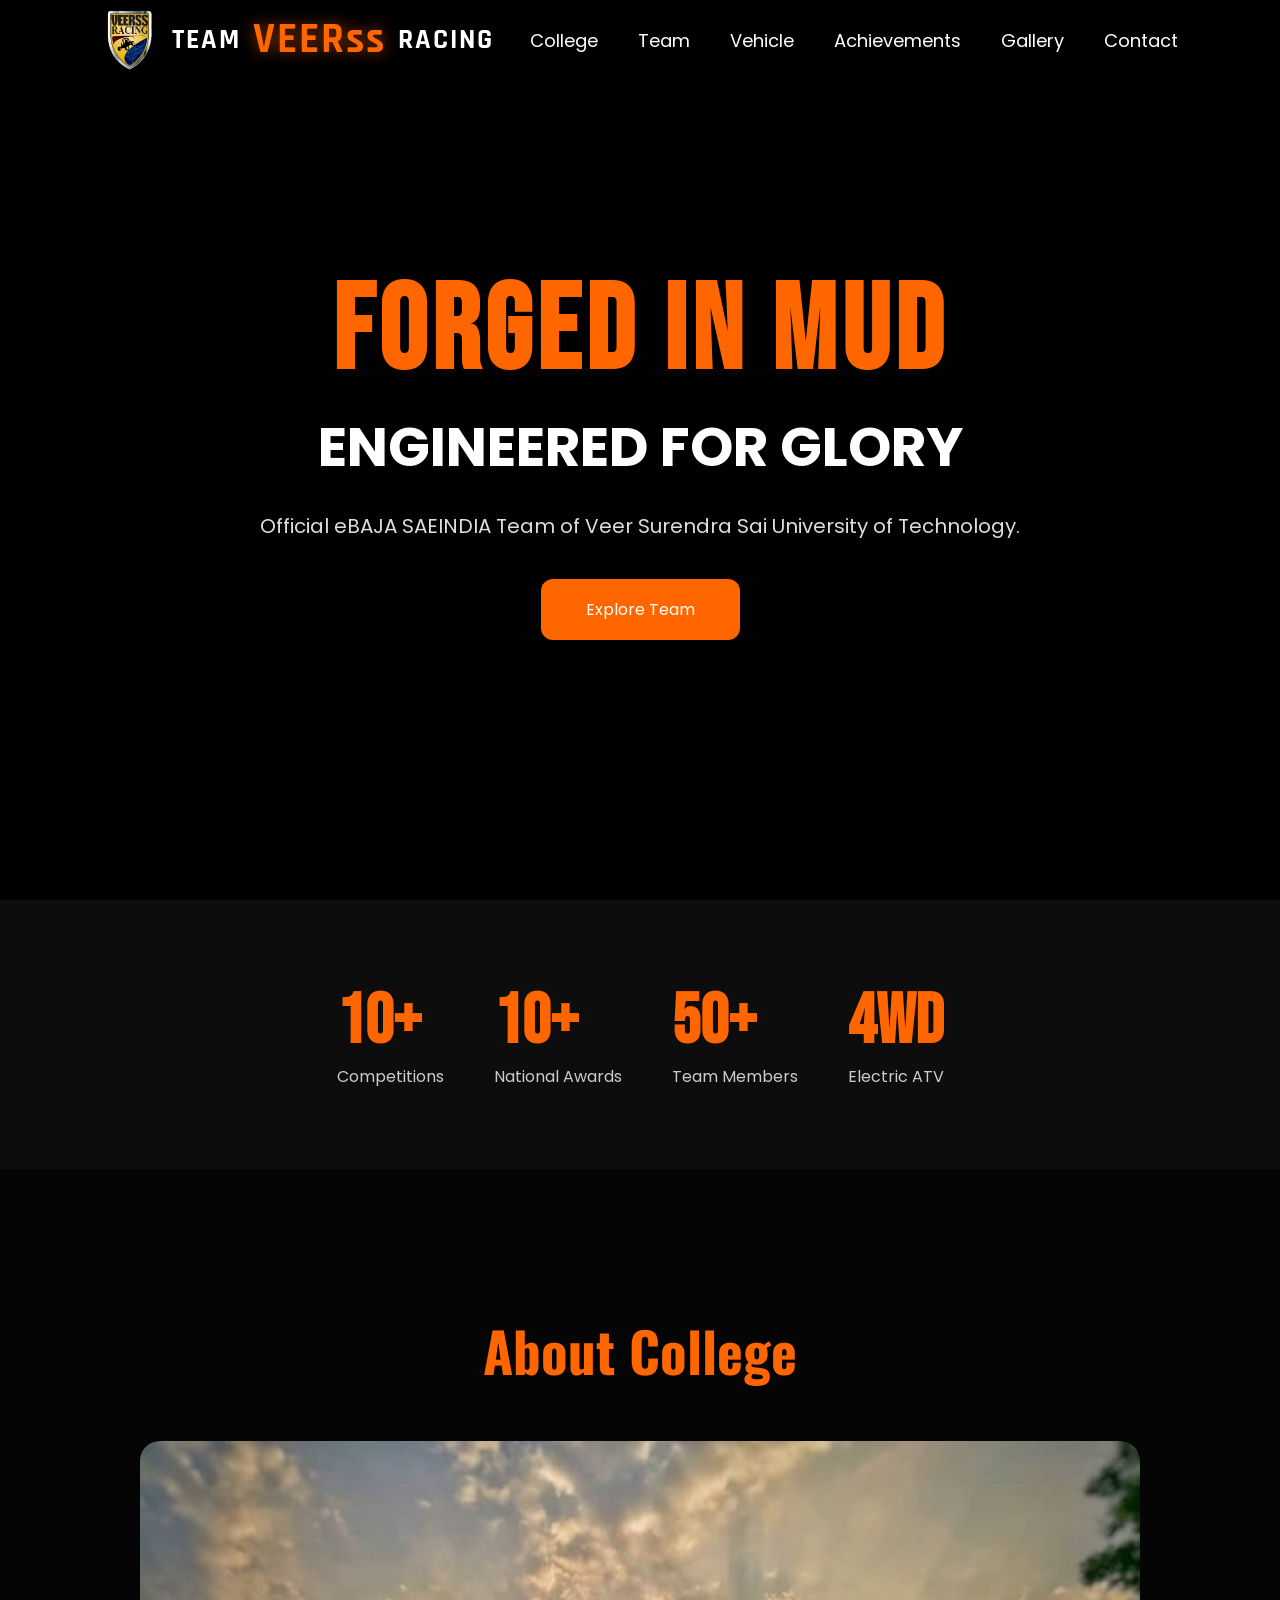
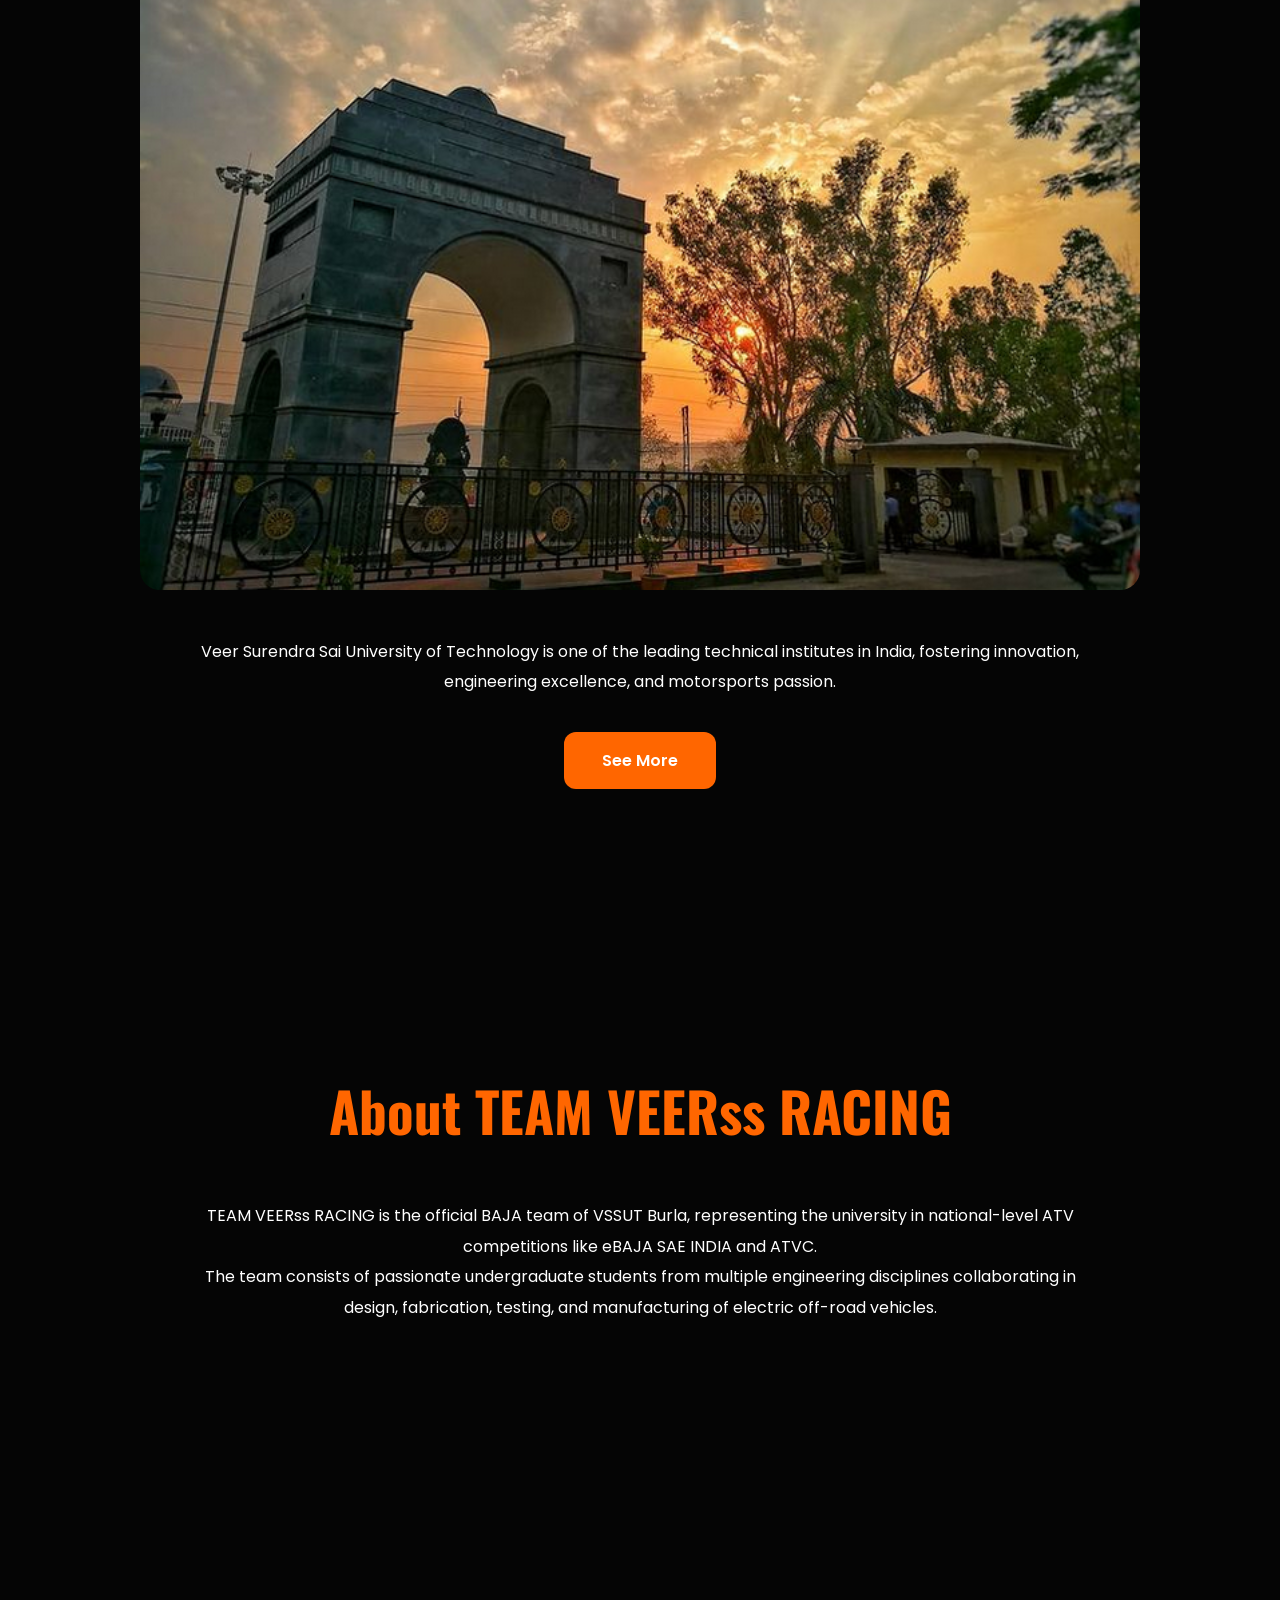
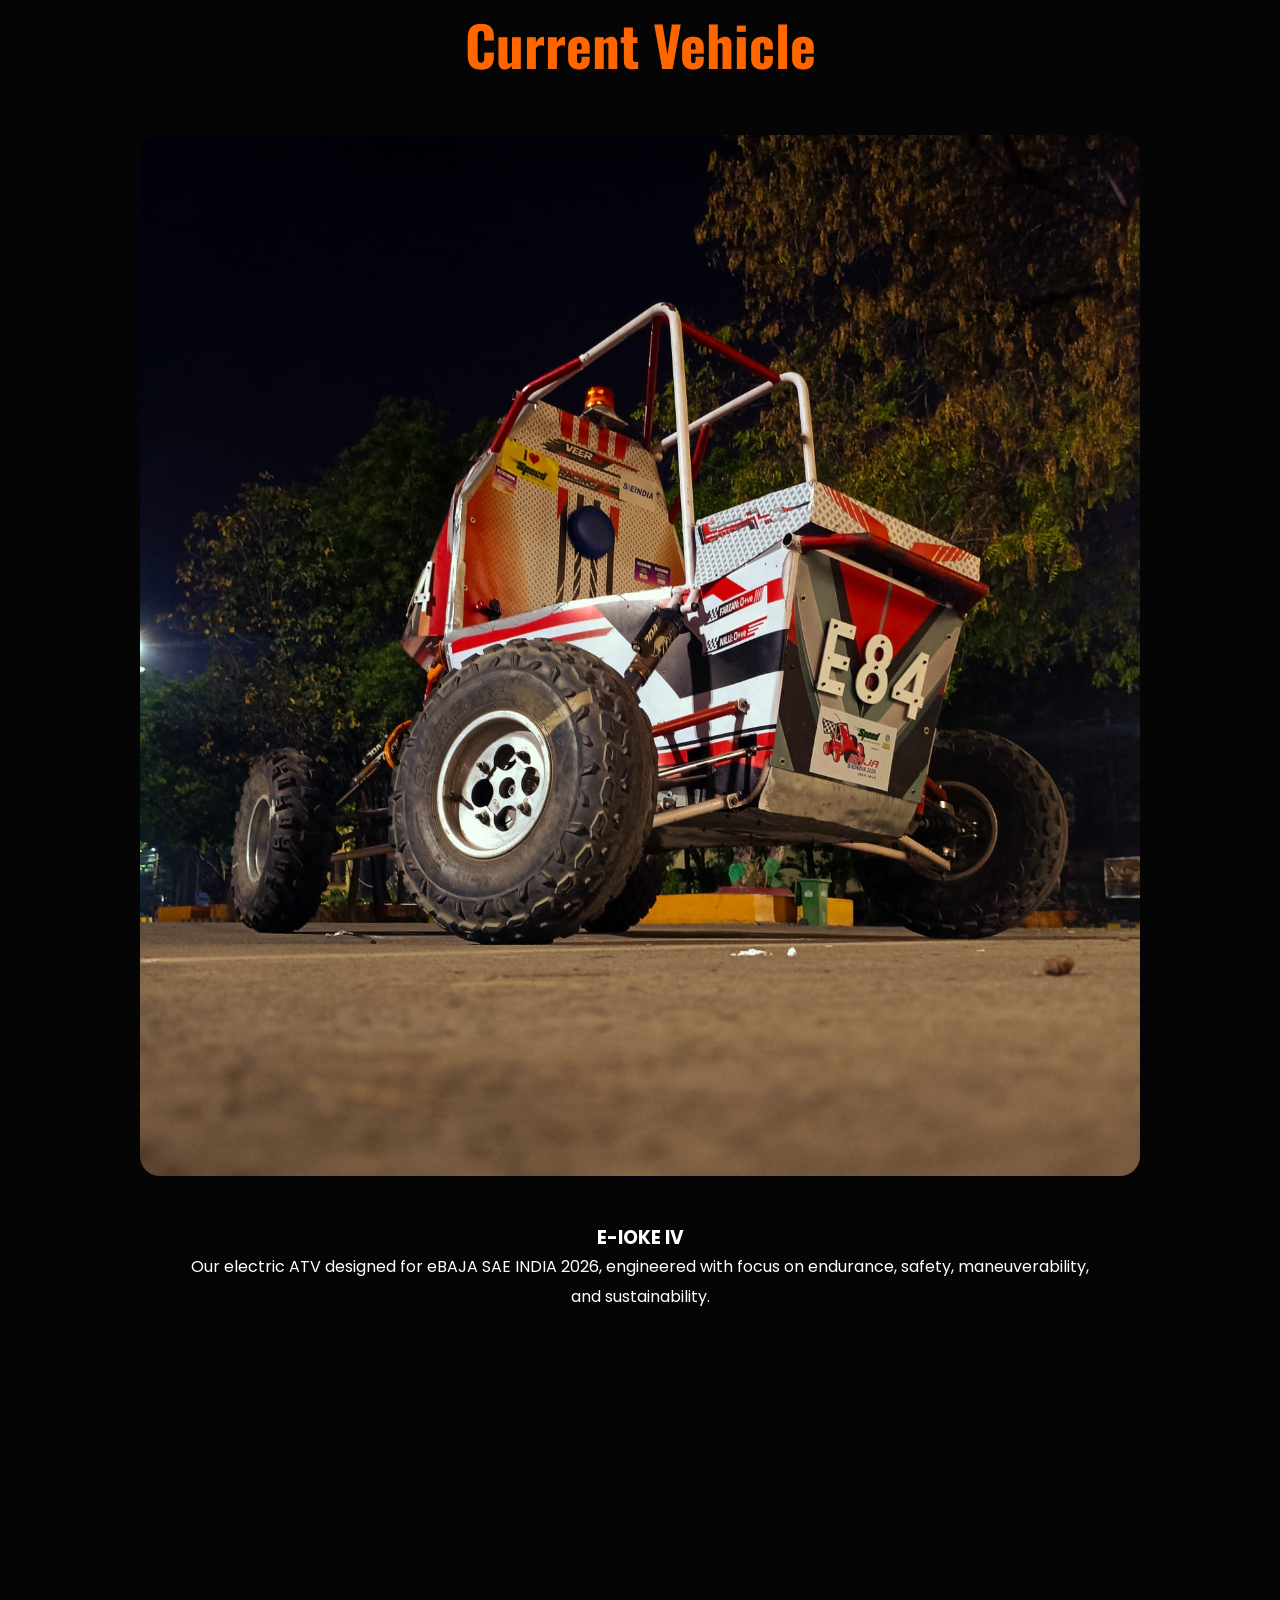
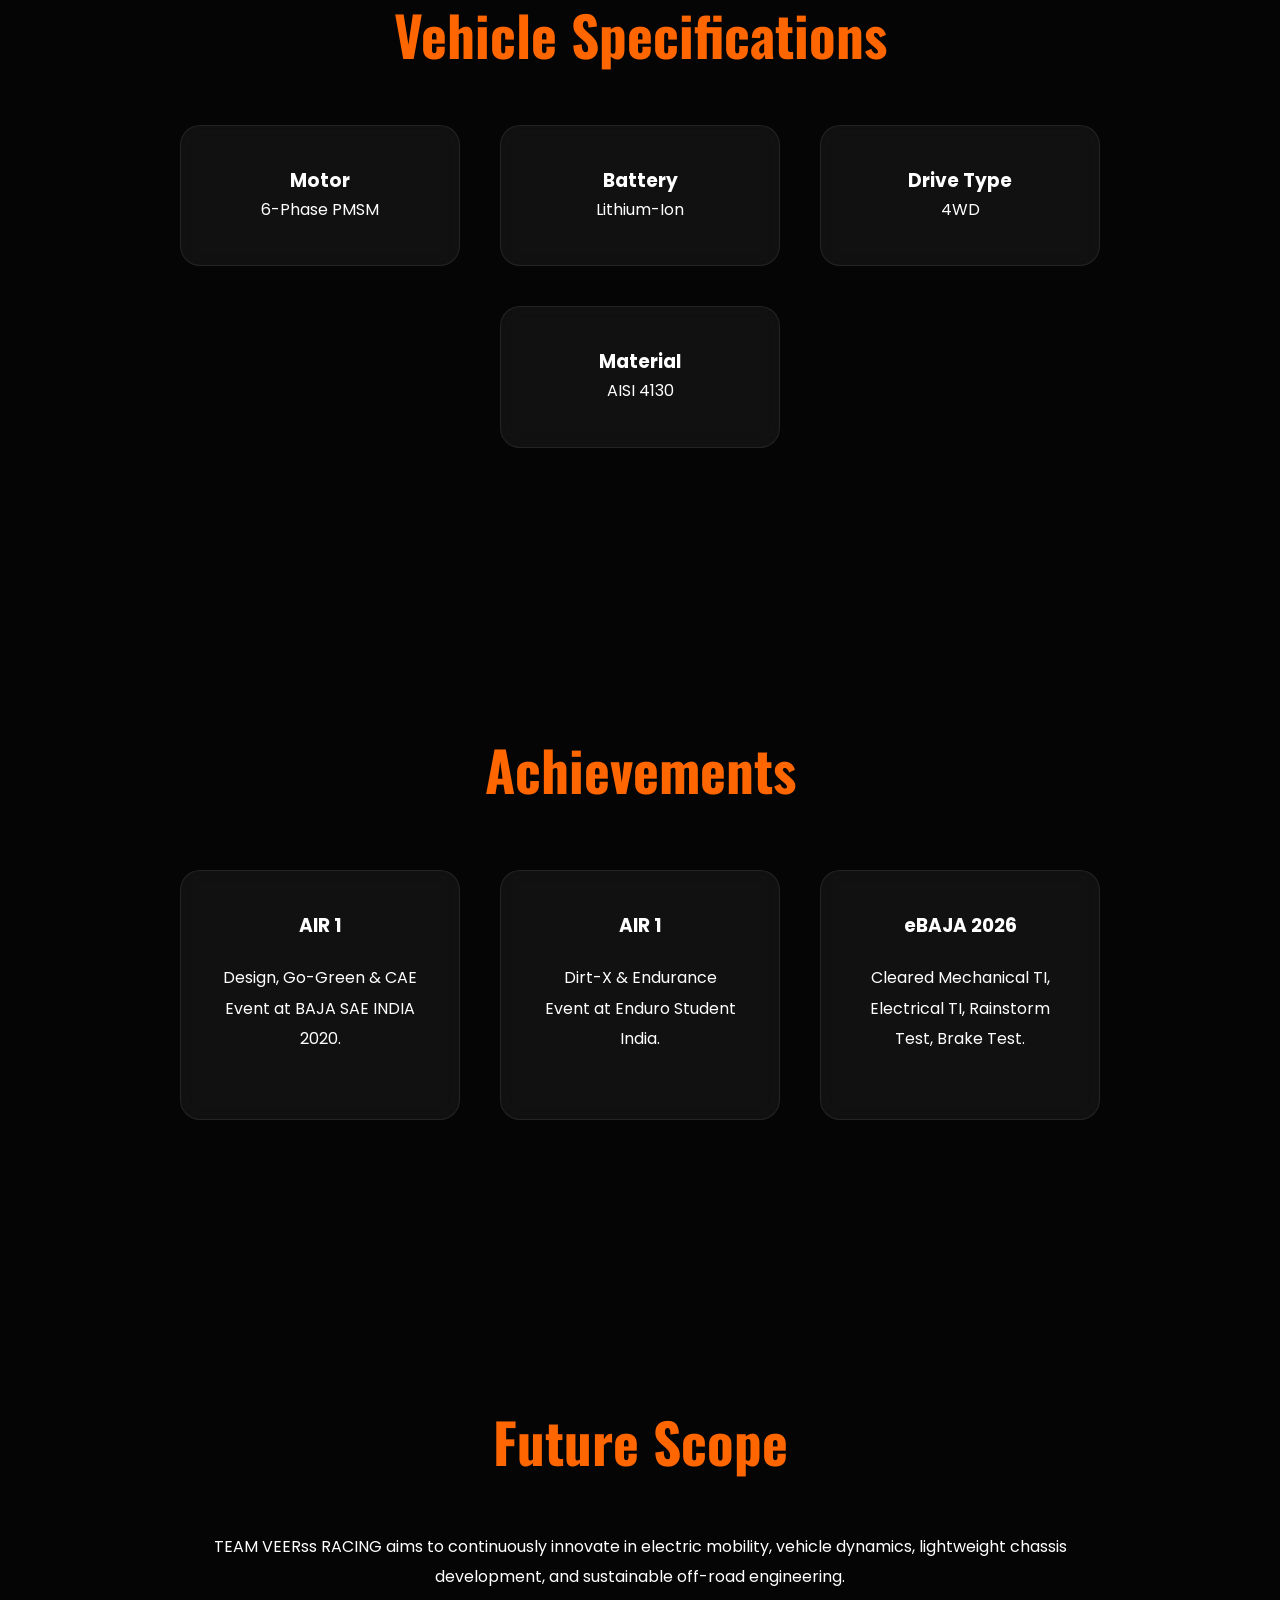
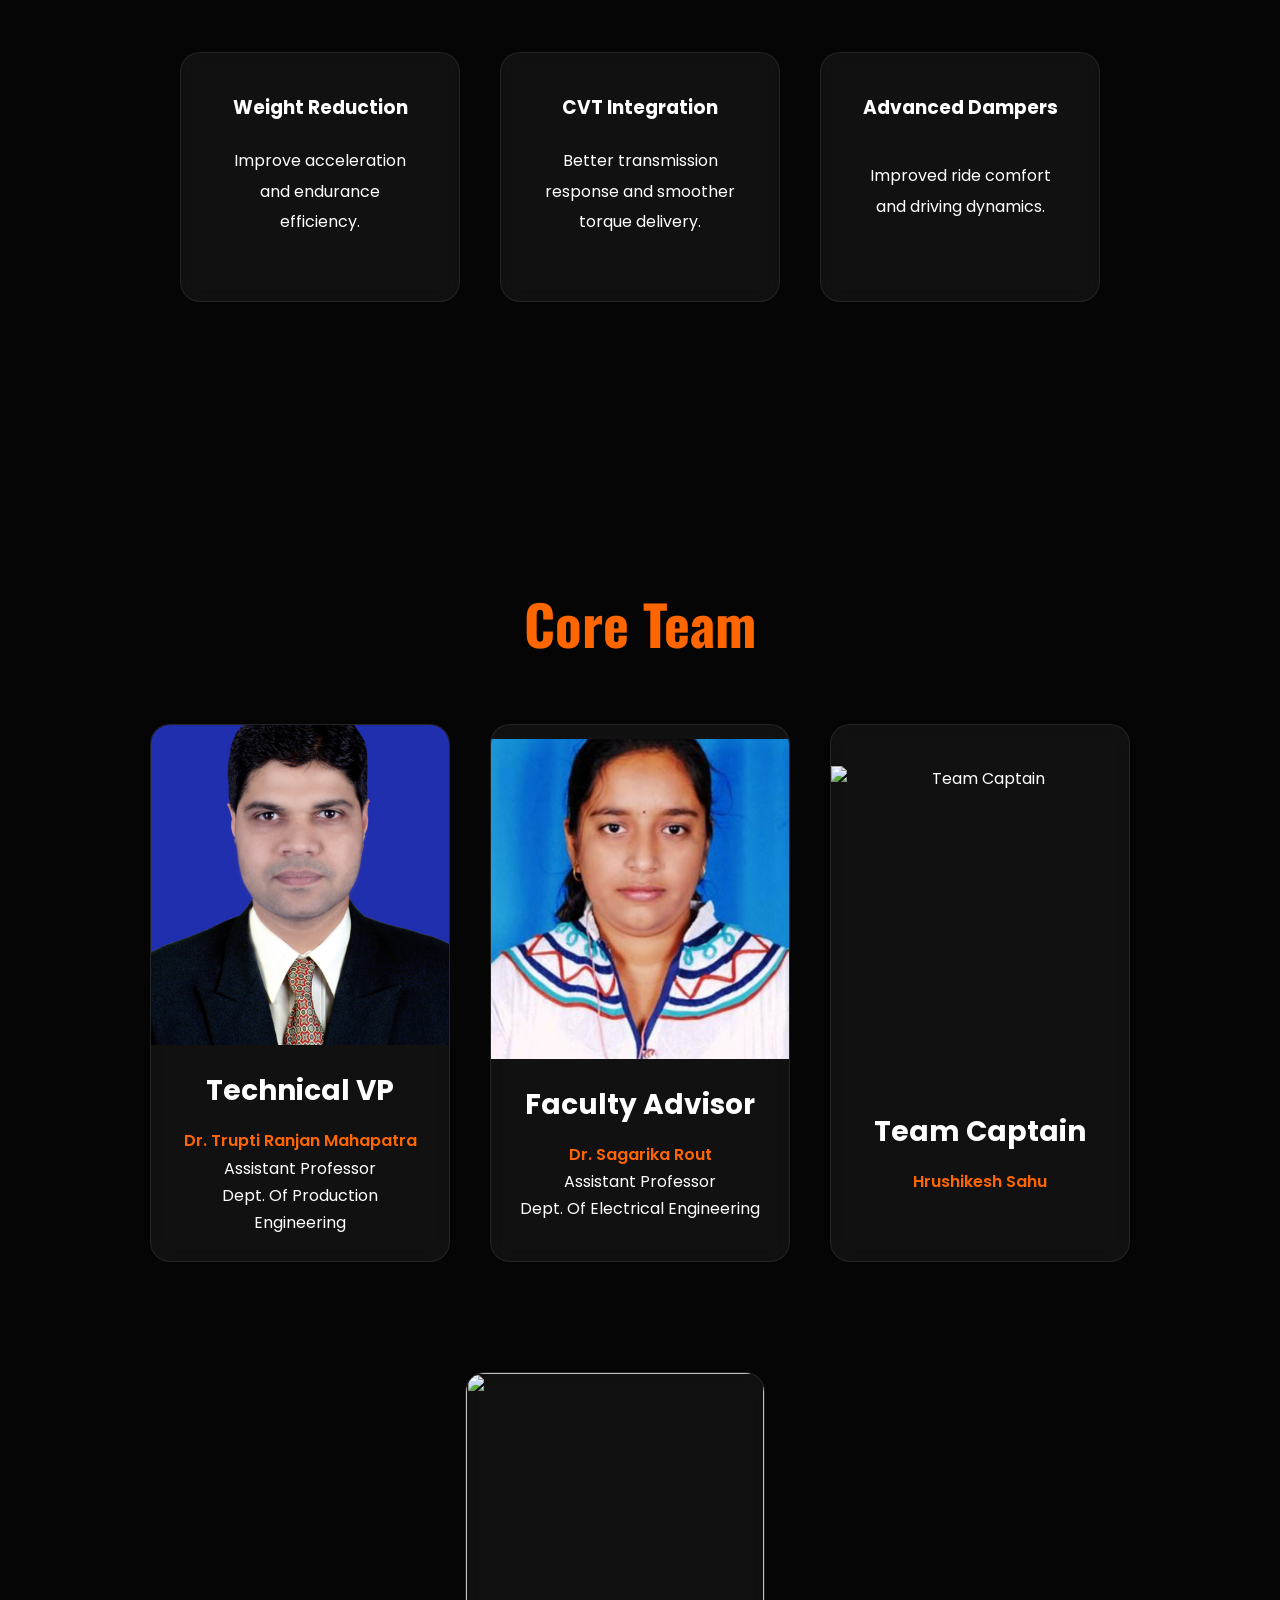
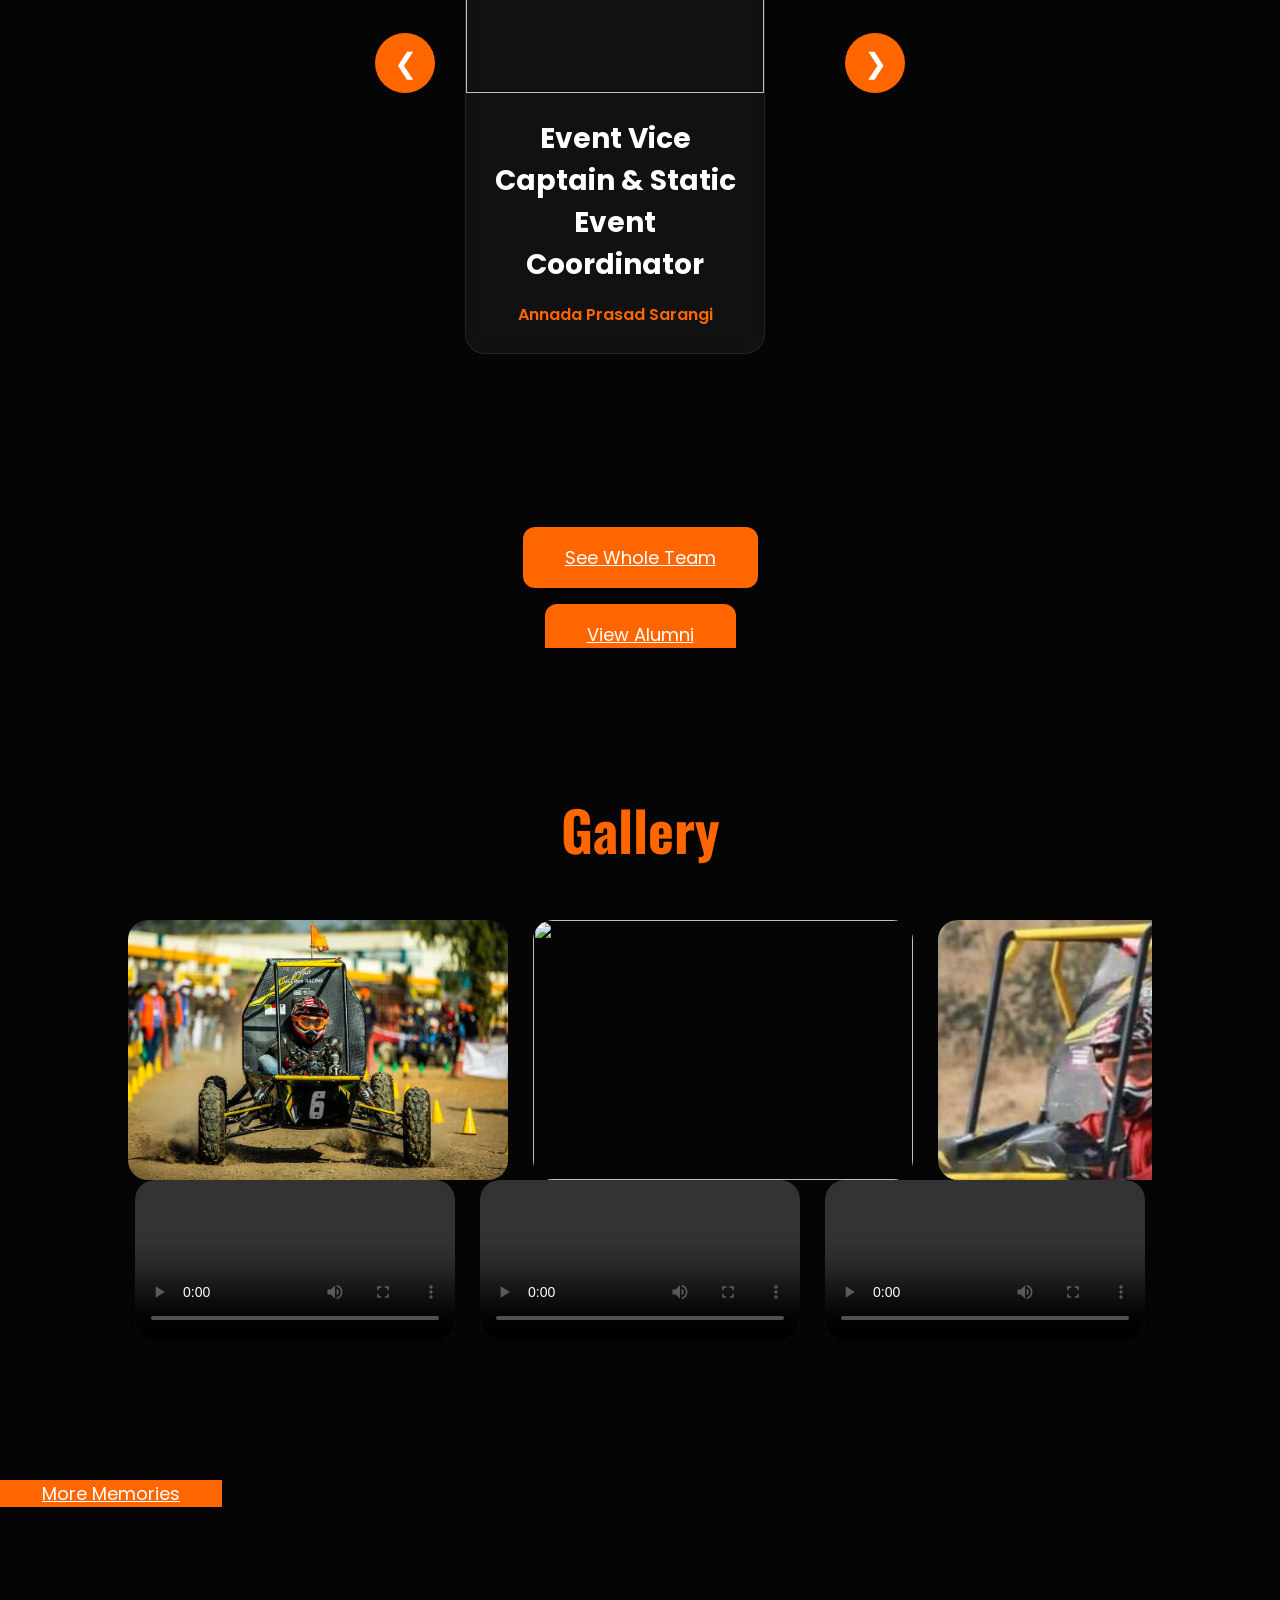
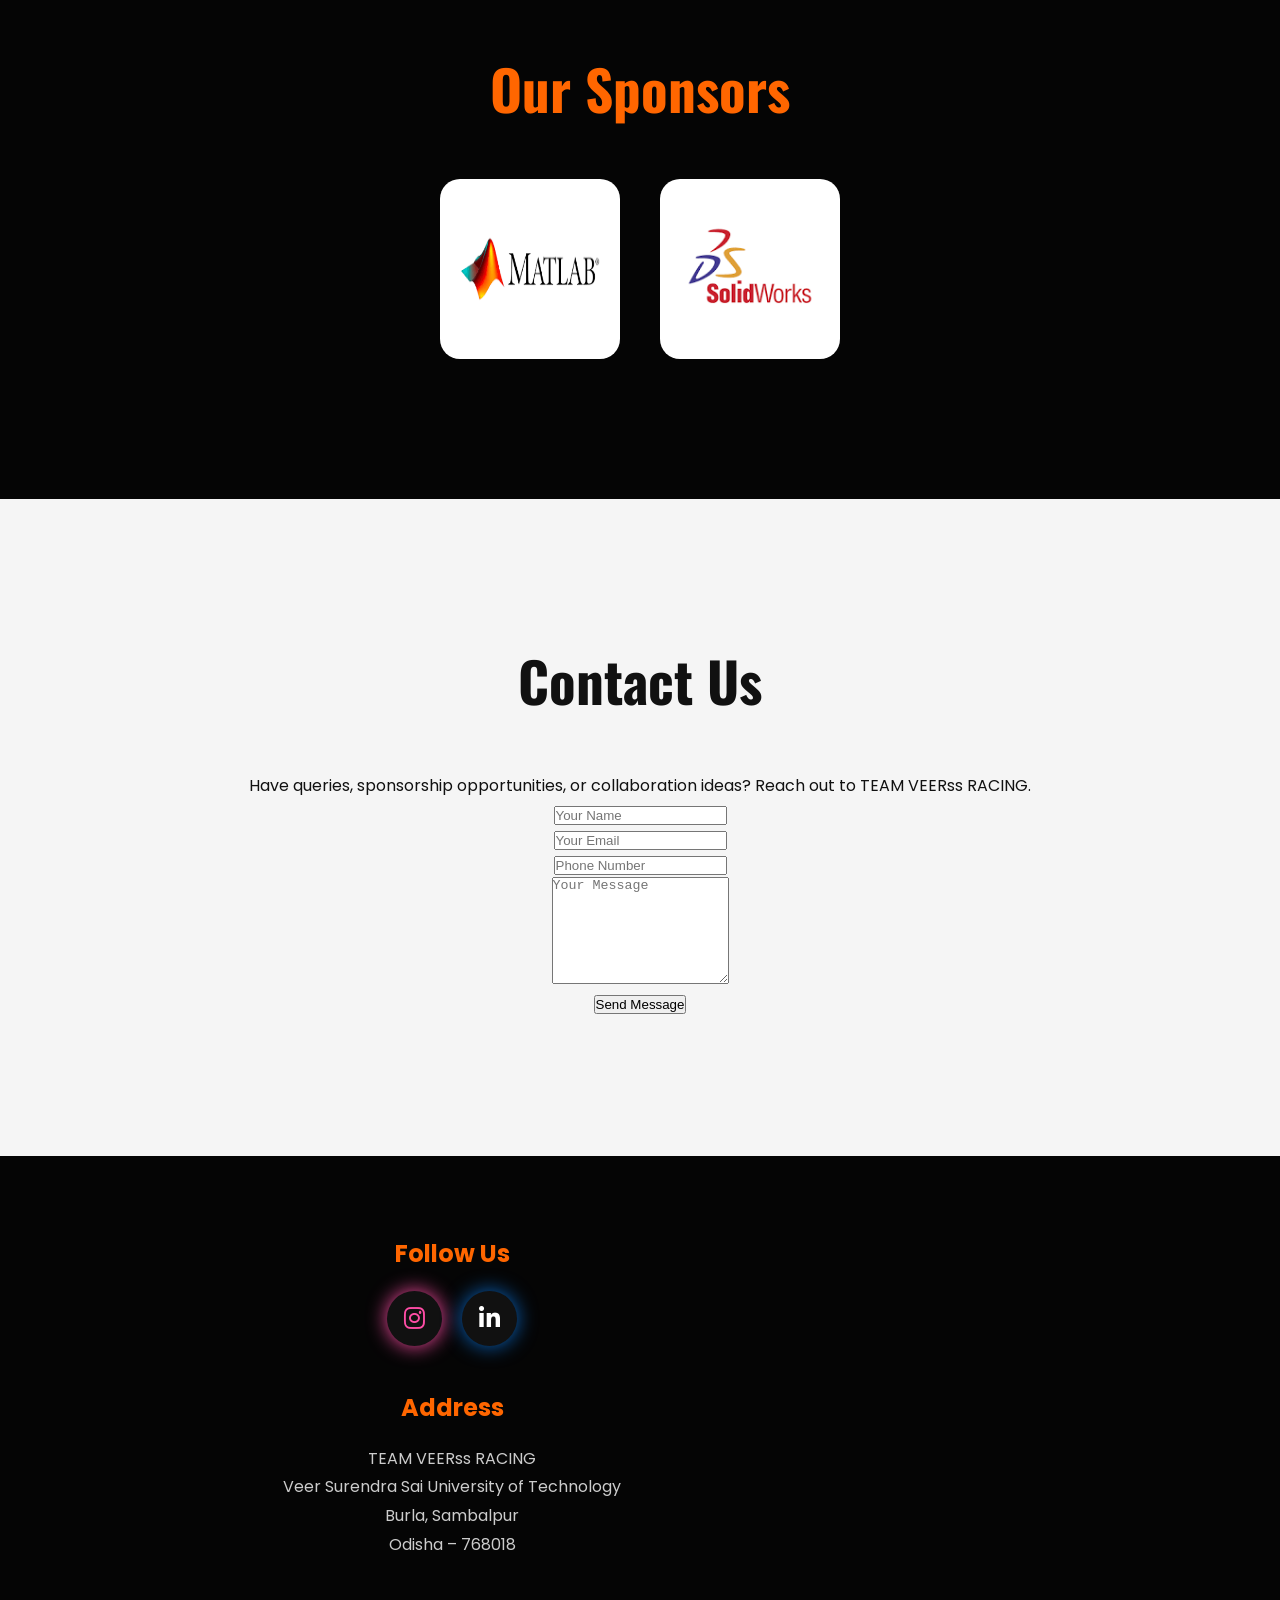
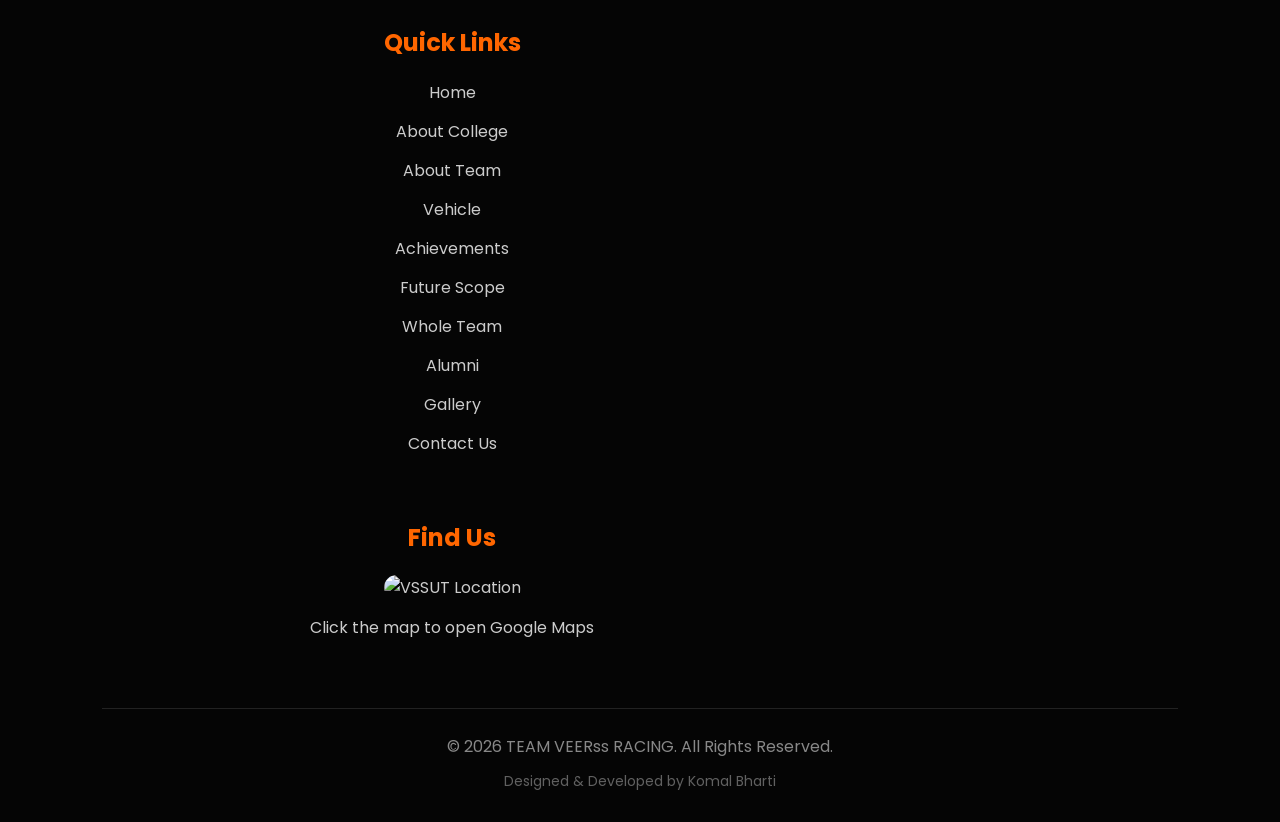
==== index.html @ 4abd4246 "Refactor vehicle specifications section for clarity" ====
<!DOCTYPE html>
<html lang="en">

<head>

  <meta charset="UTF-8">
  <meta name="viewport" content="width=device-width, initial-scale=1.0">

  <title>TEAM VEERss RACING</title>

  <link rel="icon" type="image/png" href="images/logo.png">

  <!-- GOOGLE FONTS -->

  <link href="https://fonts.googleapis.com/css2?family=Bebas+Neue&family=Oswald:wght@300;400;500;600&family=Poppins:wght@300;400;500;600&family=Rajdhani:wght@500;700&display=swap" rel="stylesheet">

  <!-- FONT AWESOME -->

  <link rel="stylesheet"
  href="https://cdnjs.cloudflare.com/ajax/libs/font-awesome/6.5.1/css/all.min.css">

  <link rel="stylesheet" href="style.css">

</head>

<body>

<!-- NAVBAR -->

<nav>

  <div class="logo-container">

    <img src="images/logo.png" class="logo">

<h1 class="brand-title">

  <span class="small-text">
    TEAM
  </span>

  <span class="highlight-text">
    VEERss
  </span>

  <span class="small-text">
    RACING
  </span>

</h1>

  </div>

  <!-- HAMBURGER MENU -->

  <div class="menu-toggle" id="menuToggle">

    <i class="fas fa-bars"></i>

  </div>

  <!-- NAV LINKS -->

  <ul id="navLinks">

    <li><a href="#college">College</a></li>

    <li><a href="#team">Team</a></li>

    <li><a href="#vehicle">Vehicle</a></li>

    <li><a href="#achievements">Achievements</a></li>

    <li><a href="#gallery">Gallery</a></li>

    <li><a href="#contact">Contact</a></li>

  </ul>

</nav>

<!-- HERO SECTION -->

<section class="hero">

  <video autoplay muted loop playsinline class="bg-video">

    <source src="videos/atv.mp4" type="video/mp4">

  </video>

  <div class="hero-content">

    <h1>FORGED IN MUD</h1>

    <h2>ENGINEERED FOR GLORY</h2>

    <p>
      Official eBAJA SAEINDIA Team of Veer Surendra Sai University of Technology.
    </p>

    <a href="#team" class="hero-btn">Explore Team</a>

  </div>

</section>

<!-- STATS -->

<section class="stats reveal">

  <div class="stat-box">
    <h2>10+</h2>
    <p>Competitions</p>
  </div>

  <div class="stat-box">
    <h2>10+</h2>
    <p>National Awards</p>
  </div>

  <div class="stat-box">
    <h2>50+</h2>
    <p>Team Members</p>
  </div>

  <div class="stat-box">
    <h2>4WD</h2>
    <p>Electric ATV</p>
  </div>

</section>

<!-- ABOUT COLLEGE -->

<section id="college" class="section dark reveal">

  <h2>About College</h2>

  <img src="images/college.png" class="section-image">

  <p>
    Veer Surendra Sai University of Technology is one of the leading technical institutes in India,
    fostering innovation, engineering excellence, and motorsports passion.
  </p>

<a
  href="https://www.vssut.ac.in/"
  target="_blank"
  class="college-btn"
>
  See More
</a>

</section>

<!-- ABOUT TEAM -->

<section id="team" class="section dark reveal">

  <h2>About TEAM VEERss RACING </h2>

  <p>
      TEAM VEERss RACING is the official BAJA team of VSSUT Burla,
      representing the university in national-level ATV competitions
      like eBAJA SAE INDIA and ATVC.
    </p>

    <p>
      The team consists of passionate undergraduate students from
      multiple engineering disciplines collaborating in design,
      fabrication, testing, and manufacturing of electric off-road vehicles.
    </p>

</section>


<!-- VEHICLE -->

<section id="vehicle" class="section dark reveal">

  <h2>Current Vehicle</h2>

  <img src="images/currentvehicle.jpeg" class="section-image">

   <h3 class="vehicle-name">
      E-IOKE IV
    </h3>

    <p>
      Our electric ATV designed for eBAJA SAE INDIA 2026,
      engineered with focus on endurance, safety,
      maneuverability, and sustainability.
    </p>

</section>

<section class="section dark reveal">

    <h2>Vehicle Specifications</h2>

    <div class="spec-container">

        <div class="spec-box">
            <h3>Motor</h3>
            <p>6-Phase PMSM</p>
        </div>

        <div class="spec-box">
            <h3>Battery</h3>
            <p>Lithium-Ion</p>
        </div>

        <div class="spec-box">
            <h3>Drive Type</h3>
            <p>4WD</p>
        </div>

        <div class="spec-box">
            <h3>Material</h3>
            <p>AISI 4130</p>
        </div>

    </div>

</section>

<!-- ACHIEVEMENTS -->

<section id="achievements" class="section dark reveal">

  <h2>Achievements</h2>

  <div class="card-container">

    <div class="card">
        <h3>AIR 1</h3>
        <p>
          Design, Go-Green & CAE Event
          at BAJA SAE INDIA 2020.
        </p>
      </div>

      <div class="card">
        <h3>AIR 1</h3>
        <p>
          Dirt-X & Endurance Event
          at Enduro Student India.
        </p>
      </div>

      <div class="card">
        <h3>eBAJA 2026</h3>
        <p>
          Cleared Mechanical TI,
          Electrical TI,
          Rainstorm Test,
          Brake Test.
        </p>
      </div>

  </div>

</section>

<!-- FUTURE -->

<section class="section dark reveal">

  <h2>Future Scope</h2>

  <p>
    TEAM VEERss RACING aims to continuously innovate in electric mobility,
    vehicle dynamics, lightweight chassis development, and sustainable off-road engineering.
  </p>

    <div class="card-container">
      <div class="card">
        <h3>Weight Reduction</h3>
        <p>
          Improve acceleration and endurance efficiency.
        </p>
      </div>

      <div class="card">
        <h3>CVT Integration</h3>
        <p>
          Better transmission response and smoother torque delivery.
        </p>
      </div>

      <div class="card">
        <h3>Advanced Dampers</h3>
        <p>
          Improved ride comfort and driving dynamics.
        </p>
      </div>
    </div>

  
</section>

  <!-- CORE TEAM -->

<section class="section dark reveal">

  <h2>Core Team</h2>

  <div class="card-container">

    <!-- Technical VP -->

    <div class="card member-card">

      <img src="images/trupti.jpeg" alt="Technical VP">

      <div class="member-info">

        <h3>Technical VP</h3>

        <p class="member-name">
          Dr. Trupti Ranjan Mahapatra
        </p>

        <p>
          Assistant Professor
        </p>

        <p>
          Dept. Of Production Engineering
        </p>

      </div>

    </div>

    <!-- Faculty Advisor -->

    <div class="card member-card">

      <img src="images/sagarika.jpeg" alt="Faculty Advisor">

      <div class="member-info">

        <h3>Faculty Advisor</h3>

        <p class="member-name">
          Dr. Sagarika Rout
        </p>

        <p>
          Assistant Professor
        </p>

        <p>
          Dept. Of Electrical Engineering
        </p>

      </div>

    </div>

    <!-- Team Captain -->

    <div class="card member-card">

      <img src="images/captain.jpg" alt="Team Captain">

      <div class="member-info">

        <h3>Team Captain</h3>

        <p class="member-name">
          Hrushikesh Sahu
        </p>

      </div>

    </div>

    

    

<!-- SLIDER SECTION -->

<div class="team-slider-wrapper">

  <!-- PREVIOUS BUTTON -->

  <button class="slide-btn prev" onclick="prevSlide()">

    &#10094;

  </button>

  <!-- SLIDER -->

  <div class="team-slider">

    <!-- EVENT VICE CAPTAIN -->

    <div class="member-slide active">

      <div class="card member-card">

        <img src="images/eventvicecaptain.jpg">

        <div class="member-info">

          <h3>Event Vice Captain & Static Event Coordinator</h3>

          <p class="member-name">
            Annada Prasad Sarangi
          </p>

        </div>

      </div>

    </div>

    <!-- VICE CAPTAIN -->

    <div class="member-slide">

      <div class="card member-card">

        <img src="images/vicecaptain.jpg">

        <div class="member-info">

          <h3>Vice Captain</h3>

          <p class="member-name">
            Aman Giri
          </p>

        </div>

      </div>

    </div>

    <!-- TEAM MANAGER -->

    <div class="member-slide">

      <div class="card member-card">

        <img src="images/teammanager.jpg">

        <div class="member-info">

          <h3>Team Manager</h3>

          <p class="member-name">
            Snehasish Nayak
          </p>

        </div>

      </div>

    </div>

    <!-- TEAM MANAGER 2 -->

    <div class="member-slide">

      <div class="card member-card">

        <img src="images/teammanager1.jpg">

        <div class="member-info">

          <h3>Team Manager</h3>

          <p class="member-name">
            Aurnav Nath Ganguli
          </p>

        </div>

      </div>

    </div>

    <!-- TECHNICAL HEAD -->

    <div class="member-slide">

      <div class="card member-card">

        <img src="images/technicalhead.jpg">

        <div class="member-info">

          <h3>Technical Head</h3>

          <p class="member-name">
            Faiyaz Khan
          </p>

        </div>

      </div>

    </div>
    <!-- EVENT MANAGER -->

    <div class="member-slide">

      <div class="card member-card">

        <img src="images/eventmanager.jpg">

        <div class="member-info">

          <h3>Event Manager</h3>

          <p class="member-name">
            Komal Bharti
          </p>

        </div>

      </div>

    </div>
    <!-- EVENT MANAGER -->

    <div class="member-slide">

      <div class="card member-card">

        <img src="images/eventmanager1.jpg">

        <div class="member-info">

          <h3>Event Manager</h3>

          <p class="member-name">
            Sanisha Das
          </p>

        </div>

      </div>

    </div>

    <!-- Electrical Technical Head -->

    <div class="member-slide">

      <div class="card member-card">

        <img src="images/electricaltechnical.jpg">

        <div class="member-info">

          <h3>Electrical Technical Head</h3>

          <p class="member-name">
            Ritik Ranjan Hota
          </p>

        </div>

      </div>

    </div>
    <!-- EV Head -->

    <div class="member-slide">

      <div class="card member-card">

        <img src="images/evhead.jpg">

        <div class="member-info">

          <h3>EV Head</h3>

          <p class="member-name">
            Ayushman Patra
          </p>

        </div>

      </div>

    </div>
    <!-- Treasurer -->

    <div class="member-slide">

      <div class="card member-card">

        <img src="images/treasurer.jpg">

        <div class="member-info">

          <h3>Treasurer</h3>

          <p class="member-name">
            Chandan Jena
          </p>

        </div>

      </div>

    </div>
    <!-- Procurement Head -->

    <div class="member-slide">

      <div class="card member-card">

        <img src="images/procurementhead.jpg">

        <div class="member-info">

          <h3>Procurement Head</h3>

          <p class="member-name">
            Sambit Kumar Sahoo
          </p>

        </div>

      </div>

    </div>
        <!-- Vehicle Dynamics Head -->

    <div class="member-slide">

      <div class="card member-card">

        <img src="images/vehicledynamics.jpg">

        <div class="member-info">

          <h3>Vehicle Dynamics Head</h3>

          <p class="member-name">
            Sohan Shit
          </p>

        </div>

      </div>

    </div>
    <!-- Manufacturing Head -->

    <div class="member-slide">

      <div class="card member-card">

        <img src="images/manufacturinghead.jpg">

        <div class="member-info">

          <h3>Manufacturing Head</h3>

          <p class="member-name">
            Mrutyunjay Sahoo
          </p>

        </div>

      </div>

    </div>
    <!-- Manufacturing Head -->

    <div class="member-slide">

      <div class="card member-card">

        <img src="images/manufacturinghead1.jpg">

        <div class="member-info">

          <h3>Manufacturing Head</h3>

          <p class="member-name">
            Manish Mohanty
          </p>

        </div>

      </div>

    </div>


  </div>

  <!-- NEXT BUTTON -->

  <button class="slide-btn next" onclick="nextSlide()">

    &#10095;

  </button>

  </div>

</section>

<!-- WHOLE TEAM BUTTON -->

<div class="whole-team-container">

  <a href="team.html" class="whole-team-btn">

    See Whole Team

  </a>

</div>

<!-- ALUMNI BUTTON -->

<div class="whole-team-container">

  <a href="alumni.html" class="whole-team-btn">

    View Alumni

  </a>

</div>


<!-- GALLERY -->

<section id="gallery" class="section dark reveal">

  <h2>Gallery</h2>

<div class="gallery-wrapper">

  <div class="gallery-track">

    <!-- IMAGES -->
<img src="images/gallery1.jpg">

  <img src="images/gallery12.jpeg">

  <img src="images/gallery3.jpg">

  <img src="images/gallery4.jpeg">

  <img src="images/gallery5.jpg">

  <img src="images/gallery6.jpg">

  <img src="images/gallery17.jpeg">

  <img src="images/gallery8.jpeg">

  <img src="images/gallery9.jpg">

  <img src="images/gallery10.jpeg">

  <img src="images/gallery27.jpeg">



    <!-- DUPLICATE FOR SMOOTH LOOP -->

   <img src="images/gallery1.jpg">

  <img src="images/gallery12.jpeg">

  <img src="images/gallery3.jpg">

  <img src="images/gallery4.jpeg">

  <img src="images/gallery5.jpg">

  <img src="images/gallery6.jpg">

  <img src="images/gallery17.jpeg">

  <img src="images/gallery8.jpeg">

  <img src="images/gallery9.jpg">

  <img src="images/gallery10.jpeg">

  <img src="images/gallery27.jpeg">


  </div>

</div>

<div class="gallery">

  <!-- VIDEOS -->

  <video controls>

    <source src="videos/vdo1.mp4" type="video/mp4">

  </video>

  <video controls>

    <source src="videos/vdo2.mp4" type="video/mp4">

  </video>

  <video controls>

    <source src="videos/vdo3.mp4" type="video/mp4">

  </video>

</div>


</section>

  
<div class="gallery-more">

  <a href="gallery.html" class="whole-team-btn">

    More Memories

  </a>

</div>

<!-- SPONSORS -->

<section class="section dark reveal">

  <h2>Our Sponsors</h2>

  <div class="sponsor-container">

    <img src="images/sponsor1.png">
    <img src="images/sponsor2.png">

  </div>

</section>

<!-- CONTACT -->

<section id="contact" class="section light reveal">

  <h2>Contact Us</h2>

  <p class="contact-text">
    Have queries, sponsorship opportunities, or collaboration ideas?
    Reach out to TEAM VEERss RACING.
  </p>

  <form
    action="https://formspree.io/f/xrevkkba"
    method="POST"
    class="contact-form"
  >

    <div class="input-box">

      <input
        type="text"
        name="name"
        placeholder="Your Name"
        required
      >

    </div>

    <div class="input-box">

      <input
        type="email"
        name="email"
        placeholder="Your Email"
        required
      >

    </div>

    <div class="input-box">

      <input
        type="tel"
        name="phone"
        placeholder="Phone Number"
        required
      >

    </div>

    <div class="input-box">

      <textarea
        name="message"
        rows="7"
        placeholder="Your Message"
        required
      ></textarea>

    </div>

    <button type="submit" class="contact-btn">
      Send Message
    </button>

  </form>

</section>


<!-- IMAGE POPUP -->

<div class="popup" id="popup">

  <span id="closePopup">&times;</span>

  <img id="popupImg">

</div>

<script src="script.js"></script>

<!-- FOOTER -->

<footer>

    <div class="footer-container">

        <!-- LEFT SECTION -->

        <div class="footer-section">

            <h3>Follow Us</h3>

            <div class="footer-socials">

                <a href="https://instagram.com/yourprofile" target="_blank">
                    <i class="fab fa-instagram"></i>
                </a>

                <a href="https://linkedin.com/company/yourprofile" target="_blank">
                    <i class="fab fa-linkedin-in"></i>
                </a>

            </div>

            <h3>Address</h3>

            <p>
                TEAM VEERss RACING<br>
                Veer Surendra Sai University of Technology<br>
                Burla, Sambalpur<br>
                Odisha – 768018
            </p>

        </div>

        <!-- MIDDLE SECTION -->

        <div class="footer-section">

            <h3>Quick Links</h3>

            <a href="index.html">Home</a>

            <a href="#college">About College</a>

            <a href="#team">About Team</a>

            <a href="#vehicle">Vehicle</a>

            <a href="#achievements">Achievements</a>

            <a href="#future">Future Scope</a>

            <a href="team.html">Whole Team</a>

            <a href="alumni.html">Alumni</a>

            <a href="gallery.html">Gallery</a>

            <a href="#contact">Contact Us</a>

        </div>

        <!-- RIGHT SECTION -->

        <div class="footer-section">

            <h3>Find Us</h3>

            <a
                href="https://maps.google.com/?q=Veer+Surendra+Sai+University+of+Technology+Burla"
                target="_blank">

                <img
                    src="images/map.jpg"
                    alt="VSSUT Location"
                    class="footer-map">

            </a>

            <p class="map-text">
                Click the map to open Google Maps
            </p>

        </div>

    </div>

    <!-- BOTTOM BAR -->

    <div class="footer-bottom">

        <p>
            © 2026 TEAM VEERss RACING. All Rights Reserved.
        </p>

        <p class="credits">
            Designed & Developed by Komal Bharti
        </p>

    </div>

</footer>

<!-- FONT AWESOME -->

<link rel="stylesheet"
href="https://cdnjs.cloudflare.com/ajax/libs/font-awesome/6.5.1/css/all.min.css">
</body>
</html>
---- style.css ----
*{
  margin:0;
  padding:0;
  box-sizing:border-box;
}

html{
  scroll-behavior:smooth;
}

body{
  background:#050505;
  color:white;
  font-family:'Poppins',sans-serif;
  overflow-x:hidden;
}

/* NAVBAR */

nav{
  position:fixed;

  top:0;
  left:0;

  width:100%;

  height:80px;

  padding:0 8%;

  display:flex;

  justify-content:space-between;

  align-items:center;

  background:rgba(0,0,0,0.55);

  backdrop-filter:blur(10px);

  z-index:1000;

  transition:0.4s;
}

.logo-container{
  display:flex;
  align-items:center;
  gap:15px;
}

.logo{
  width:55px;
}

.logo-container h1{
  color:#ff6600;
  font-family:'Rajdhani',sans-serif;
}

nav ul{
  display:flex;
  gap:40px;
  list-style:none;
}

nav a{
  color:white;
  text-decoration:none;
  font-size:18px;
  transition:0.3s;
}

nav a:hover{
  color:#ff6600;
}

/* HERO */

.hero{
  position:relative;
  height:100vh;
  display:flex;
  justify-content:center;
  align-items:center;
  text-align:center;
  overflow:hidden;
}

.bg-video{
  position:absolute;
  width:100%;
  height:100%;
  object-fit:cover;
}

.hero::after{
  content:"";
  position:absolute;
  inset:0;
  background:rgba(0,0,0,0.7);
}

.hero-content{
  position:relative;
  z-index:2;
}

.hero-content h1{
  font-size:120px;
  color:#ff6600;
  font-family:'Bebas Neue',sans-serif;
  letter-spacing:5px;
}

.hero-content h2{
  font-size:55px;
  color:white;
  margin-bottom:20px;
}

.hero-content p{
  font-size:20px;
  color:#ddd;
  max-width:850px;
  margin:auto;
  line-height:1.8;
}

.hero-btn{
  display:inline-block;
  margin-top:35px;
  padding:18px 45px;
  background:#ff6600;
  color:white;
  text-decoration:none;
  border-radius:12px;
  transition:0.4s;
}

.hero-btn:hover{
  transform:translateY(-5px);
  box-shadow:0 0 25px rgba(255,102,0,0.6);
}

/* COLLEGE BUTTON */

.college-btn{

  display:inline-block;

  margin-top:35px;

  padding:16px 38px;

  background:#ff6600;

  color:white;

  text-decoration:none;

  border-radius:12px;

  font-weight:600;

  transition:0.4s;
}

.college-btn:hover{

  transform:translateY(-5px);

  box-shadow:0 0 20px rgba(255,102,0,0.5);
}

/* SECTIONS */

.section{
  padding:140px 10%;
  text-align:center;
}

.section h2{
  font-size:55px;
  margin-bottom:50px;
  color:#ff6600;
  font-family:'Oswald',sans-serif;
}

.section p{
  max-width:900px;
  margin:auto;
  line-height:1.9;
}

.light{
  background:#f5f5f5;
  color:#111;
}

.light p,
.light h2,
.light h3{
  color:#111;
}

.dark{
  background:#050505;
  color:white;
}

/* IMAGES */

.section-image{
  width:100%;
  max-width:1000px;
  border-radius:20px;
  margin-bottom:40px;
}

/* STATS */

.stats{
  display:flex;
  justify-content:center;
  flex-wrap:wrap;
  gap:50px;
  padding:80px 10%;
  background:#0d0d0d;
}

.stat-box h2{
  font-size:70px;
  color:#ff6600;
  font-family:'Bebas Neue',sans-serif;
}

.stat-box p{
  color:#ccc;
}

/* CARDS */

.card-container,
.spec-container{
  display:flex;
  justify-content:center;
  flex-wrap:wrap;
  gap:40px;
  margin-top:50px;
}

.card,
.spec-box{
  padding:40px;
  border-radius:20px;
  width:280px;

  background:rgba(255,255,255,0.05);

  backdrop-filter:blur(10px);

  border:1px solid rgba(255,255,255,0.08);

  transition:0.4s;
}

.light .card,
.light .spec-box{
  background:white;
}

.card:hover,
.spec-box:hover{
  transform:translateY(-10px);
}



/* GALLERY */

.gallery{
  display:flex;
  justify-content:center;
  flex-wrap:wrap;
  gap:25px;
}

.gallery img{
  width:320px;
  border-radius:20px;
  cursor:pointer;
  transition:0.4s;
}

.gallery img:hover{
  transform:scale(1.05);
}
.gallery video{

  width:320px;

  border-radius:20px;

  object-fit:cover;

  transition:0.4s;

  cursor:pointer;

  background:black;
}

.gallery video:hover{

  transform:scale(1.03);
}

/* SPONSORS */

.sponsor-container{
  display:flex;
  justify-content:center;
  flex-wrap:wrap;
  gap:40px;
}

.sponsor-container img{
  width:180px;
  padding:20px;
  border-radius:20px;
  background:white;
}

/* FOOTER */

footer{
  padding:60px 10%;
  text-align:center;
  background:black;
}

footer h2{
  color:#ff6600;
  margin-bottom:20px;
}

.socials{
  width:100%;

  display:flex;

  justify-content:center;

  align-items:center;

  gap:25px;

  margin:30px auto;
}

.socials a{
  width:65px;

  height:65px;

  display:flex;

  justify-content:center;

  align-items:center;

  border-radius:50%;

  border:2px solid #ff6600;

  color:#ff6600;

  text-decoration:none;

  font-size:28px;

  transition:0.4s;

  background:rgba(255,255,255,0.03);

  line-height:1;
}

.socials a i{
  display:flex;

  justify-content:center;

  align-items:center;
}

.socials a:hover{
  background:#ff6600;

  color:white;

  transform:translateY(-6px);

  box-shadow:0 0 20px rgba(255,102,0,0.6);
}

.credit{
  margin-top:20px;
  font-size:12px;
  opacity:0.6;
}

/* POPUP */

.popup{
  position:fixed;
  inset:0;
  background:rgba(0,0,0,0.95);
  display:none;
  justify-content:center;
  align-items:center;
  z-index:9999;
}

.popup img{
  max-width:90%;
  max-height:90%;
  border-radius:20px;
  border:3px solid #ff6600;
}

#closePopup{
  position:absolute;
  top:25px;
  right:40px;
  color:white;
  font-size:60px;
  cursor:pointer;
}

/* REVEAL */

.reveal{
  opacity:0;
  transform:translateY(80px);
  transition:1s;
}

.reveal.active{
  opacity:1;
  transform:translateY(0);
}

.card-container{

  display:flex;

  justify-content:center;

  align-items:stretch;

  flex-wrap:wrap;

  gap:40px;

  margin-top:60px;
}

.card{

  min-height:250px;

  display:flex;

  flex-direction:column;

  justify-content:center;
}

/* MEMBER CARDS */

.member-card{

  overflow:hidden;

  padding:0;

  text-align:center;

  width:300px;
}

.member-card img{

  width:100%;

  height:320px;

  object-fit:cover;

  transition:0.5s;
}

.member-info{

  padding:25px;
}

.member-card h3{

  font-size:28px;

  margin-bottom:15px;
}

.member-name{

  font-weight:600;

  color:#ff6600;

  margin-bottom:12px;
}

.member-card p{

  line-height:1.7;
}

.member-card:hover{

  transform:translateY(-10px);
}

.member-card:hover img{

  transform:scale(1.05);
}
/* MOBILE RESPONSIVE DESIGN*/

@media(max-width:1024px){

  nav{
    padding:0 5%;
  }

  nav ul{
    gap:20px;
  }

  .hero-content h1{
    font-size:90px;
  }

  .hero-content h2{
    font-size:40px;
  }

}

/*TABLETS */

@media(max-width:768px){

  /* NAVBAR */

  nav{

    height:auto;

    flex-direction:column;

    padding:15px 5%;

    gap:15px;
  }

  nav ul{

    flex-wrap:wrap;

    justify-content:center;

    gap:15px;
  }

  nav a{
    font-size:15px;
  }

  .logo{
    width:45px;
  }

  .logo-container h1{
    font-size:22px;
    text-align:center;
  }

  /* HERO */

  .hero{

    padding:120px 5% 80px;
    height:auto;
  }

  .hero-content h1{

    font-size:65px;

    line-height:1;
  }

  .hero-content h2{

    font-size:32px;

    margin-top:15px;
  }

  .hero-content p{

    font-size:17px;

    padding:0 10px;
  }

  .hero-btn{

    padding:15px 30px;

    font-size:16px;
  }

  /* SECTIONS */

  .section{

    padding:90px 6%;
  }

  .section h2{

    font-size:40px;
  }

  .section p{

    font-size:16px;
  }

  /* STATS */

  .stats{

    gap:30px;
  }

  .stat-box h2{

    font-size:50px;
  }

  /* CARDS */

  .card,
  .spec-box,
  .member-card{

    width:100%;
    max-width:350px;
  }

  .member-card img{

    height:260px;
  }

  /* GALLERY */

  .gallery img{

    width:100%;
    max-width:350px;
  }

  /* SPONSORS */

  .sponsor-container{

    gap:25px;
  }

  .sponsor-container img{

    width:130px;
  }

  /* CONTACT */

  .contact-form input,
  .contact-form textarea{

    padding:16px;

    font-size:16px;
  }

  /* FOOTER */

  footer{

    padding:50px 6%;
  }

}

/* SMALL PHONES*/

@media(max-width:480px){

  .hero-content h1{

    font-size:48px;
  }

  .hero-content h2{

    font-size:24px;
  }

  .hero-content p{

    font-size:15px;
  }

  .section h2{

    font-size:32px;
  }

  .card,
  .spec-box{

    padding:25px;
  }

  .socials a{

    width:55px;
    height:55px;

    font-size:22px;
  }

  #closePopup{

    font-size:45px;

    top:15px;
    right:20px;
  }

}
/* HAMBURGER MENU */

.menu-toggle{

  display:none;

  font-size:28px;

  color:#ff6600;

  cursor:pointer;
}

/* MOBILE NAVBAR */

@media(max-width:768px){

  nav{

    flex-direction:row;

    justify-content:space-between;

    padding:15px 6%;
  }

  .menu-toggle{

    display:block;
  }

  nav ul{

    position:absolute;

    top:80px;

    left:0;

    width:100%;

    background:rgba(0,0,0,0.96);

    backdrop-filter:blur(10px);

    flex-direction:column;

    align-items:center;

    gap:25px;

    padding:30px 0;

    display:none;
  }

  nav ul.active{

    display:flex;
  }

  nav ul li{

    width:100%;

    text-align:center;
  }

  nav a{

    font-size:18px;
  }

}
/* TEAM SLIDER */

.team-slider-wrapper{

  width:100%;

  display:flex;

  justify-content:center;

  align-items:center;

  gap:30px;

  margin-top:70px;
}

.team-slider{

  width:350px;

  overflow:hidden;
}

.member-slide{

  display:none;
}

.member-slide.active{

  display:block;
}

.slide-btn{

  width:60px;

  height:60px;

  border:none;

  border-radius:50%;

  background:#ff6600;

  color:white;

  font-size:28px;

  cursor:pointer;

  transition:0.4s;
}

.slide-btn:hover{

  transform:scale(1.1);

  box-shadow:0 0 20px rgba(255,102,0,0.5);
}
/* WHOLE TEAM BUTTON */

.whole-team-container{

  text-align:center;

  margin-top:50px;
}

.whole-team-btn{

  padding:18px 42px;

  border:none;

  border-radius:12px;

  background:#ff6600;

  color:white;

  font-size:18px;

  cursor:pointer;

  transition:0.4s;
}

.whole-team-btn:hover{

  transform:translateY(-5px);

  box-shadow:0 0 20px rgba(255,102,0,0.5);
}

/* TEAM MODAL */

.team-modal{

  position:fixed;

  inset:0;

  background:rgba(0,0,0,0.95);

  display:none;

  justify-content:center;

  align-items:center;

  z-index:9999;

  padding:30px;
}

.team-modal-content{

  background:#111;

  width:100%;

  max-width:1000px;

  padding:50px;

  border-radius:25px;

  max-height:90vh;

  overflow-y:auto;

  position:relative;
}

.close-team-modal{

  position:absolute;

  top:20px;

  right:30px;

  font-size:45px;

  color:white;

  cursor:pointer;
}

.team-modal-subtitle{

  margin:20px 0 40px;

  color:#bbb;
}

.whole-team-grid{

  display:grid;

  grid-template-columns:repeat(auto-fit,minmax(220px,1fr));

  gap:25px;
}

.whole-team-member{

  background:#1b1b1b;

  padding:22px;

  border-radius:15px;

  transition:0.4s;
}

.whole-team-member:hover{

  transform:translateY(-5px);

  background:#ff6600;
}

/* ALUMNI */

.alumni-subtitle{

  margin-bottom:40px;
}

.alumni-buttons{

  display:flex;

  justify-content:center;

  flex-wrap:wrap;

  gap:20px;

  margin-bottom:50px;
}

.alumni-buttons button{

  padding:15px 35px;

  border:none;

  border-radius:10px;

  background:#ff6600;

  color:white;

  cursor:pointer;

  transition:0.4s;
}

.alumni-buttons button:hover{

  transform:translateY(-4px);
}

.alumni-content{

  display:none;
}

.alumni-content.active{

  display:block;
}

.alumni-grid{

  display:grid;

  grid-template-columns:repeat(auto-fit,minmax(220px,1fr));

  gap:25px;
}

.alumni-member{

  background:white;

  padding:22px;

  border-radius:15px;

  box-shadow:0 5px 20px rgba(0,0,0,0.08);
}



/* TEAM PAGE */

.team-page{

  background:#f5f5f5;

  min-height:100vh;

  padding:120px 8%;

  text-align:center;
}

/* TEAM BANNER */

.team-banner{

  height:260px;

  border-radius:30px;

  background:linear-gradient(
    135deg,
    #7a0000,
    #b30000,
    #ff1a1a
  );

  display:flex;

  justify-content:center;

  align-items:center;

  margin-bottom:80px;
}

.team-banner h1{

  color:white;

  font-size:80px;

  letter-spacing:5px;
}

/* TITLE */

.team-page h2{

  font-size:65px;

  color:#b30000;

  margin-bottom:20px;

  text-transform:uppercase;
}

/* SUBTITLE */

.team-page-subtitle{

  color:#555;

  font-size:20px;

  margin-bottom:70px;
}

/* CARD CONTAINER */

.team-page .card-container{

  display:flex;

  flex-wrap:wrap;

  justify-content:center;

  gap:40px;
}

/* MEMBER CARD */

.team-page .member-card{

  background:white;

  width:320px;

  border-radius:20px;

  overflow:hidden;

  box-shadow:0 10px 30px rgba(0,0,0,0.08);

  transition:0.4s;
}

.team-page .member-card:hover{

  transform:translateY(-10px);

  box-shadow:0 15px 40px rgba(179,0,0,0.2);
}

/* MEMBER IMAGE */

.team-page .member-card img{

  width:100%;

  height:350px;

  object-fit:cover;
}

/* MEMBER INFO */

.team-page .member-info{

  padding:25px;
}

.team-page .member-info h3{

  color:#b30000;

  font-size:24px;

  margin-bottom:12px;
}

.team-page .member-info p{

  color:#444;

  font-size:17px;
}

/* BACK BUTTON */

.team-page .whole-team-btn{

  background:#b30000;

  color:white;

  text-decoration:none;

  display:inline-block;

  margin-top:60px;
}

.team-page .whole-team-btn:hover{

  background:#8f0000;
}

/* MOBILE */

@media(max-width:768px){

  .team-banner{

    height:180px;
  }

  .team-banner h1{

    font-size:42px;
  }

  .team-page h2{

    font-size:40px;
  }

  .team-page-subtitle{

    font-size:16px;
  }

  .team-page .member-card{

    width:100%;
    max-width:340px;
  }

}

/*   FOOTER */

footer{

  background:#050505;

  color:white;

  padding:80px 8% 30px;
}

/* FOOTER CONTAINER */

.footer-container{

  display:flex;

  justify-content:space-between;

  align-items:flex-start;

  flex-wrap:wrap;

  gap:50px;

  margin-bottom:50px;
}

/* FOOTER SECTIONS */

.footer-section{

  width:100%;

  max-width:700px;

  text-align:center;
}

.footer-section h2{

  color:#ff6600;

  margin-bottom:20px;

  font-size:32px;
}

.footer-section h3{

  color:#ff6600;

  margin-bottom:20px;

  font-size:24px;
}

.footer-section p{

  color:#ccc;

  line-height:1.8;

  margin-bottom:15px;
}

/* QUICK LINKS */

.footer-section a{

  display:block;

  color:#ccc;

  text-decoration:none;

  margin-bottom:14px;

  transition:0.3s;
}

.footer-section a:hover{

  color:#ff6600;

  transform:translateX(5px);
}

/* SOCIALS */

.footer-socials{

  display:flex;

  justify-content:center;

  gap:20px;

  margin-bottom:30px;
}

.footer-socials a{

  width:50px;

  height:50px;

  border-radius:50%;

  background:#111;

  display:flex;

  justify-content:center;

  align-items:center;

  font-size:22px;

  transition:0.4s;
}

.footer-socials a:hover{

  background:#ff6600;

  color:white;

  transform:translateY(-5px);
}

/* LOCATION */

.location-title{

  margin-top:20px;
}

/* FOOTER BOTTOM */

.footer-bottom{

  border-top:1px solid #222;

  padding-top:25px;

  display:flex;

  flex-direction:column;

  justify-content:center;

  align-items:center;

  text-align:center;

  gap:12px;
}

.footer-bottom p{

  color:#888;
}

/* CREDITS */

.credits{

  font-size:14px;

  opacity:0.7;
}

/* MOBILE */

@media(max-width:768px){

  .footer-container{

    flex-direction:column;
  }

  .footer-bottom{

    flex-direction:column;

    text-align:center;
  }

  .footer-section{

    text-align:center;
  }

  .footer-socials{

    justify-content:center;
  }

}
/* BRAND TITLE */

.brand-title{

  display:flex;

  align-items:center;

  gap:12px;

  font-weight:700;

  letter-spacing:2px;
}

.small-text{

  font-size:28px;

  color:white;
}

.highlight-text{

  font-size:42px;

  color:#ff6600;

  text-shadow:0 0 15px rgba(255,102,0,0.6);
}


/*  AUTO GALLERY*/

.gallery-wrapper{

  overflow:hidden;

  width:100%;

  margin-top:50px;
}

.gallery-track{

  display:flex;

  gap:25px;

  width:max-content;

  animation:scrollGallery 30s linear infinite;
}

.gallery-track img{

  width:380px;

  height:260px;

  object-fit:cover;

  border-radius:20px;

  cursor:pointer;

  transition:0.4s;
}

.gallery-track img:hover{

  transform:scale(1.03);
}

/* AUTO SCROLL */

@keyframes scrollGallery{

  from{

    transform:translateX(0);
  }

  to{

    transform:translateX(-50%);
  }
}
.map-box{

  display:inline-block;

  padding:18px 35px;

  background:#ff6600;

  color:white;

  border-radius:14px;

  text-decoration:none;

  margin-top:20px;

  transition:0.4s;
}

.map-box:hover{

  transform:translateY(-5px);

  box-shadow:0 0 20px rgba(255,102,0,0.5);
}
.footer-socials{
    display:flex;
    gap:20px;
    margin-top:20px;
}

.footer-socials a{
    width:55px;
    height:55px;
    border-radius:50%;
    display:flex;
    justify-content:center;
    align-items:center;
    background:#111;
    color:white;
    font-size:24px;

    transition:0.4s;
}

.footer-socials a:hover{
    transform:translateY(-6px);
}

.footer-socials .fa-instagram{
    color:#ff4da6;
}

.footer-socials .fa-linkedin{
    color:#0A66C2;
}

.footer-socials a:nth-child(1){
    box-shadow:0 0 20px #ff4da6;
}

.footer-socials a:nth-child(2){
    box-shadow:0 0 20px #0A66C2;
}
.footer-map{
    width:100%;
    max-width:350px;
    border-radius:15px;
    transition:0.4s;
    cursor:pointer;
}

.footer-map:hover{
    transform:scale(1.04);
}
.footer-bottom{

    text-align:center;

    border-top:1px solid #222;

    margin-top:50px;

    padding-top:25px;
}
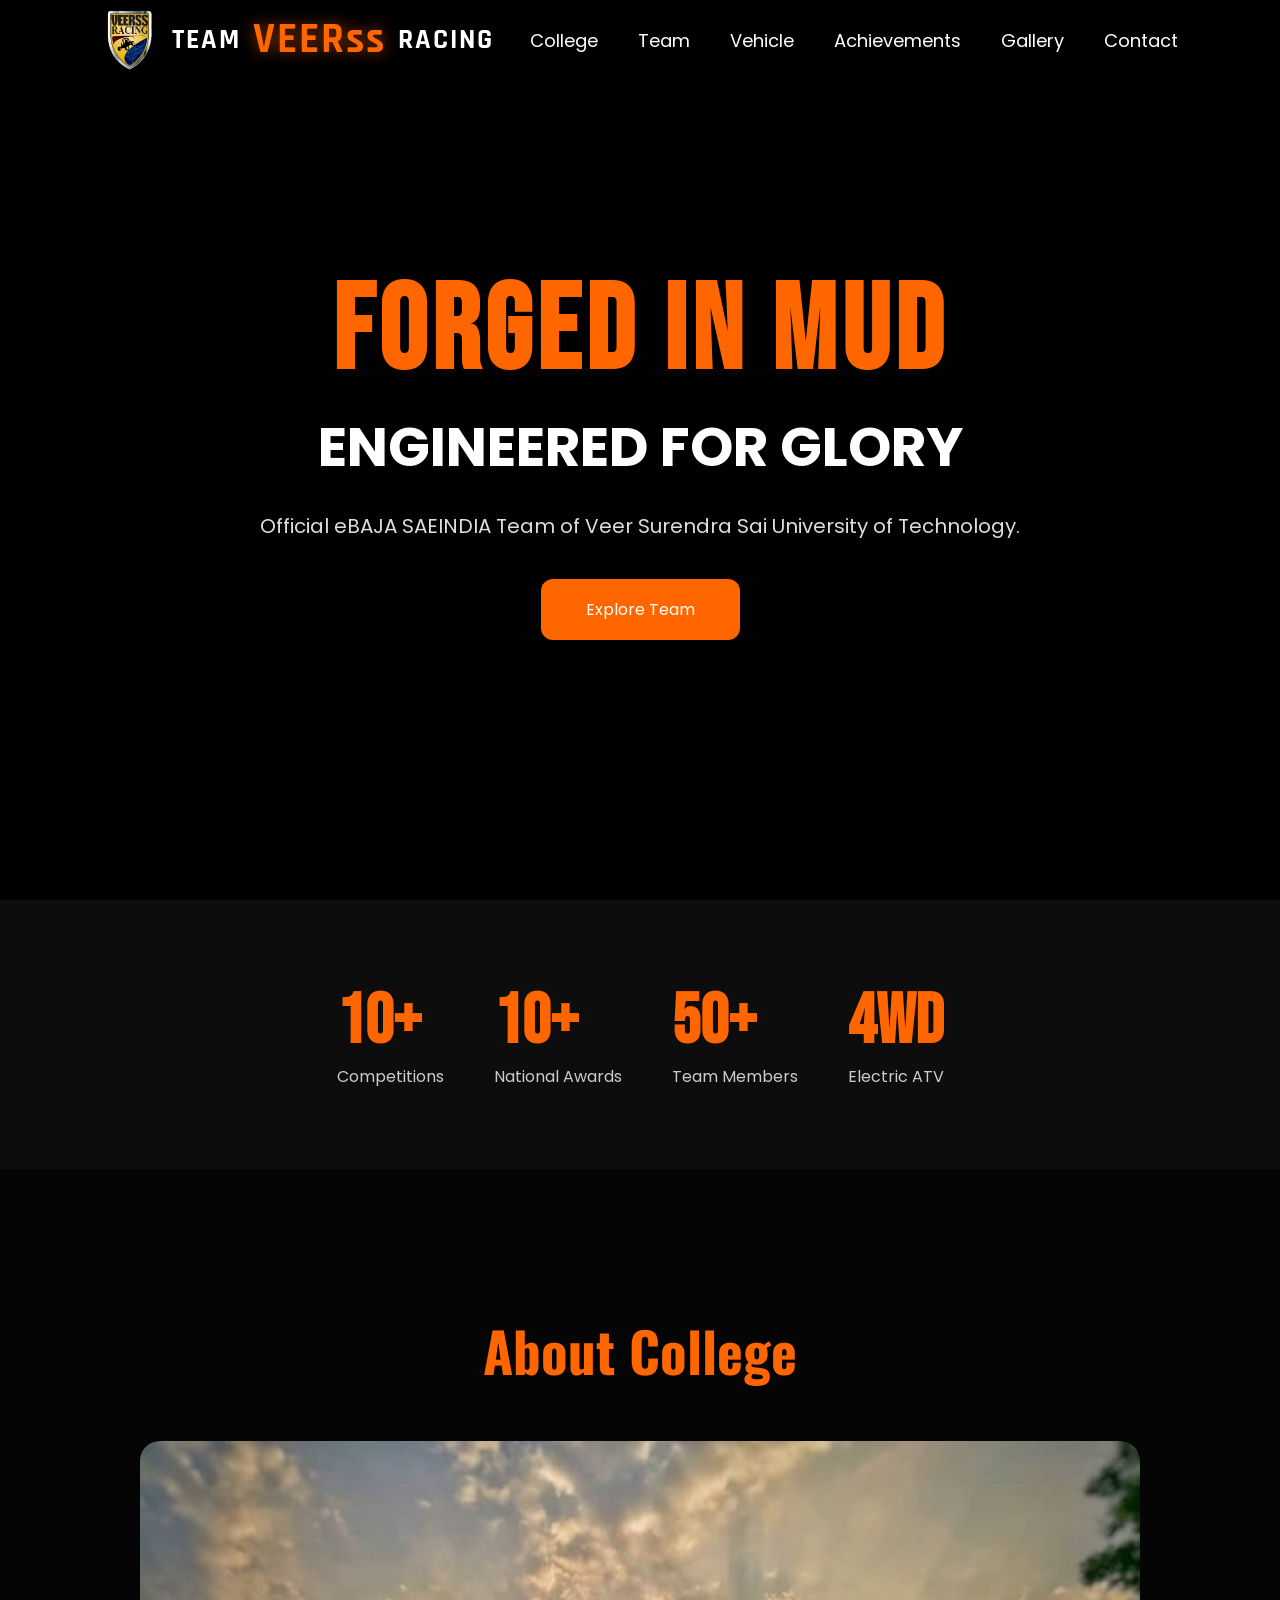
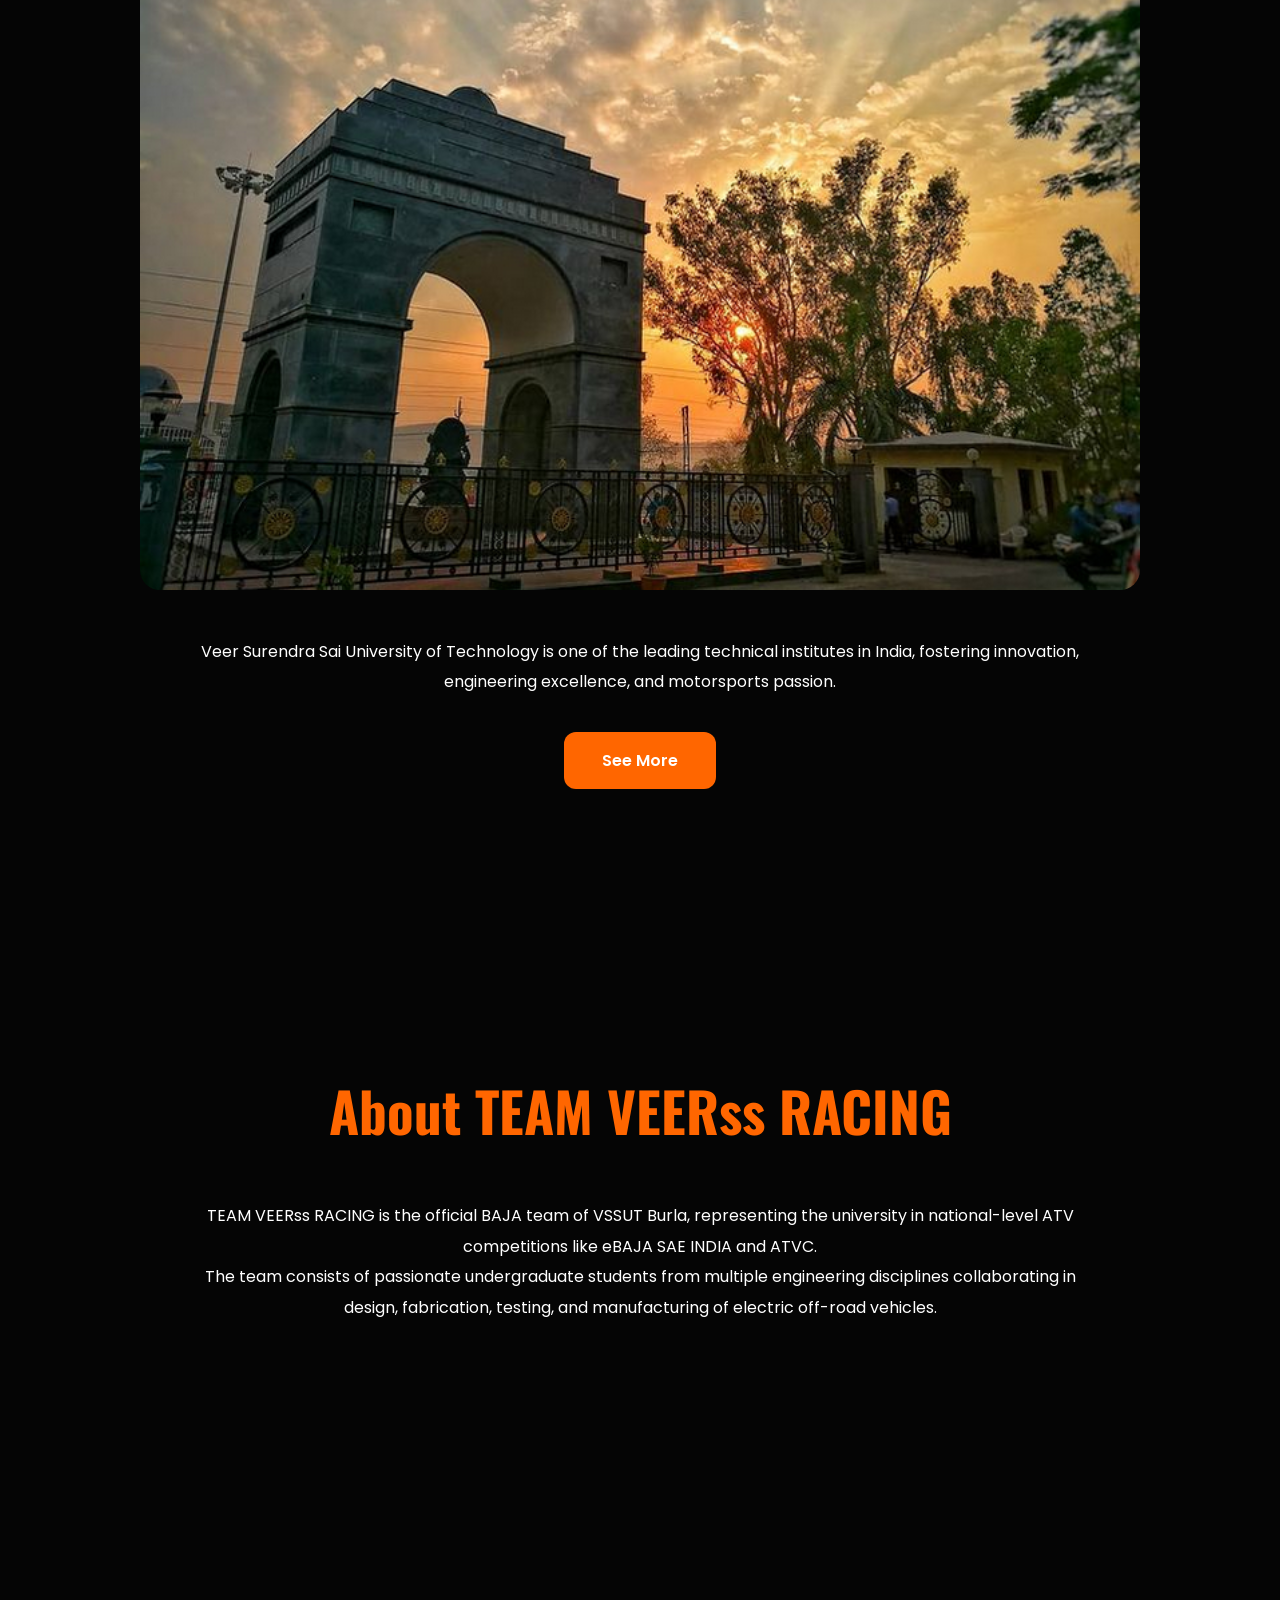
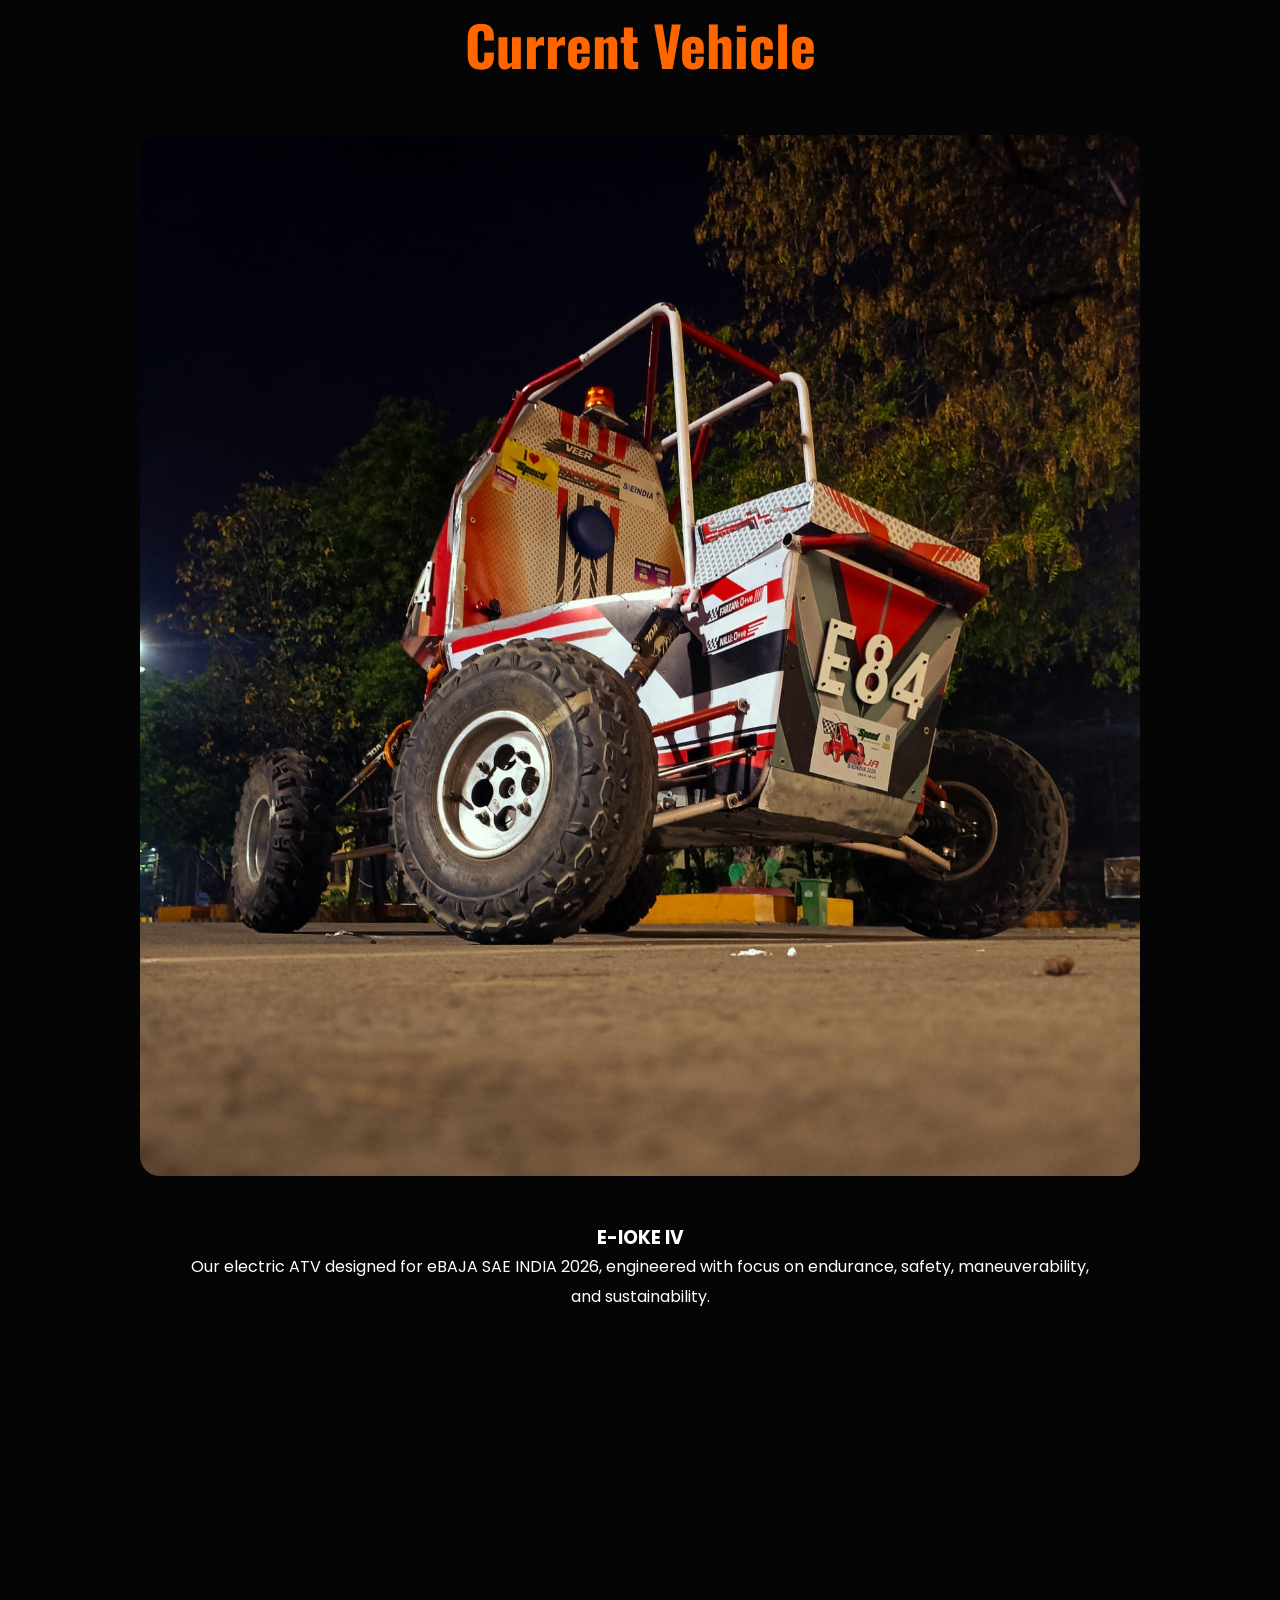
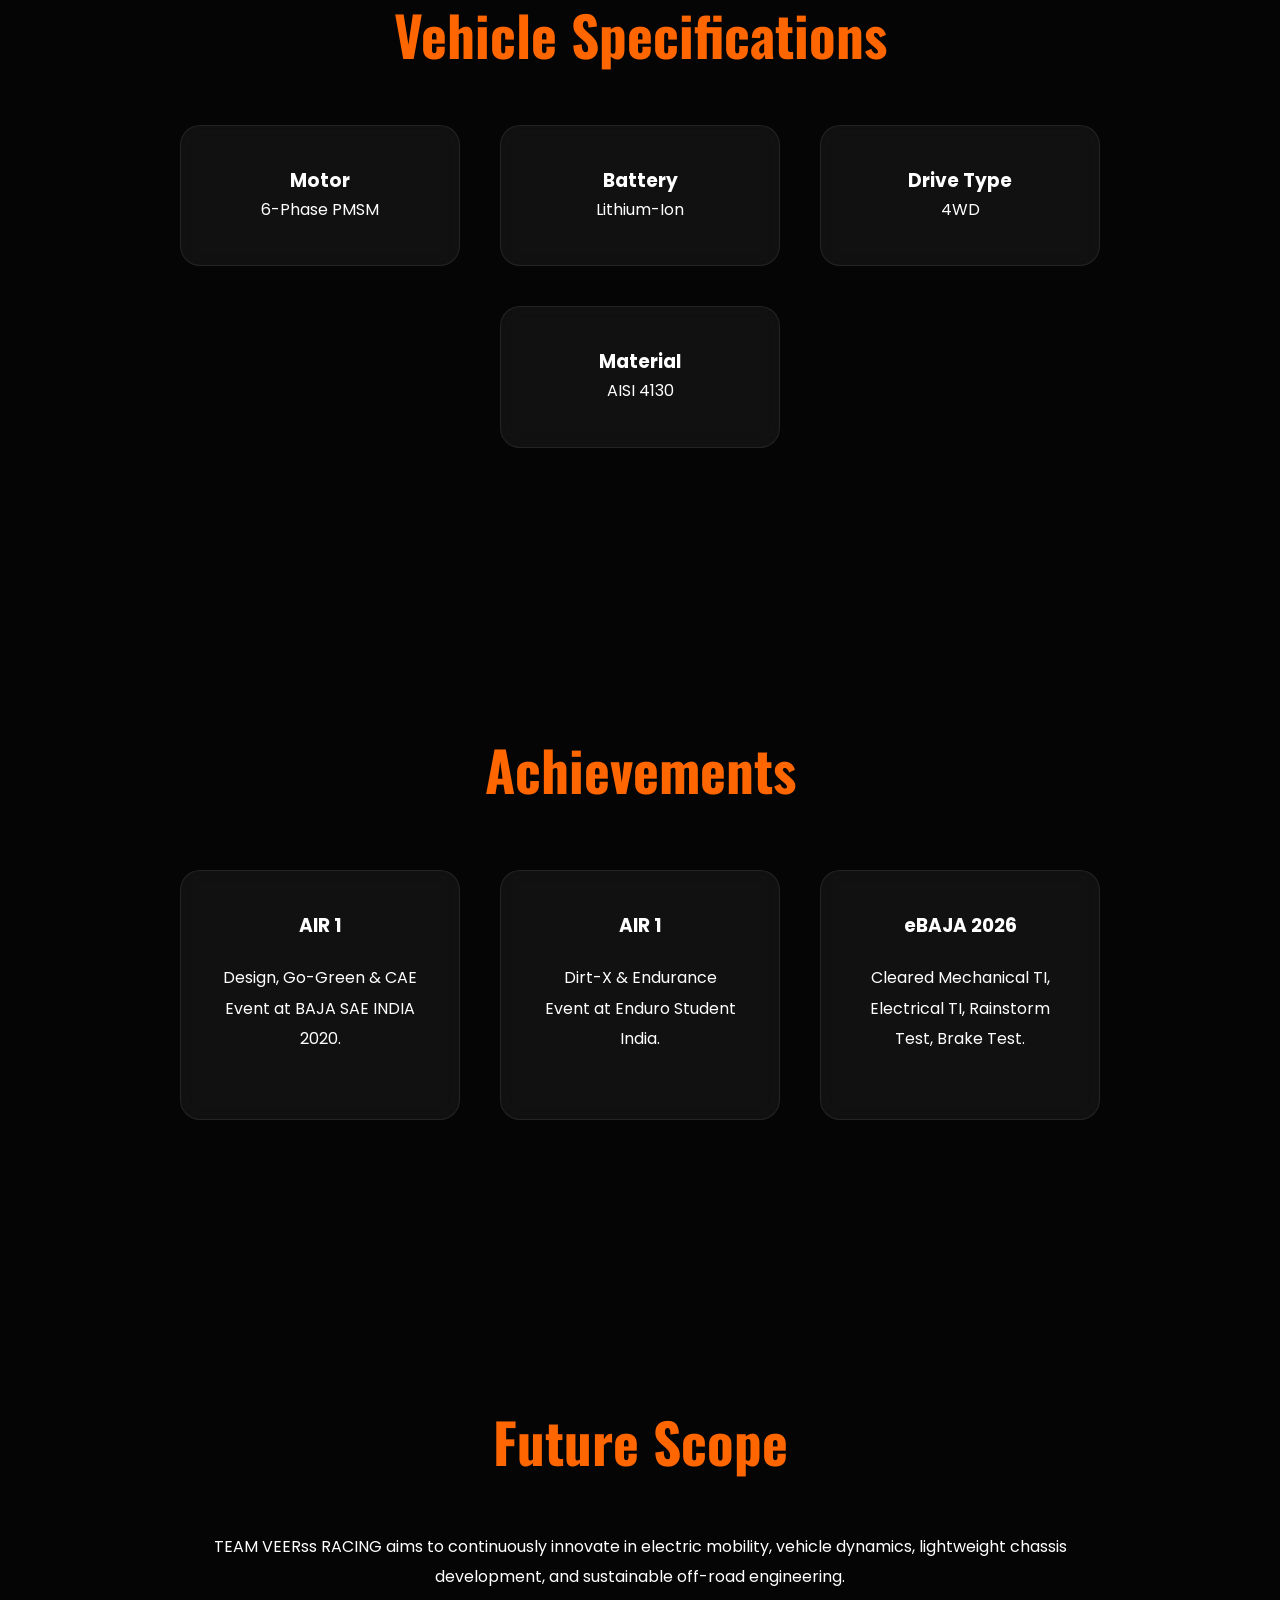
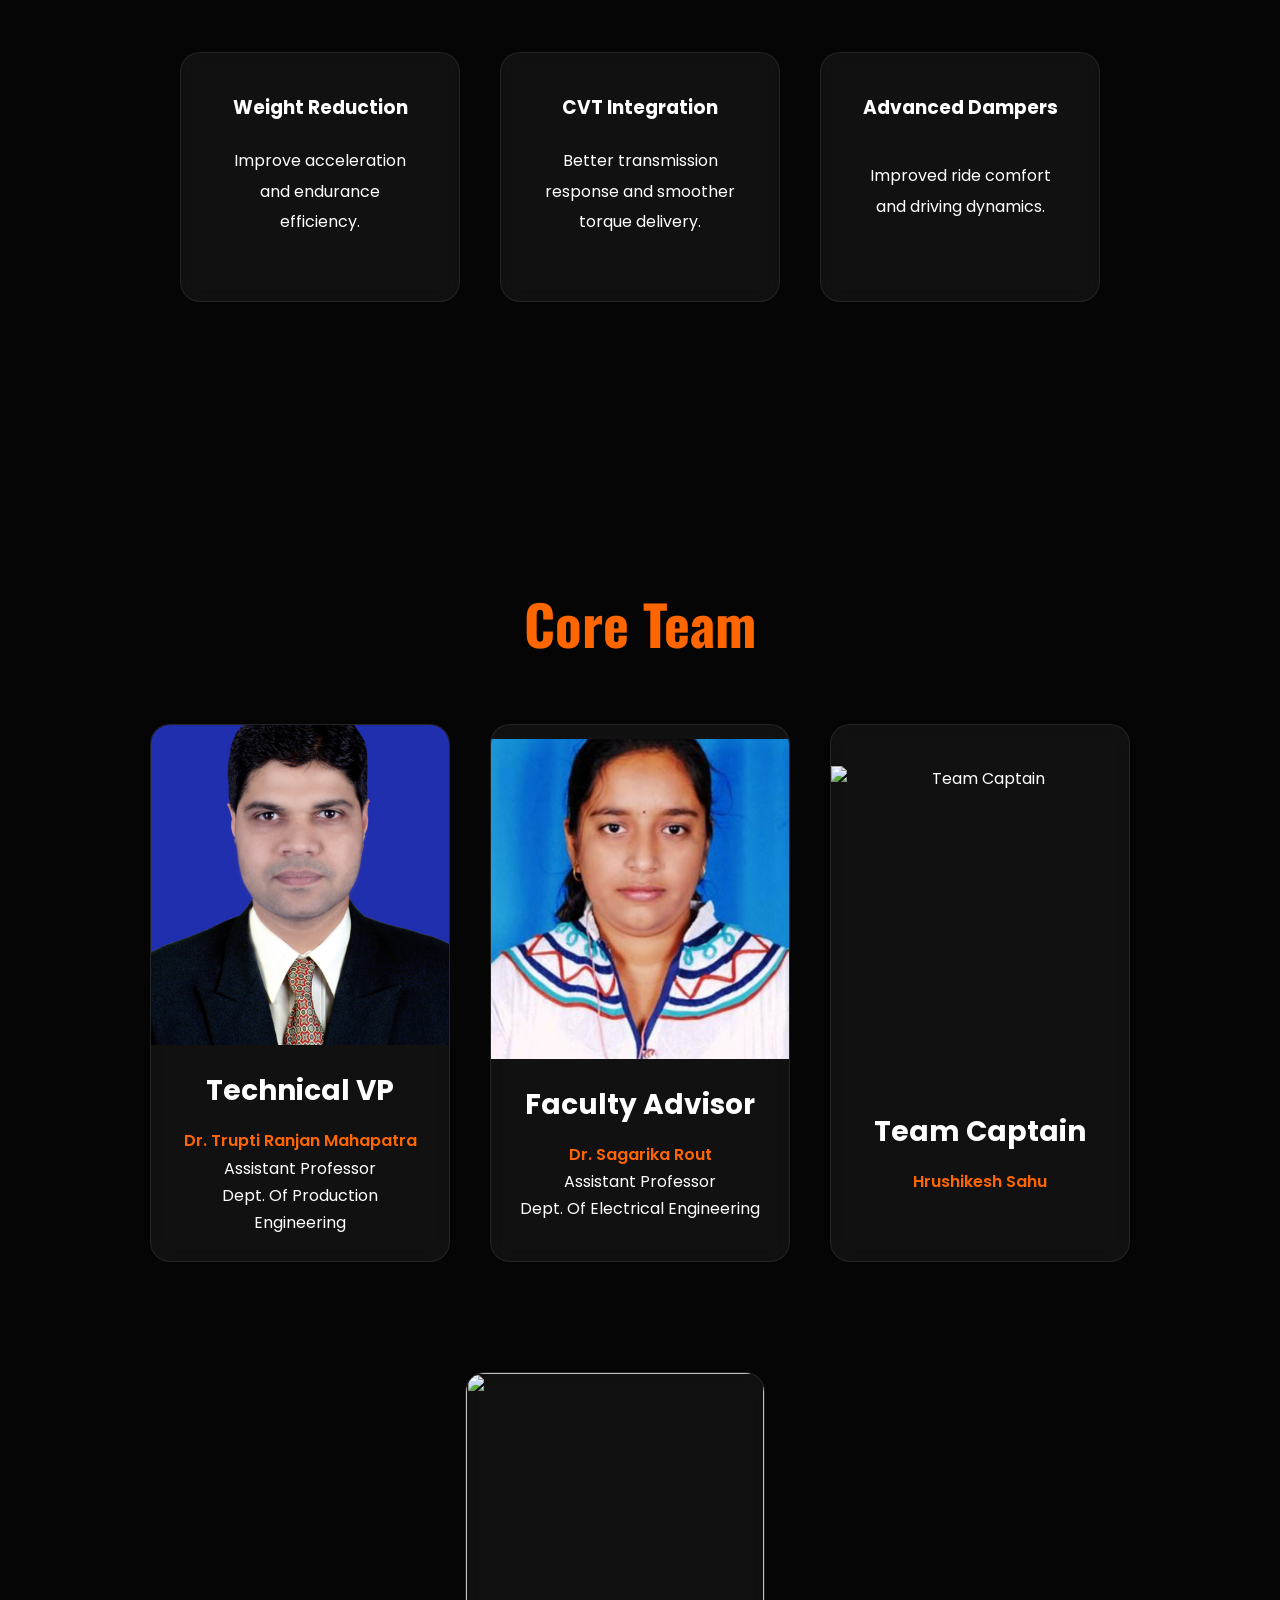
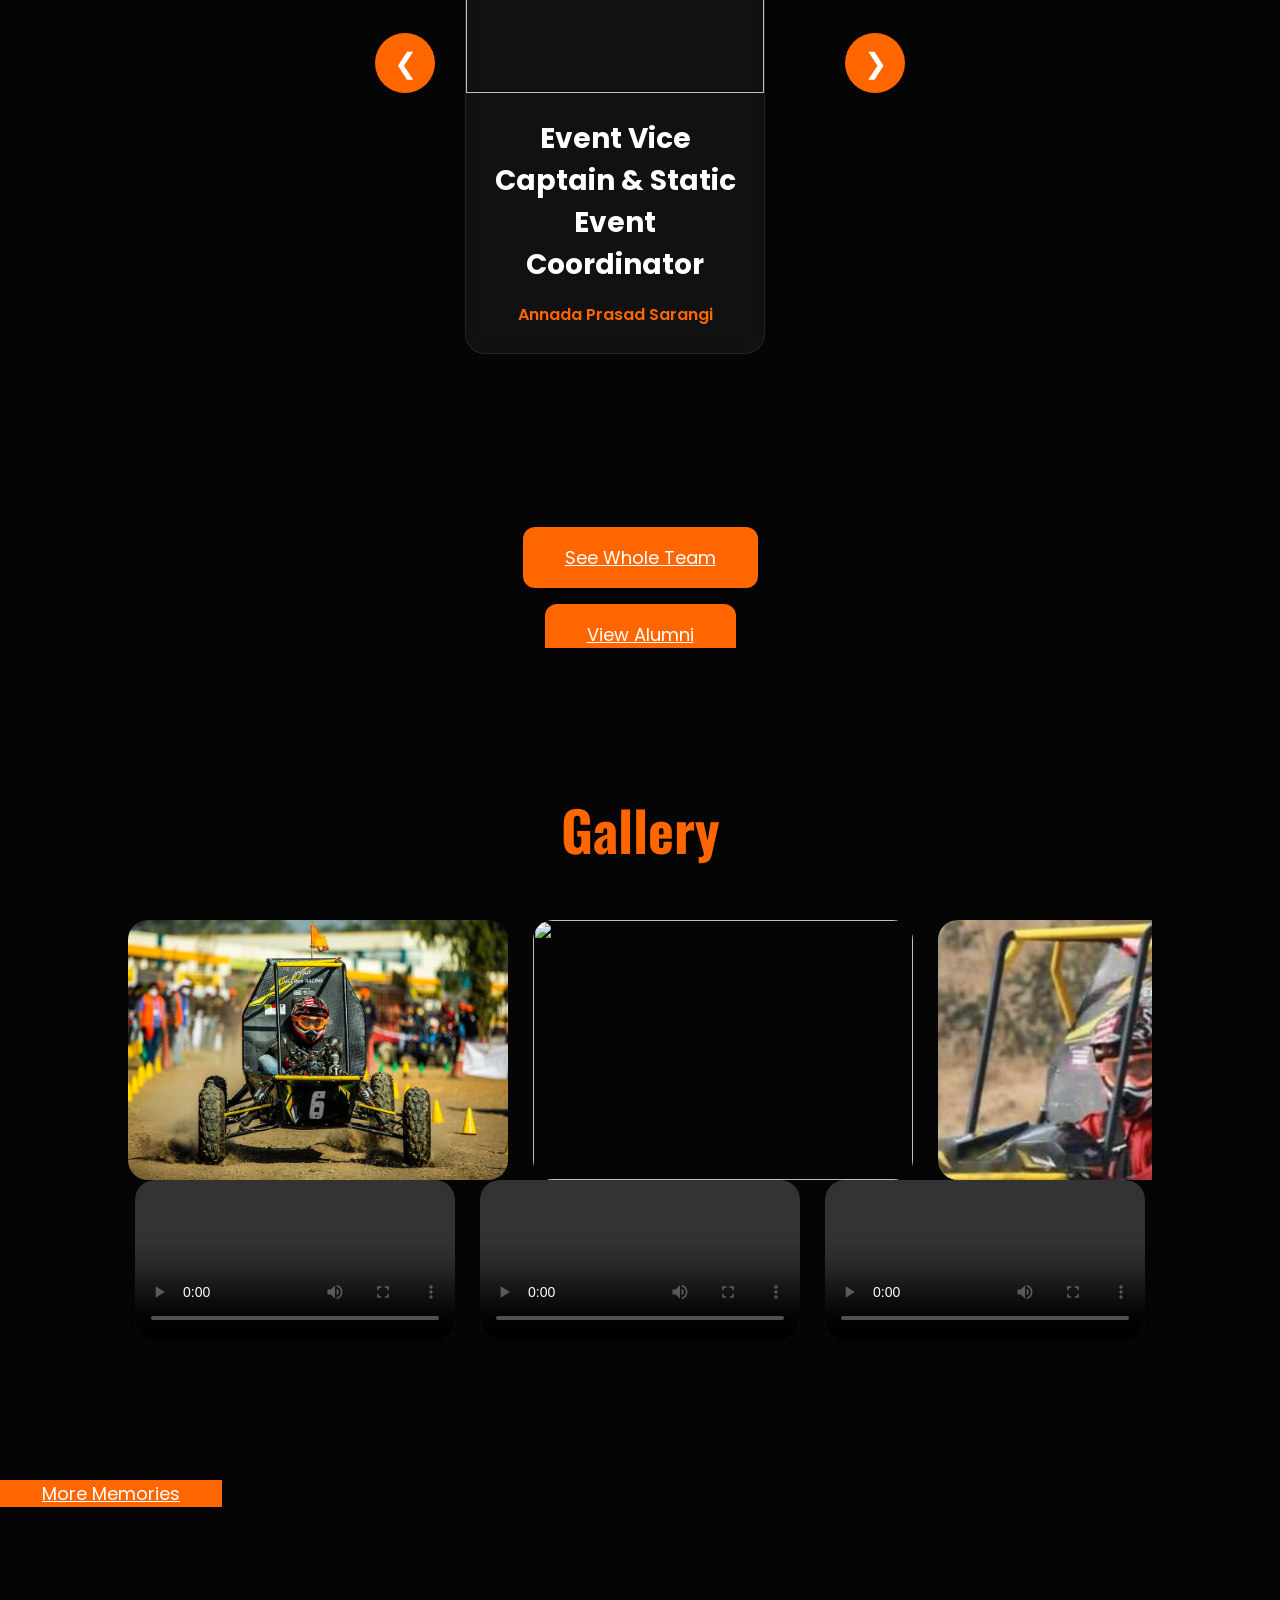
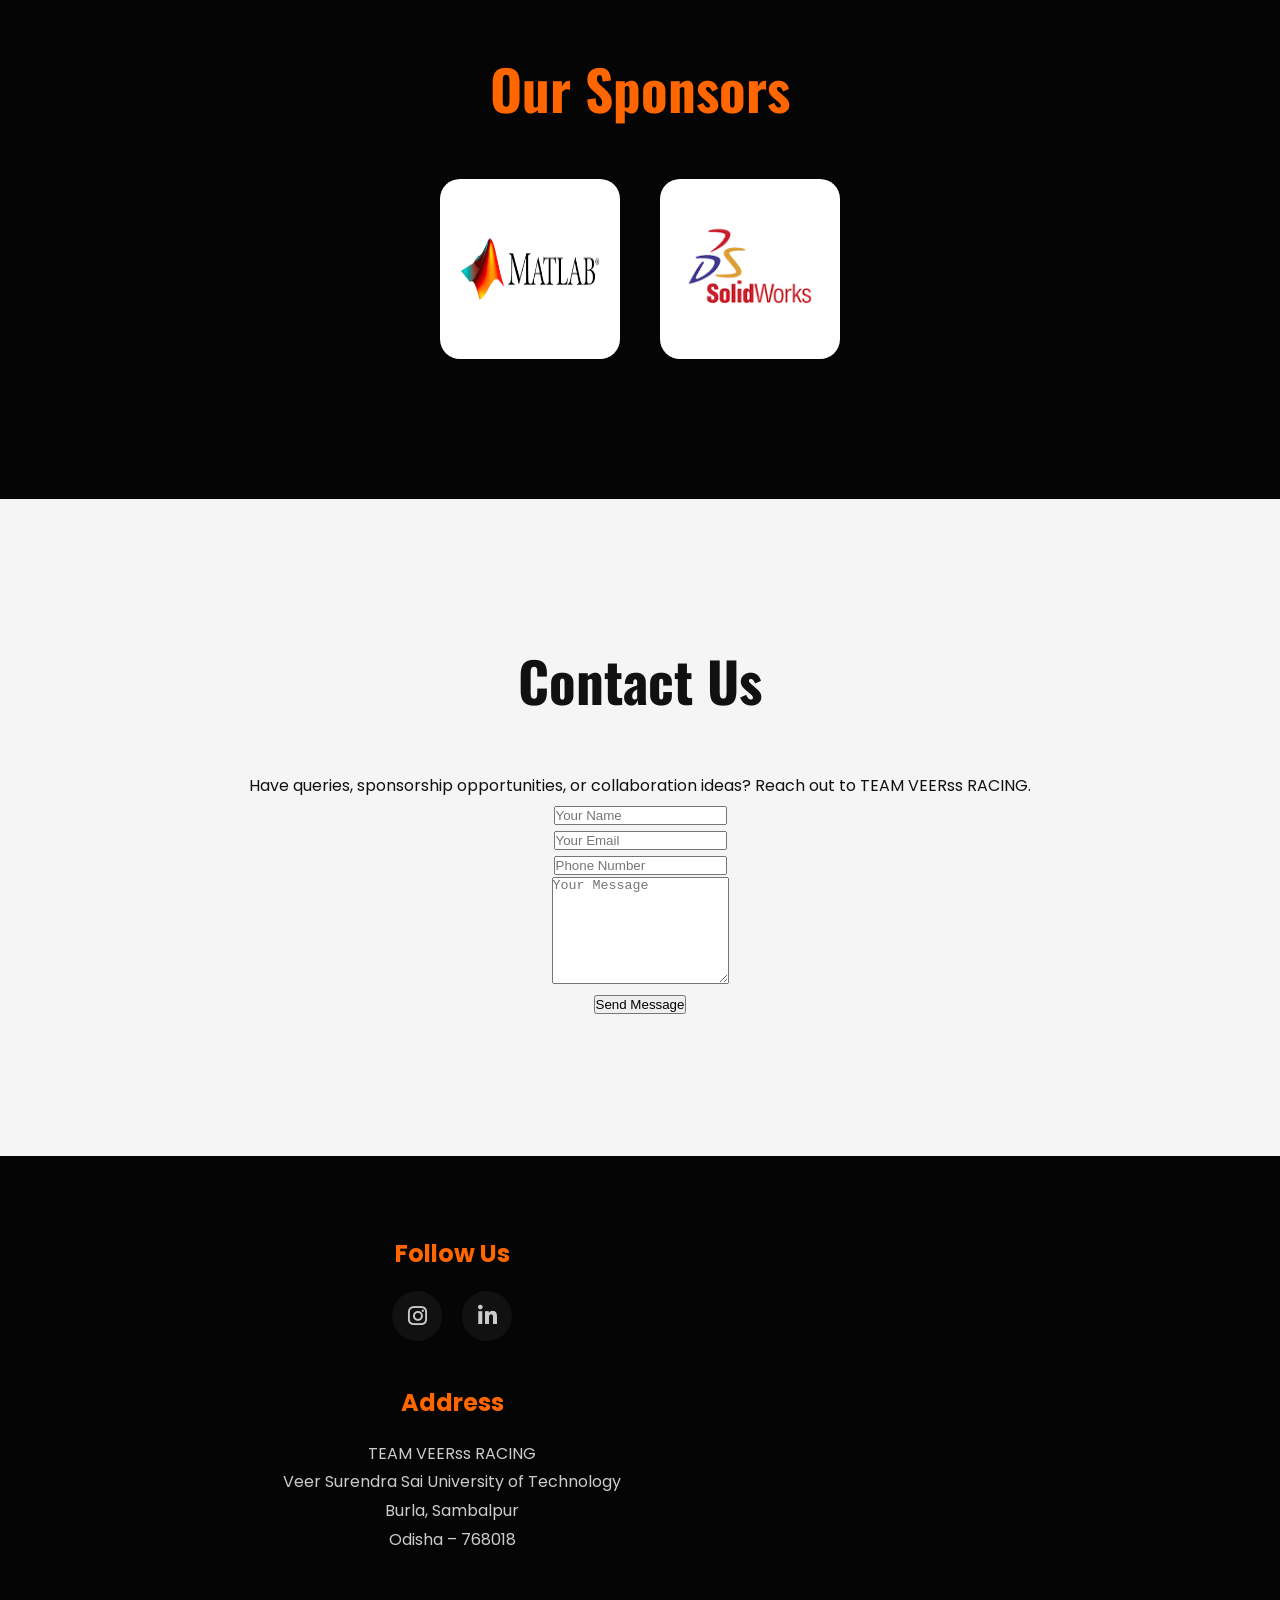
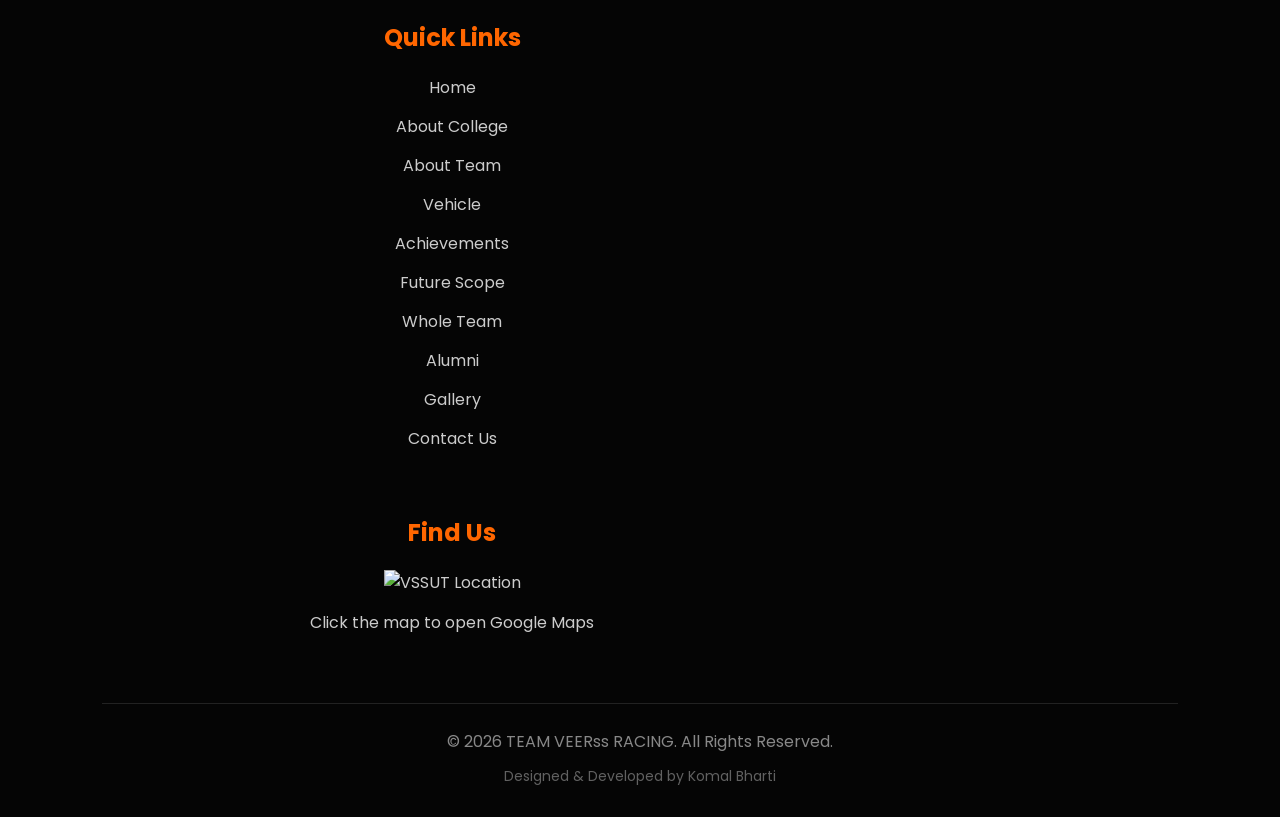
==== commit e7260efb: "Update social media links in footer" ====
--- a/index.html
+++ b/index.html
@@ -952,11 +952,11 @@
 
             <div class="footer-socials">
 
-                <a href="https://instagram.com/yourprofile" target="_blank">
+                <a href="https://www.instagram.com/veerss_racing?igsh=ZThqb3FlYXNyeXkz" target="_blank">
                     <i class="fab fa-instagram"></i>
                 </a>
 
-                <a href="https://linkedin.com/company/yourprofile" target="_blank">
+                <a href="https://www.linkedin.com/in/team-veerss-racing-2206305a?utm_source=share_via&utm_content=profile&utm_medium=member_android" target="_blank">
                     <i class="fab fa-linkedin-in"></i>
                 </a>
 
--- a/style.css
+++ b/style.css
@@ -1579,89 +1579,255 @@
 
     transform:translateX(-50%);
   }
-}
-.map-box{
-
-  display:inline-block;
-
-  padding:18px 35px;
-
-  background:#ff6600;
-
-  color:white;
-
-  border-radius:14px;
-
-  text-decoration:none;
-
-  margin-top:20px;
-
-  transition:0.4s;
-}
-
-.map-box:hover{
-
-  transform:translateY(-5px);
-
-  box-shadow:0 0 20px rgba(255,102,0,0.5);
-}
+
+/* =========================
+   VEHICLE SPECIFICATIONS
+========================= */
+
+.spec-container{
+
+    display:flex;
+
+    justify-content:center;
+
+    flex-wrap:wrap;
+
+    gap:20px;
+
+    margin-top:40px;
+}
+
+.spec-box{
+
+    width:220px;
+
+    padding:20px;
+
+    border-radius:15px;
+
+    background:rgba(255,255,255,0.05);
+
+    border:1px solid rgba(255,102,0,0.3);
+
+    text-align:center;
+
+    transition:0.4s;
+
+    backdrop-filter:blur(10px);
+}
+
+.spec-box:hover{
+
+    transform:translateY(-8px);
+
+    border-color:#ff6600;
+
+    box-shadow:0 0 20px rgba(255,102,0,0.4);
+}
+
+.spec-box h3{
+
+    color:#ff6600;
+
+    font-size:18px;
+
+    margin-bottom:10px;
+
+    font-weight:700;
+}
+
+.spec-box p{
+
+    color:white;
+
+    font-size:14px;
+
+    line-height:1.5;
+}
+/* ================= FOOTER ================= */
+
+footer{
+
+    background:#050505;
+
+    padding:70px 8% 25px;
+
+    border-top:2px solid rgba(255,102,0,0.2);
+
+}
+
+.footer-container{
+
+    display:grid;
+
+    grid-template-columns:1fr 1fr 1fr;
+
+    gap:60px;
+
+    align-items:flex-start;
+
+}
+
+.footer-section h3{
+
+    color:#ff6600;
+
+    margin-bottom:20px;
+
+    font-size:28px;
+
+}
+
+.footer-section p{
+
+    color:#ddd;
+
+    line-height:1.8;
+
+}
+
+.footer-section a{
+
+    display:block;
+
+    color:white;
+
+    text-decoration:none;
+
+    margin-bottom:12px;
+
+    transition:.3s;
+}
+
+.footer-section a:hover{
+
+    color:#ff6600;
+
+}
+
+/* SOCIAL ICONS */
+
 .footer-socials{
+
     display:flex;
+
     gap:20px;
-    margin-top:20px;
+
+    margin-bottom:30px;
+
 }
 
 .footer-socials a{
+
     width:55px;
+
     height:55px;
+
     border-radius:50%;
+
     display:flex;
+
     justify-content:center;
+
     align-items:center;
+
     background:#111;
-    color:white;
+
     font-size:24px;
 
-    transition:0.4s;
+    margin-bottom:0;
 }
 
 .footer-socials a:hover{
-    transform:translateY(-6px);
-}
-
-.footer-socials .fa-instagram{
+
+    transform:translateY(-5px);
+}
+
+.fa-instagram{
+
     color:#ff4da6;
-}
-
-.footer-socials .fa-linkedin{
+
+    text-shadow:0 0 15px #ff4da6;
+}
+
+.fa-linkedin-in{
+
     color:#0A66C2;
-}
-
-.footer-socials a:nth-child(1){
-    box-shadow:0 0 20px #ff4da6;
-}
-
-.footer-socials a:nth-child(2){
-    box-shadow:0 0 20px #0A66C2;
-}
+
+    text-shadow:0 0 15px #0A66C2;
+}
+
+/* MAP */
+
 .footer-map{
+
     width:100%;
+
     max-width:350px;
+
     border-radius:15px;
-    transition:0.4s;
-    cursor:pointer;
+
+    transition:.4s;
 }
 
 .footer-map:hover{
-    transform:scale(1.04);
-}
+
+    transform:scale(1.03);
+
+}
+
+.map-text{
+
+    margin-top:15px;
+
+    color:#aaa;
+
+}
+
+/* BOTTOM */
+
 .footer-bottom{
 
     text-align:center;
 
+    margin-top:50px;
+
     border-top:1px solid #222;
 
-    margin-top:50px;
-
     padding-top:25px;
-}
+
+}
+
+.footer-bottom p{
+
+    margin:10px 0;
+
+    color:#aaa;
+
+}
+
+/* MOBILE */
+
+@media(max-width:900px){
+
+    .footer-container{
+
+        grid-template-columns:1fr;
+
+        text-align:center;
+
+    }
+
+    .footer-socials{
+
+        justify-content:center;
+
+    }
+
+    .footer-map{
+
+        margin:auto;
+
+    }
+
+}
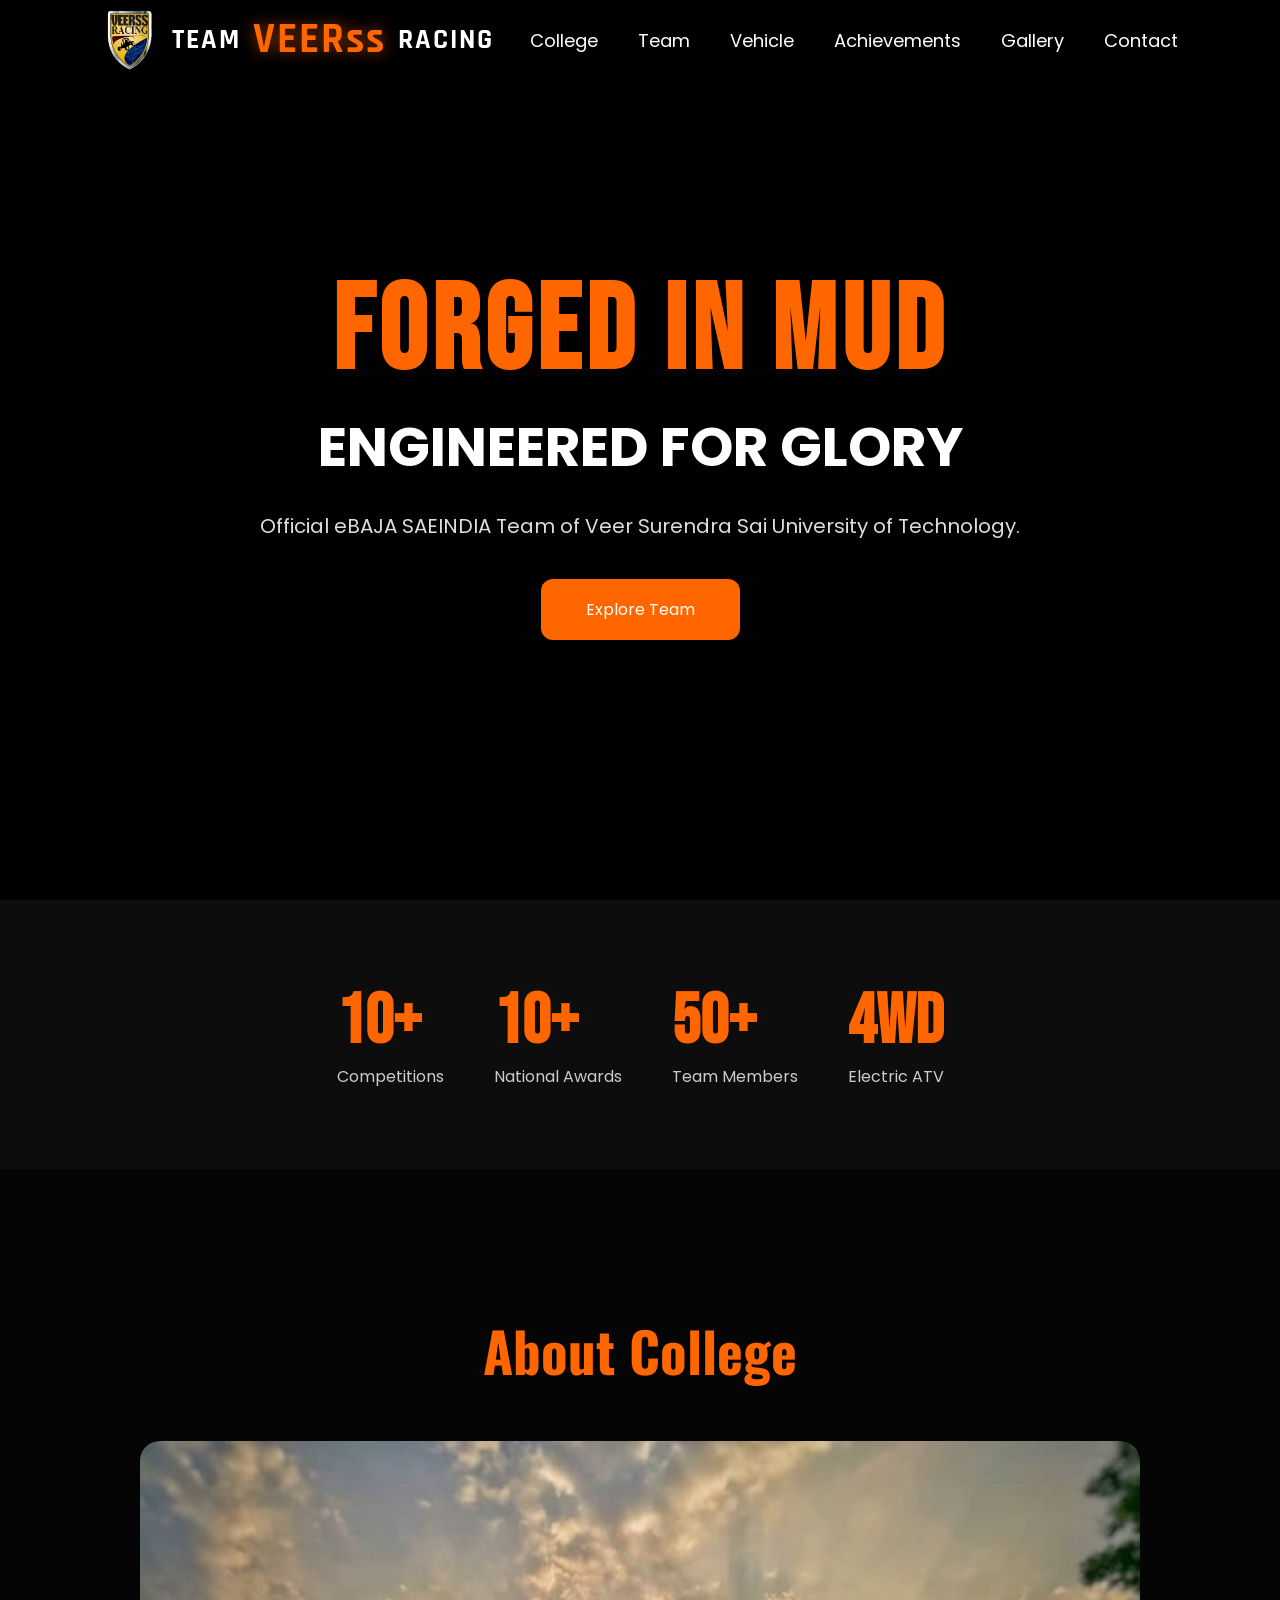
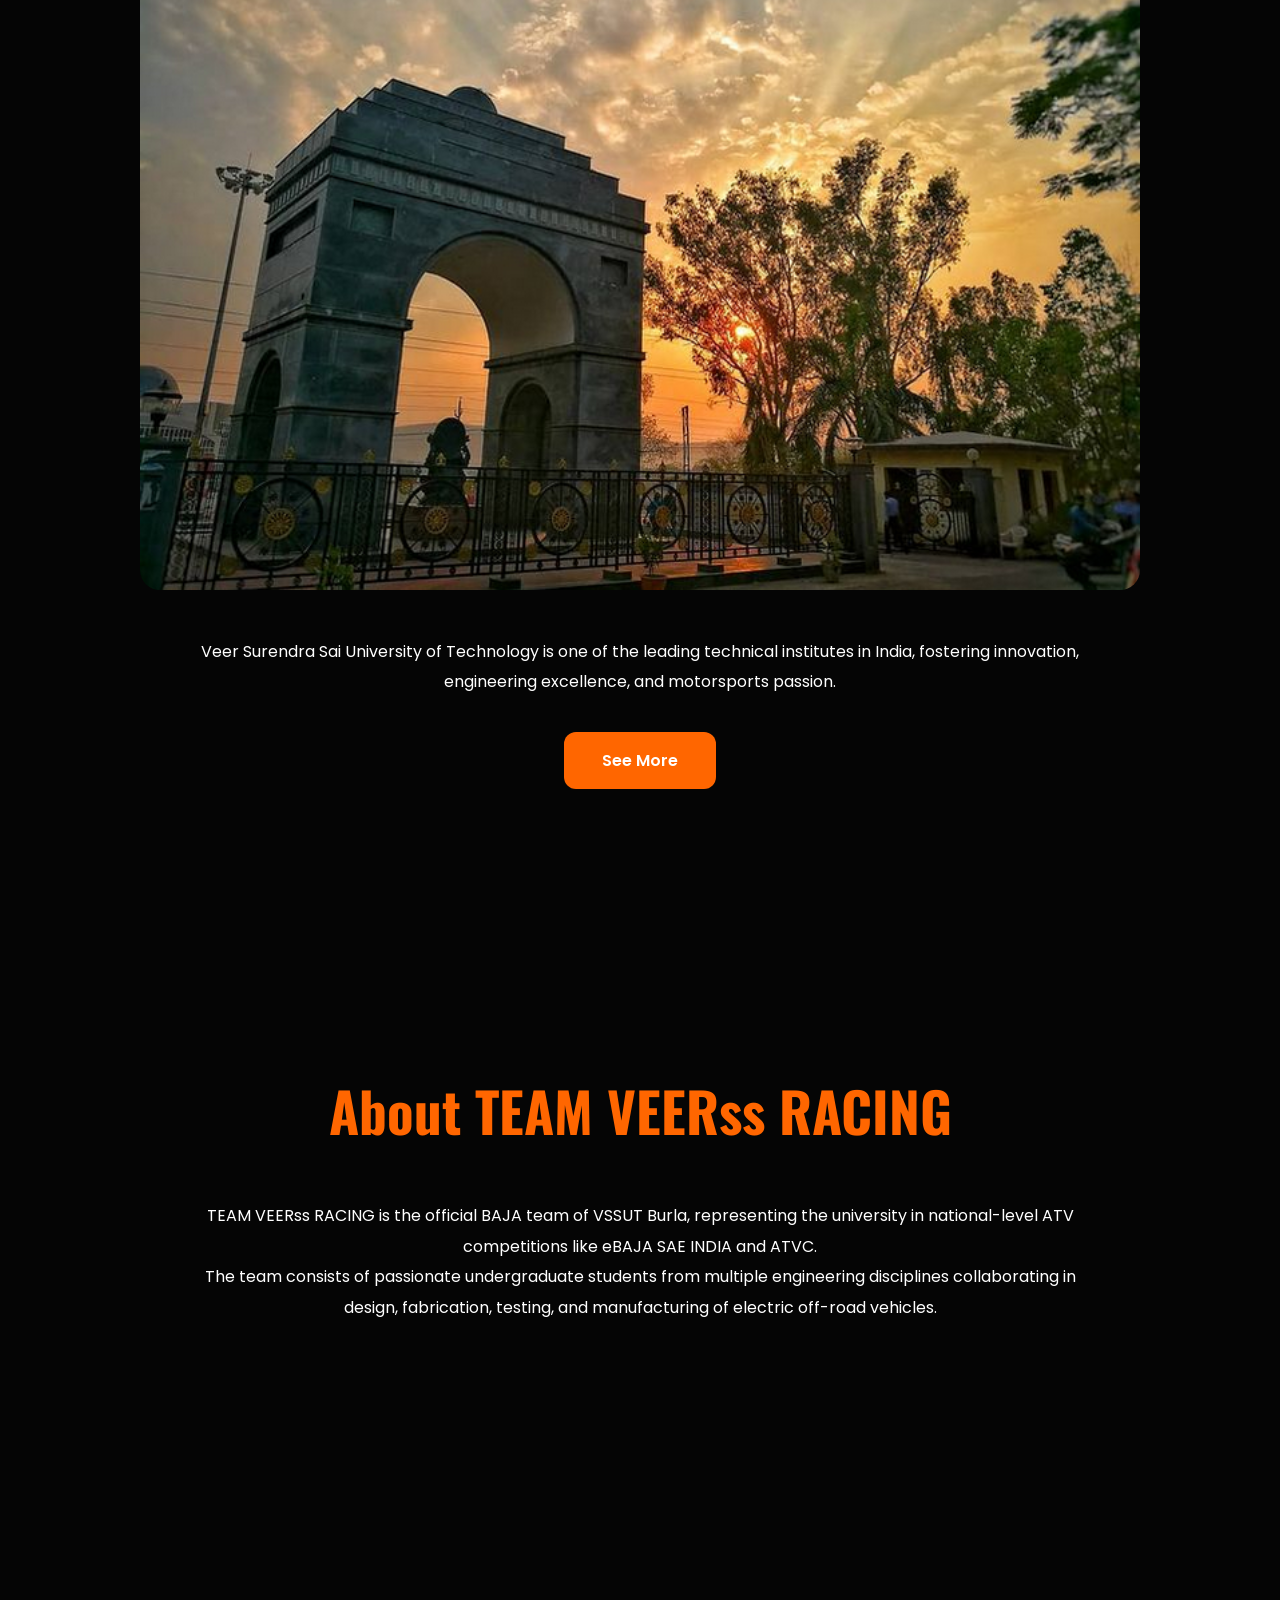
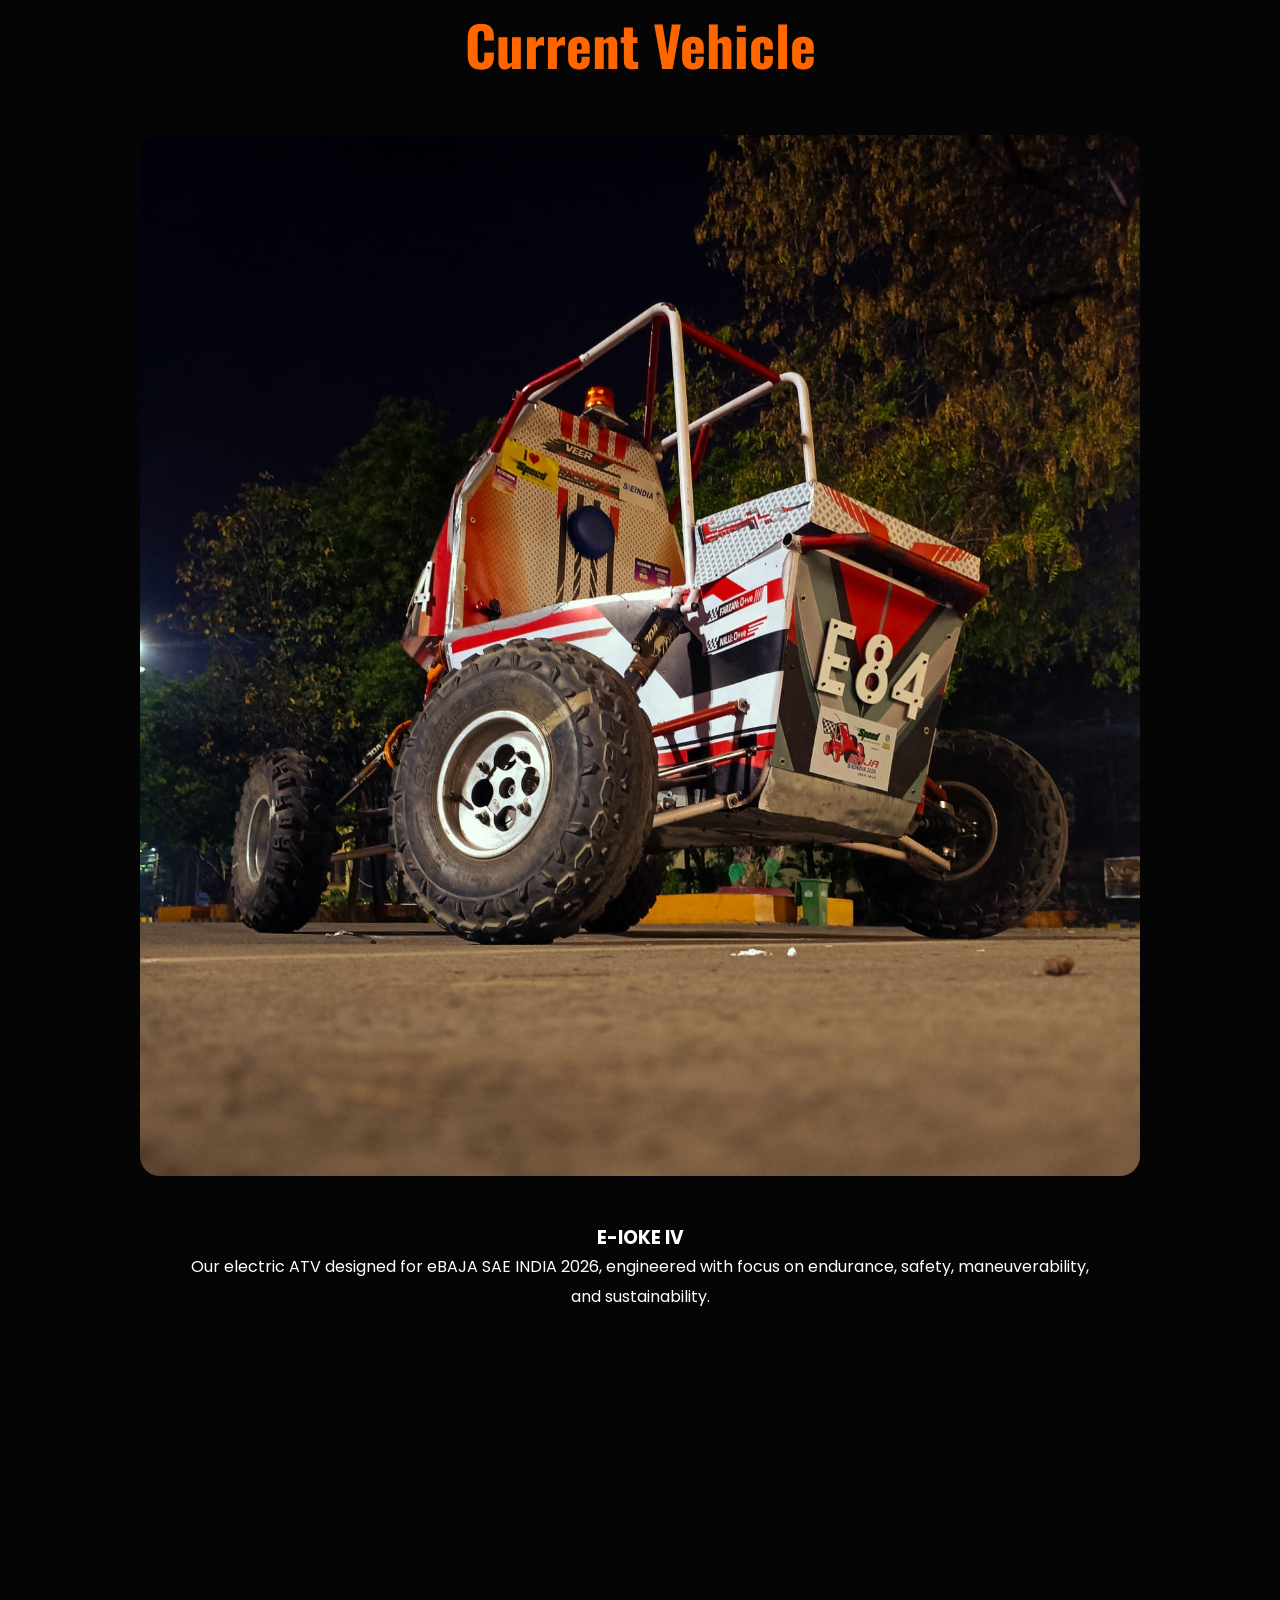
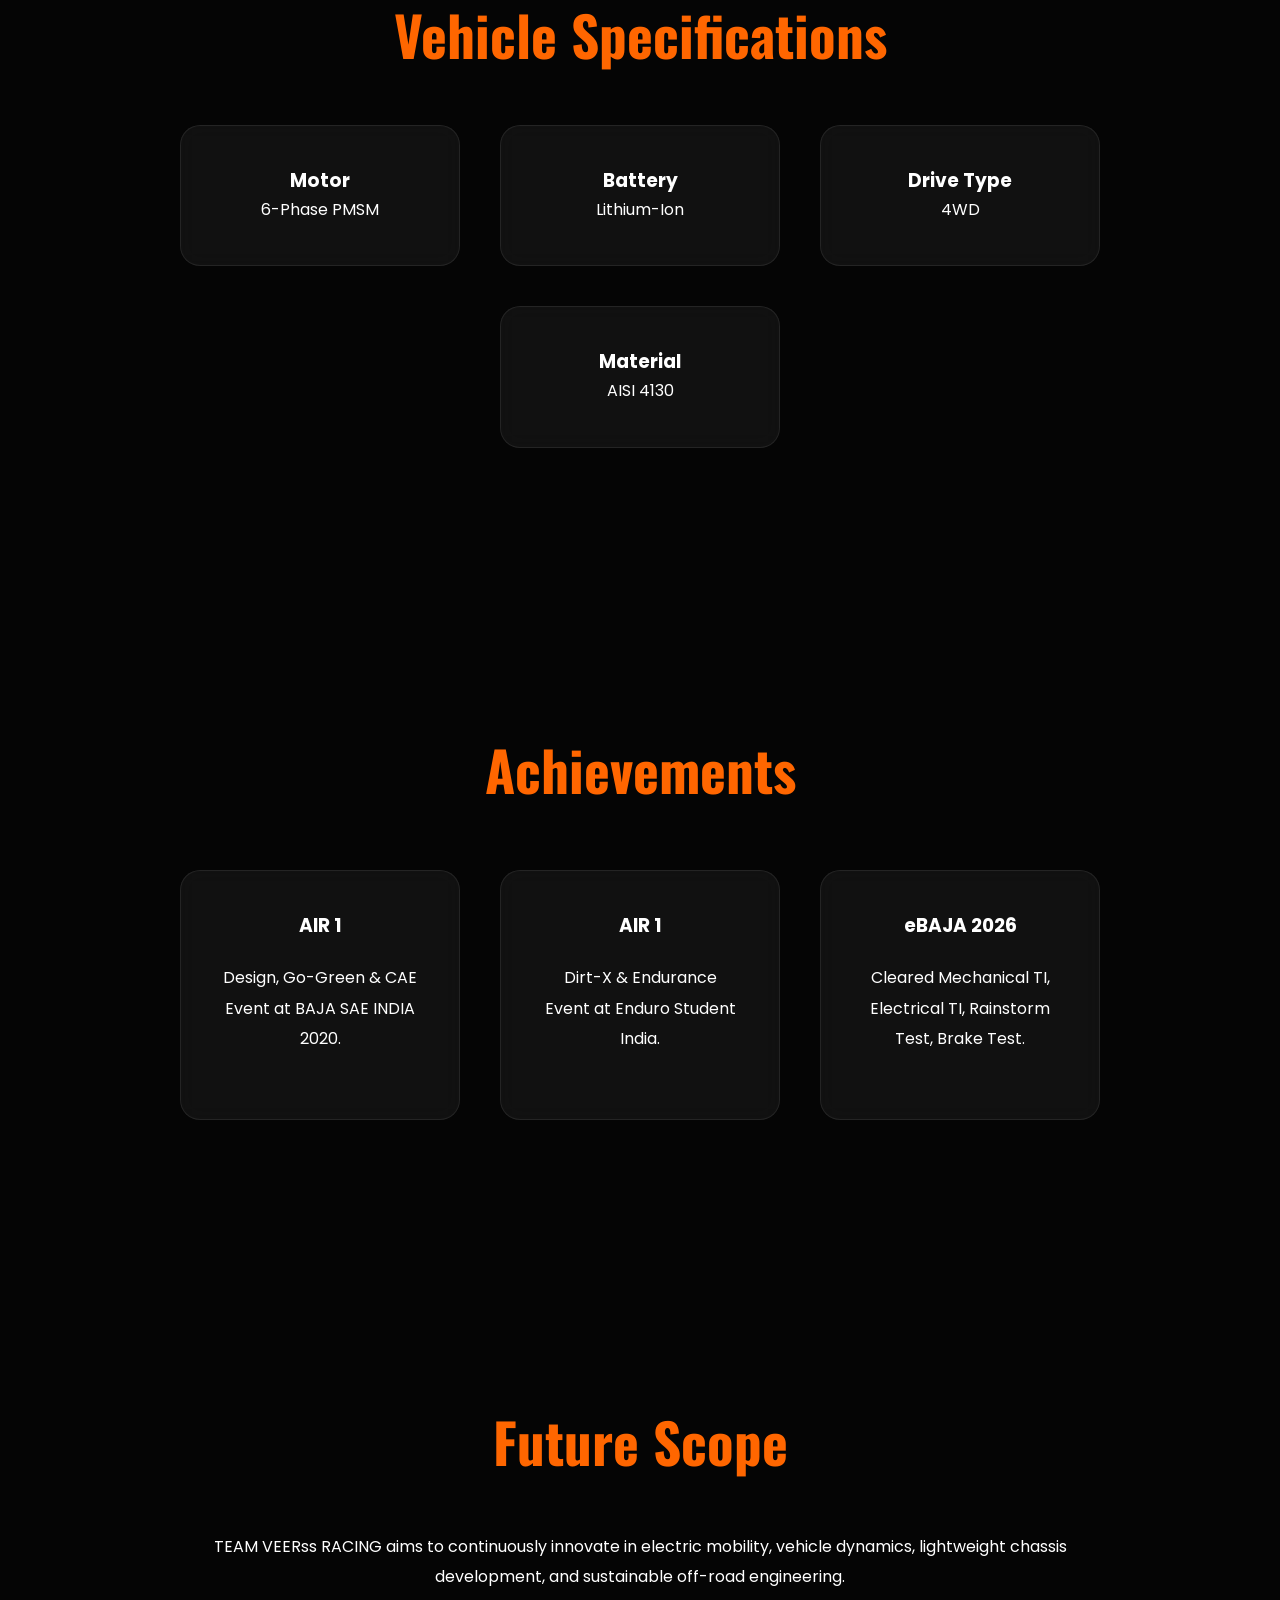
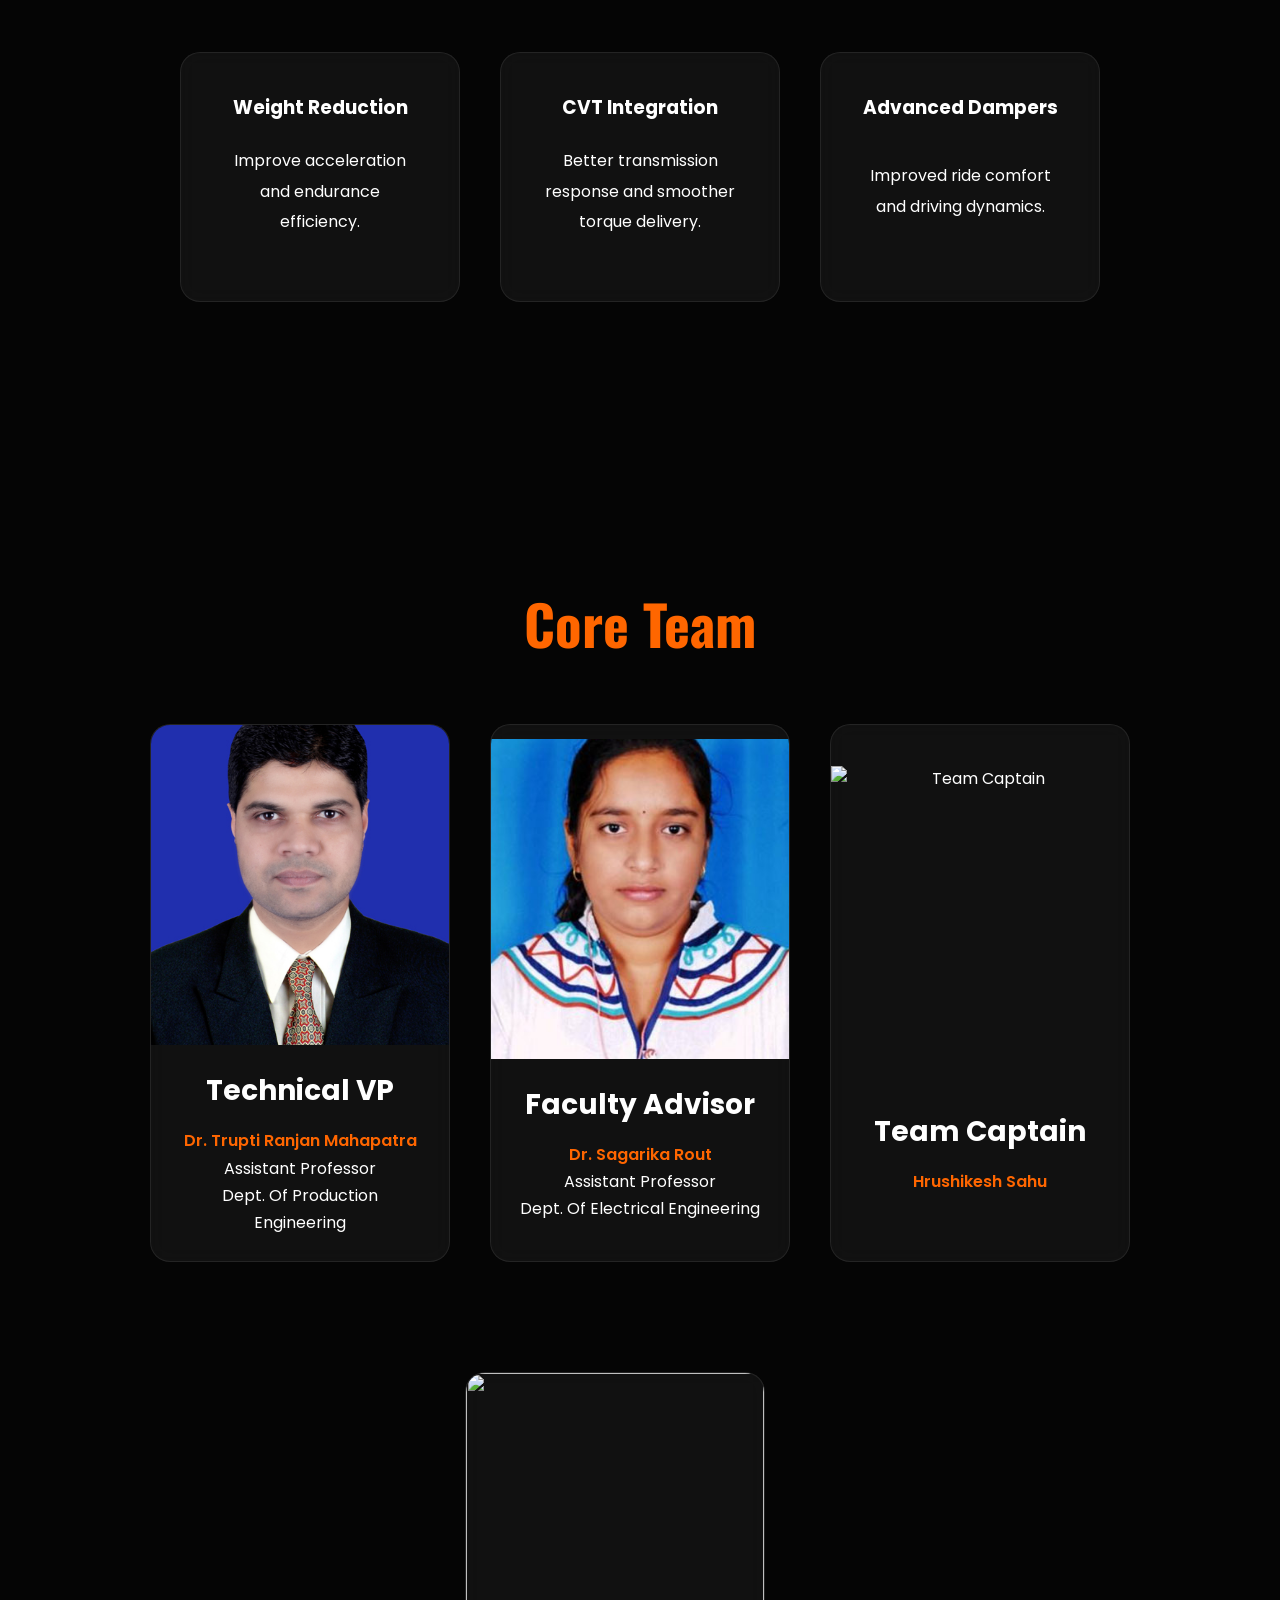
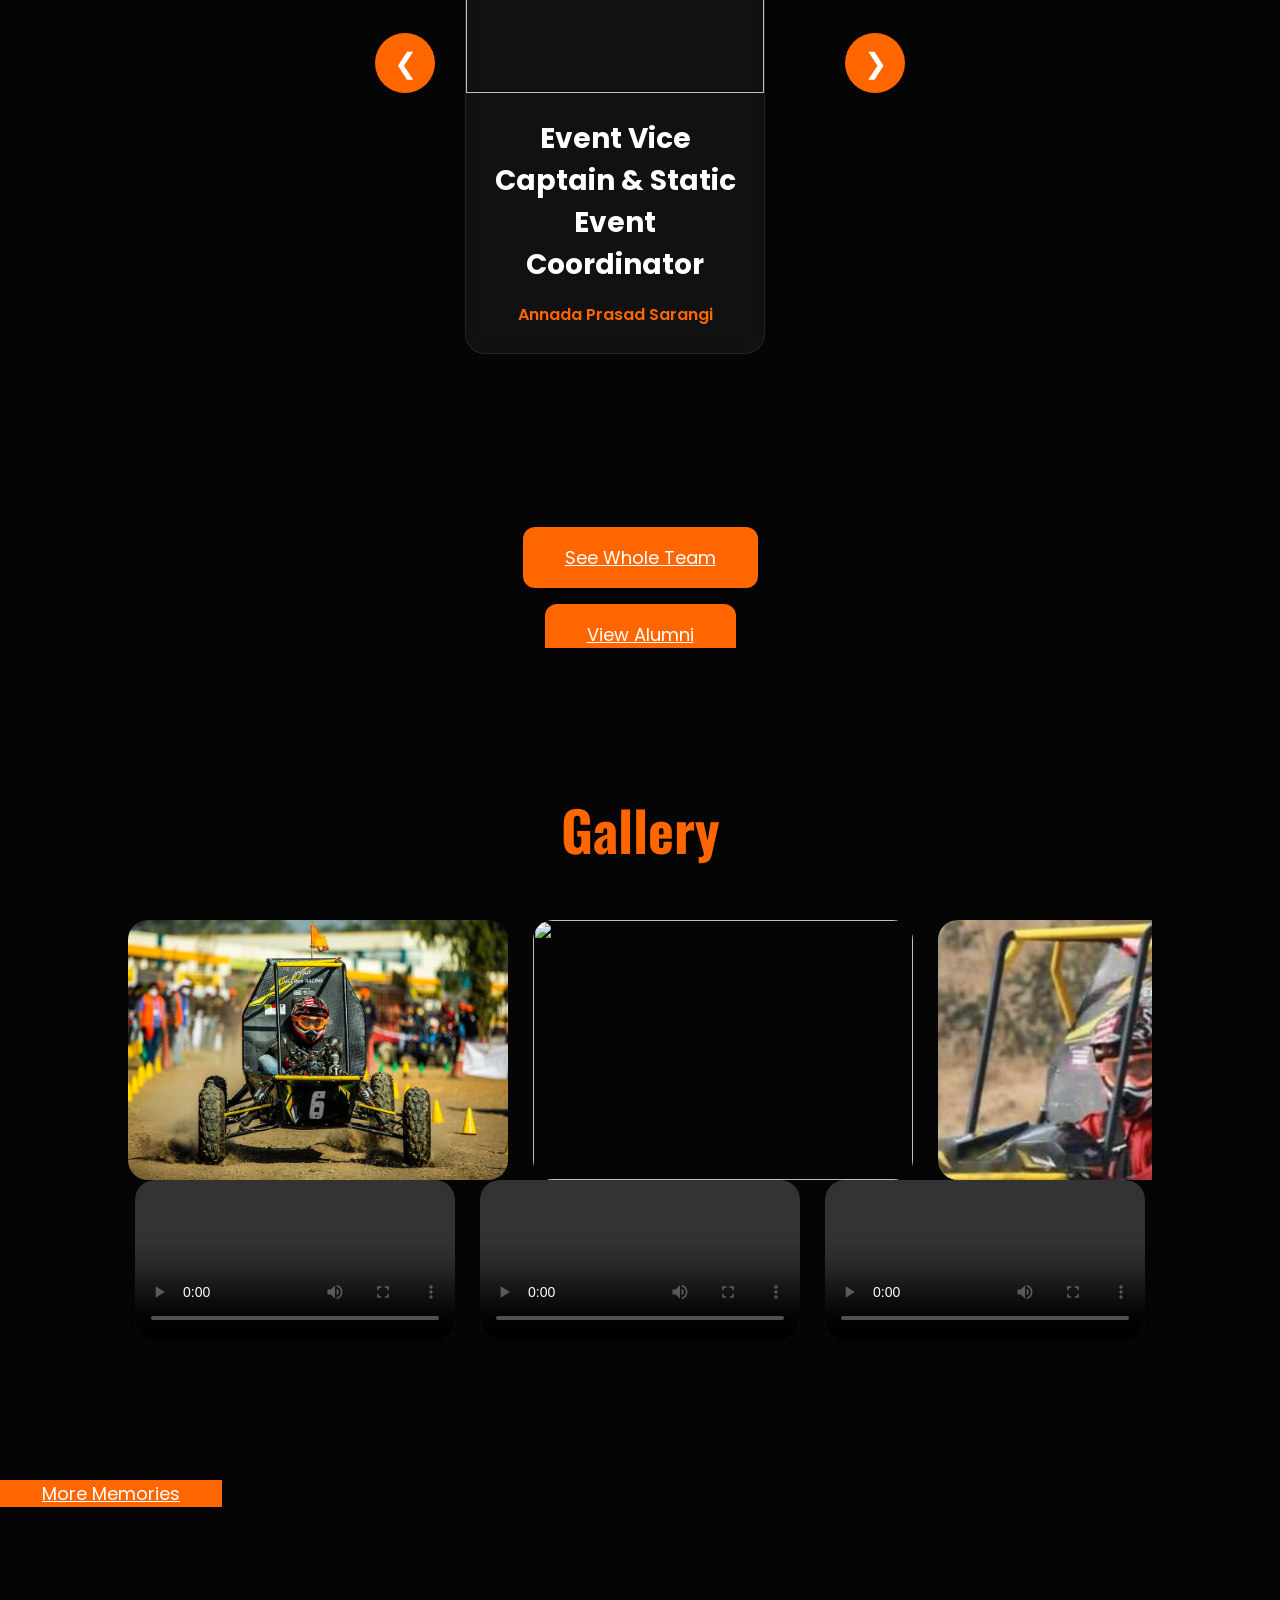
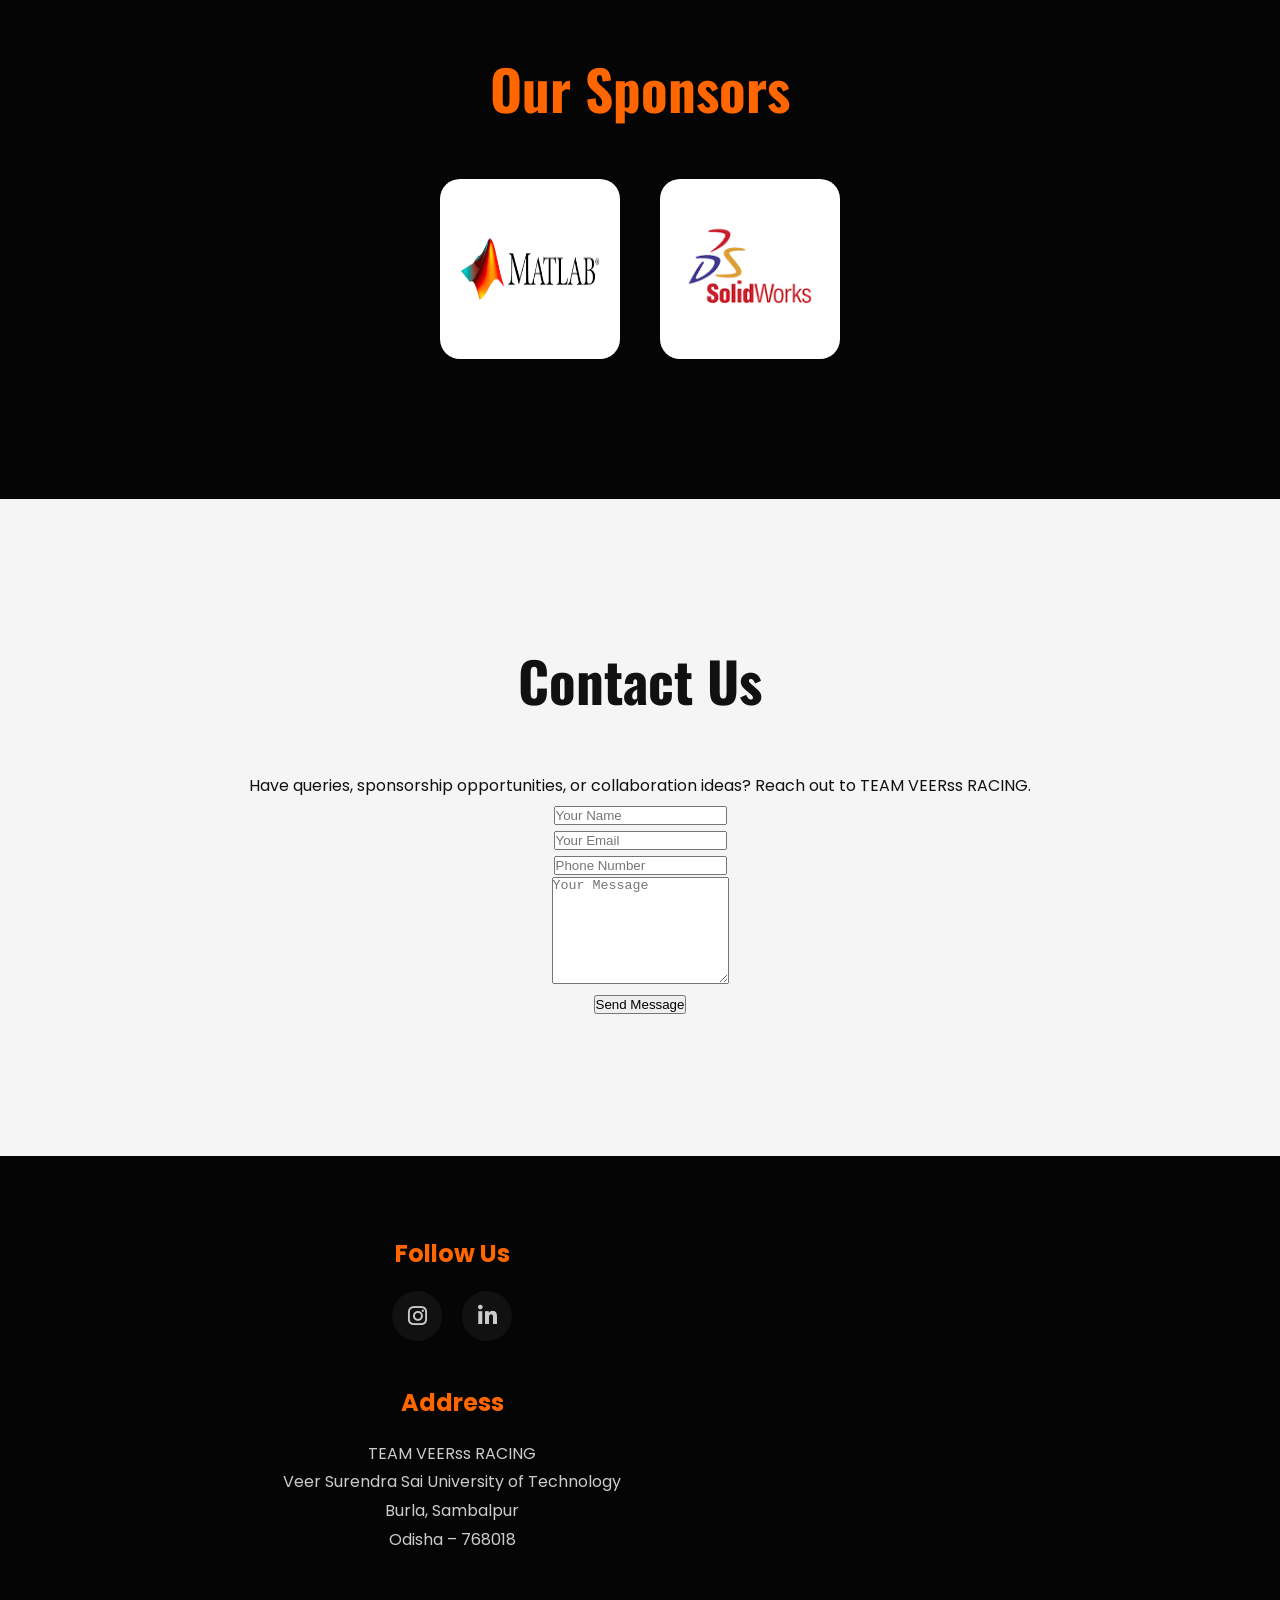
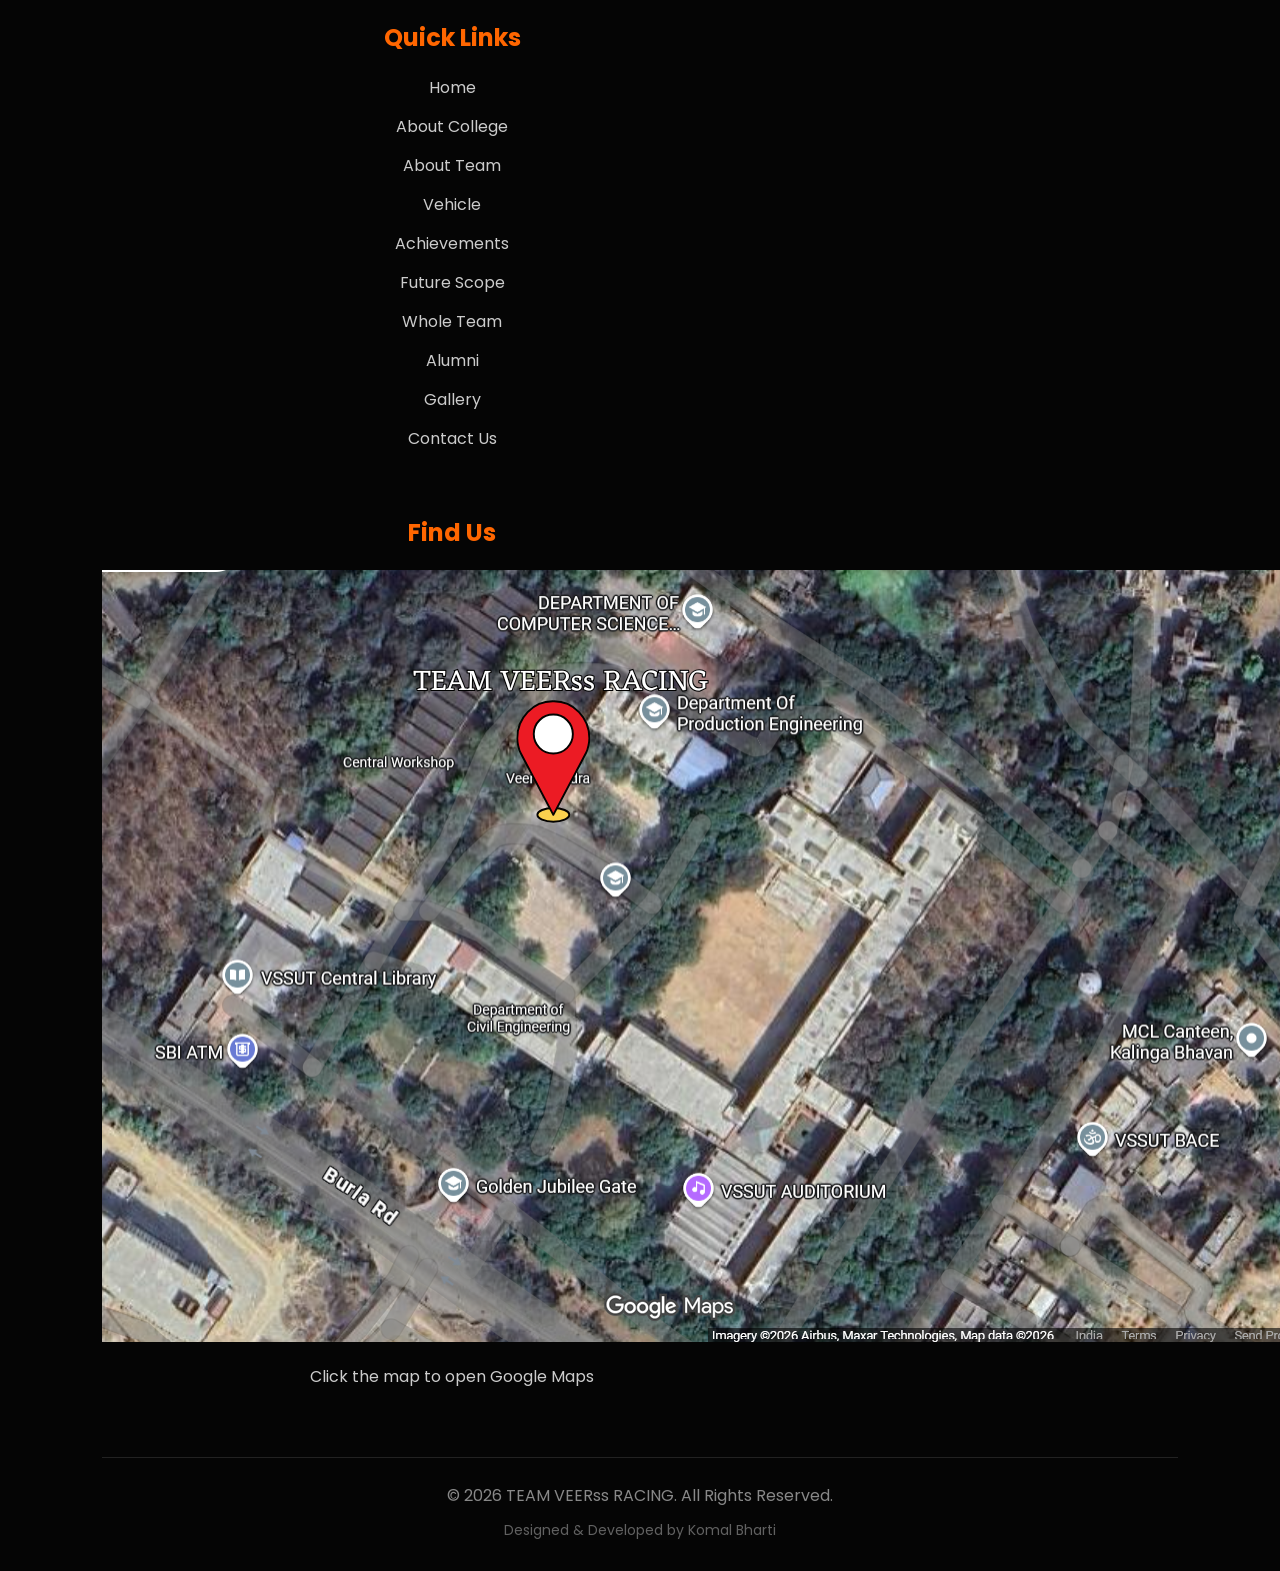
==== commit 01b76fdc: "Change map image source from JPG to PNG" ====
--- a/index.html
+++ b/index.html
@@ -1012,7 +1012,7 @@
                 target="_blank">
 
                 <img
-                    src="images/map.jpg"
+                    src="images/map.png"
                     alt="VSSUT Location"
                     class="footer-map">
 
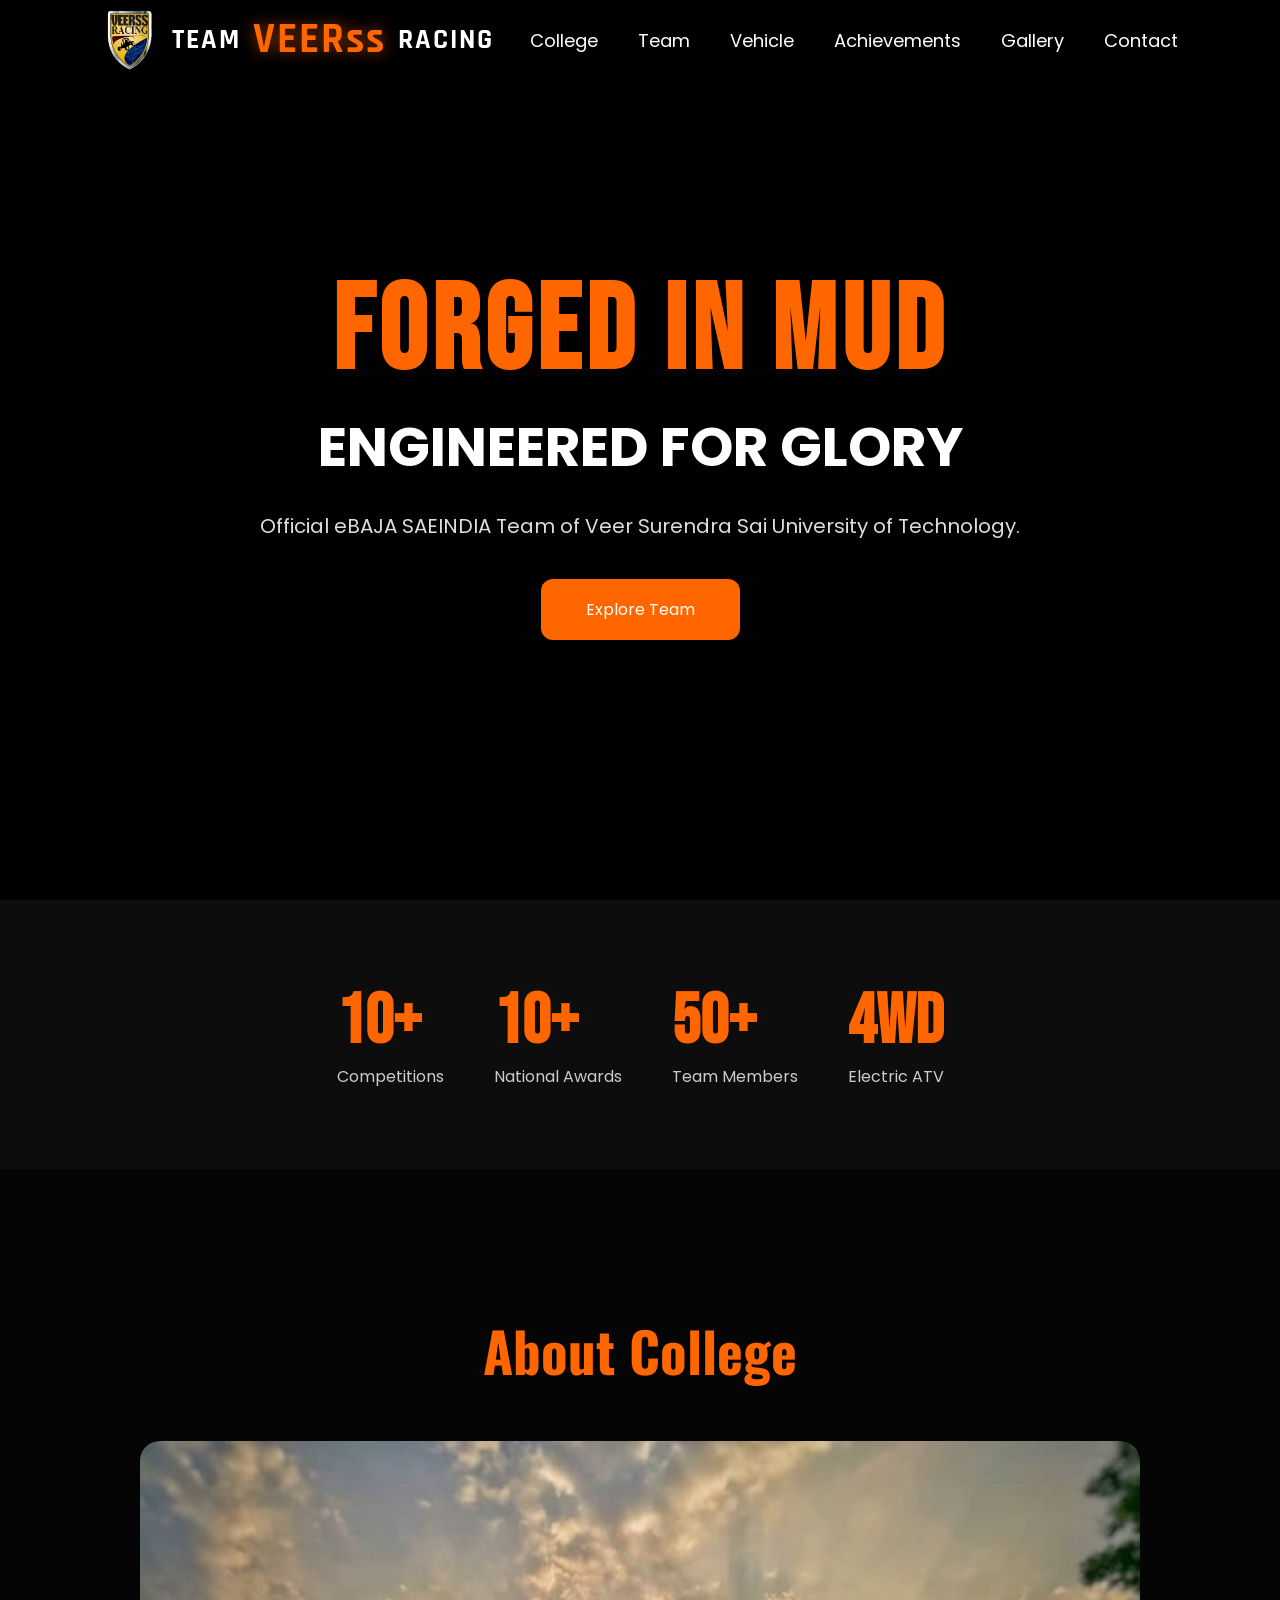
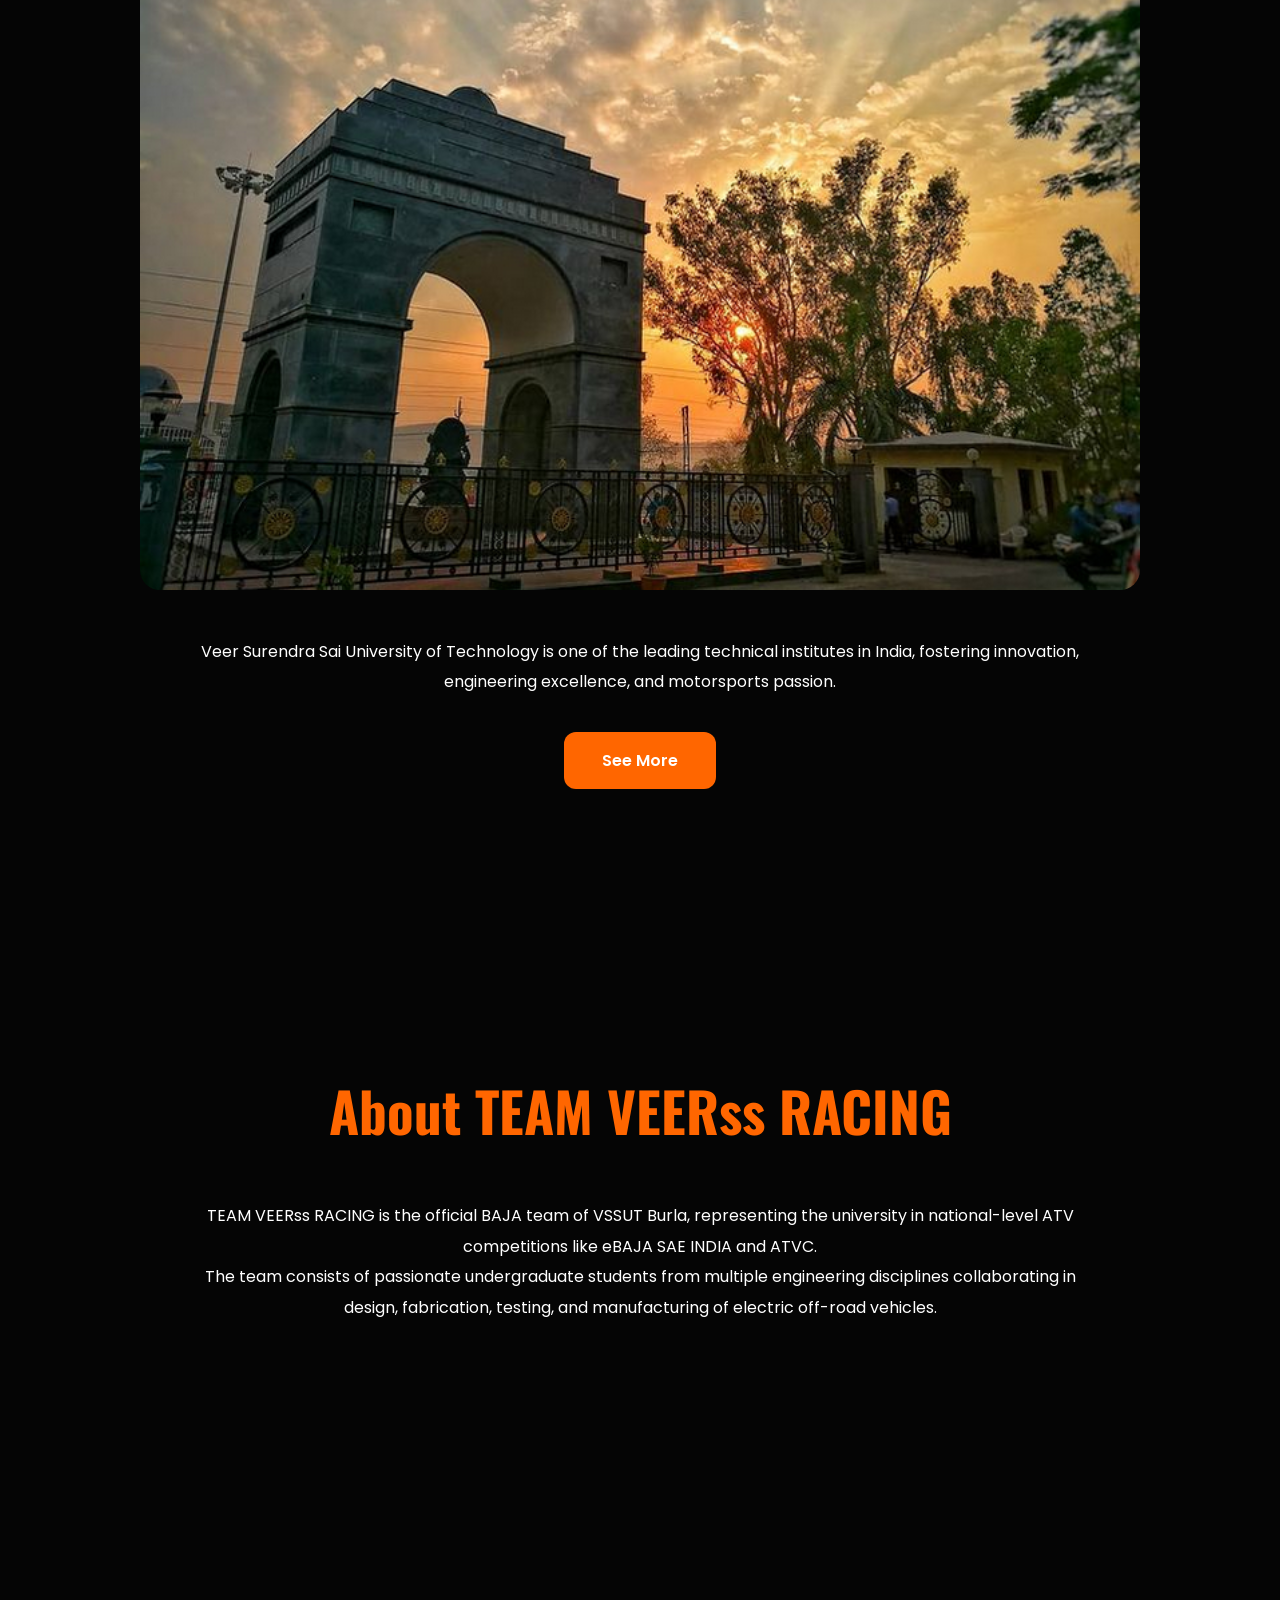
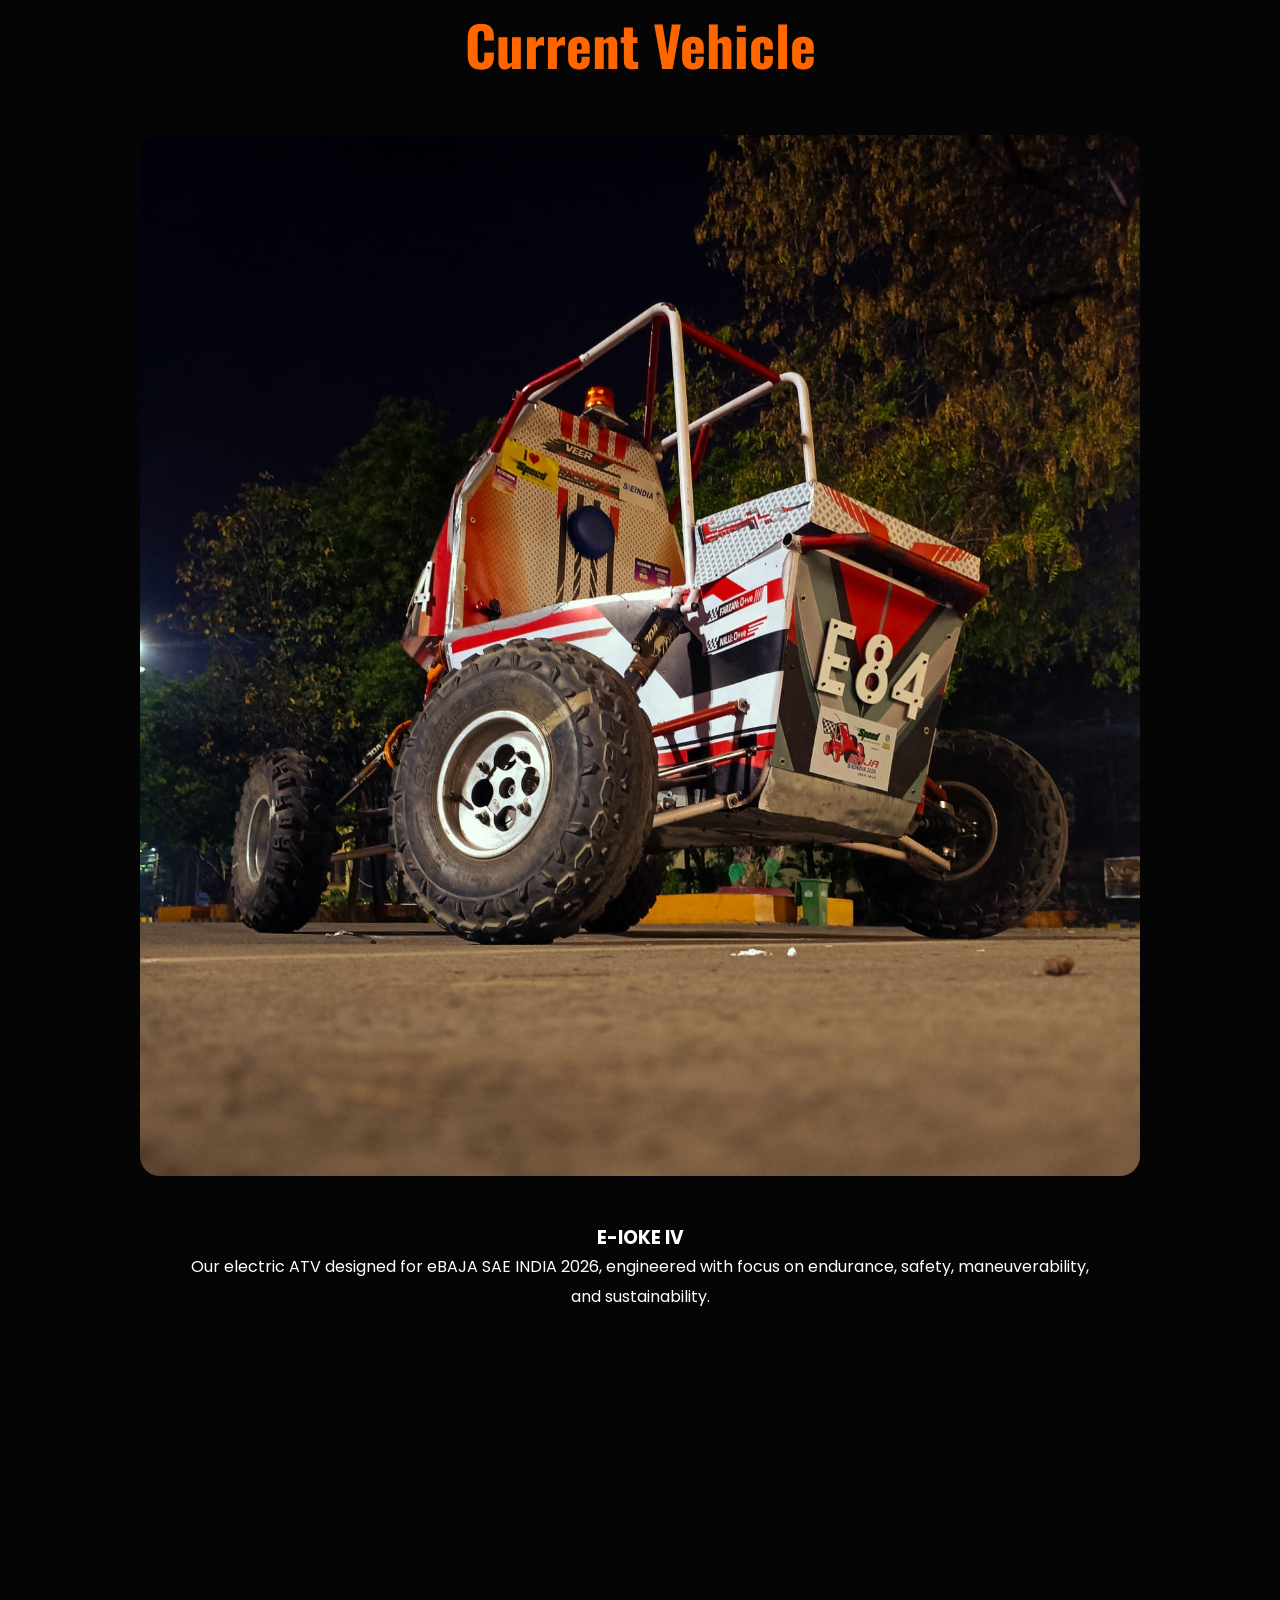
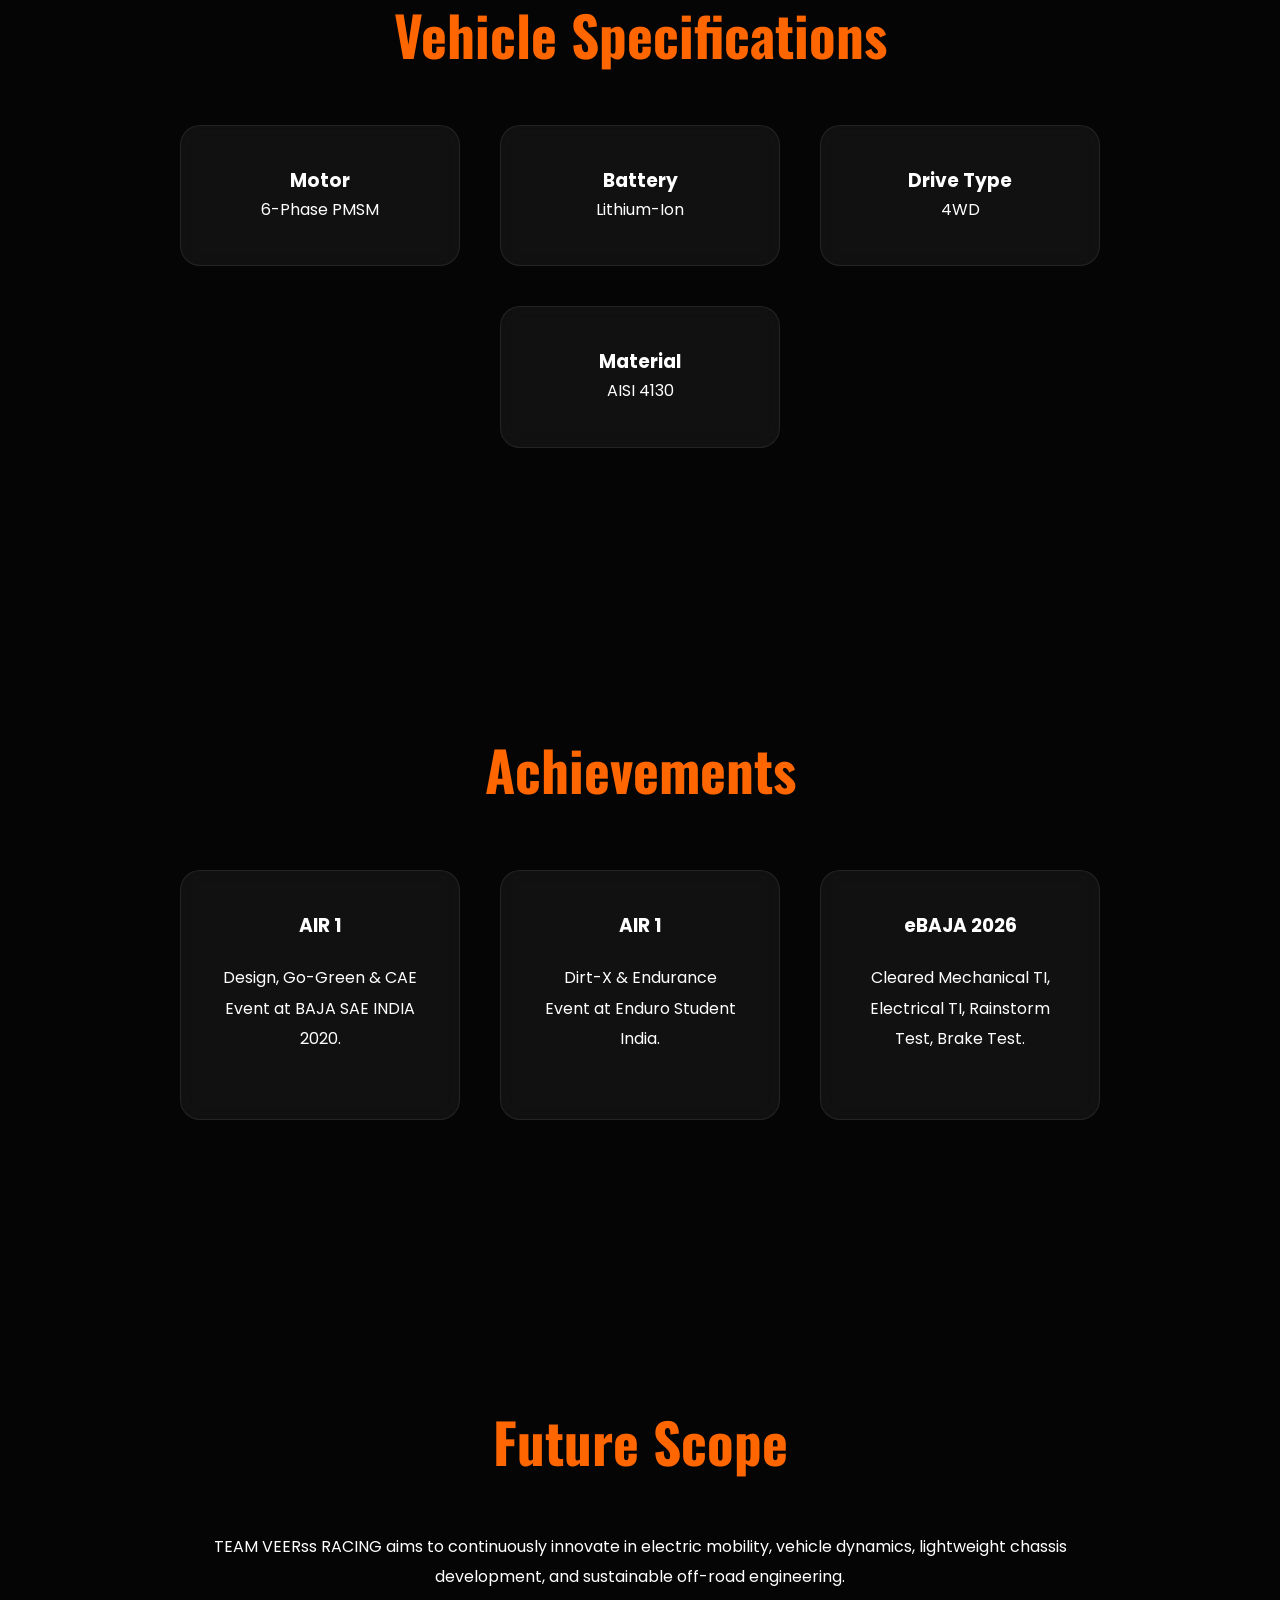
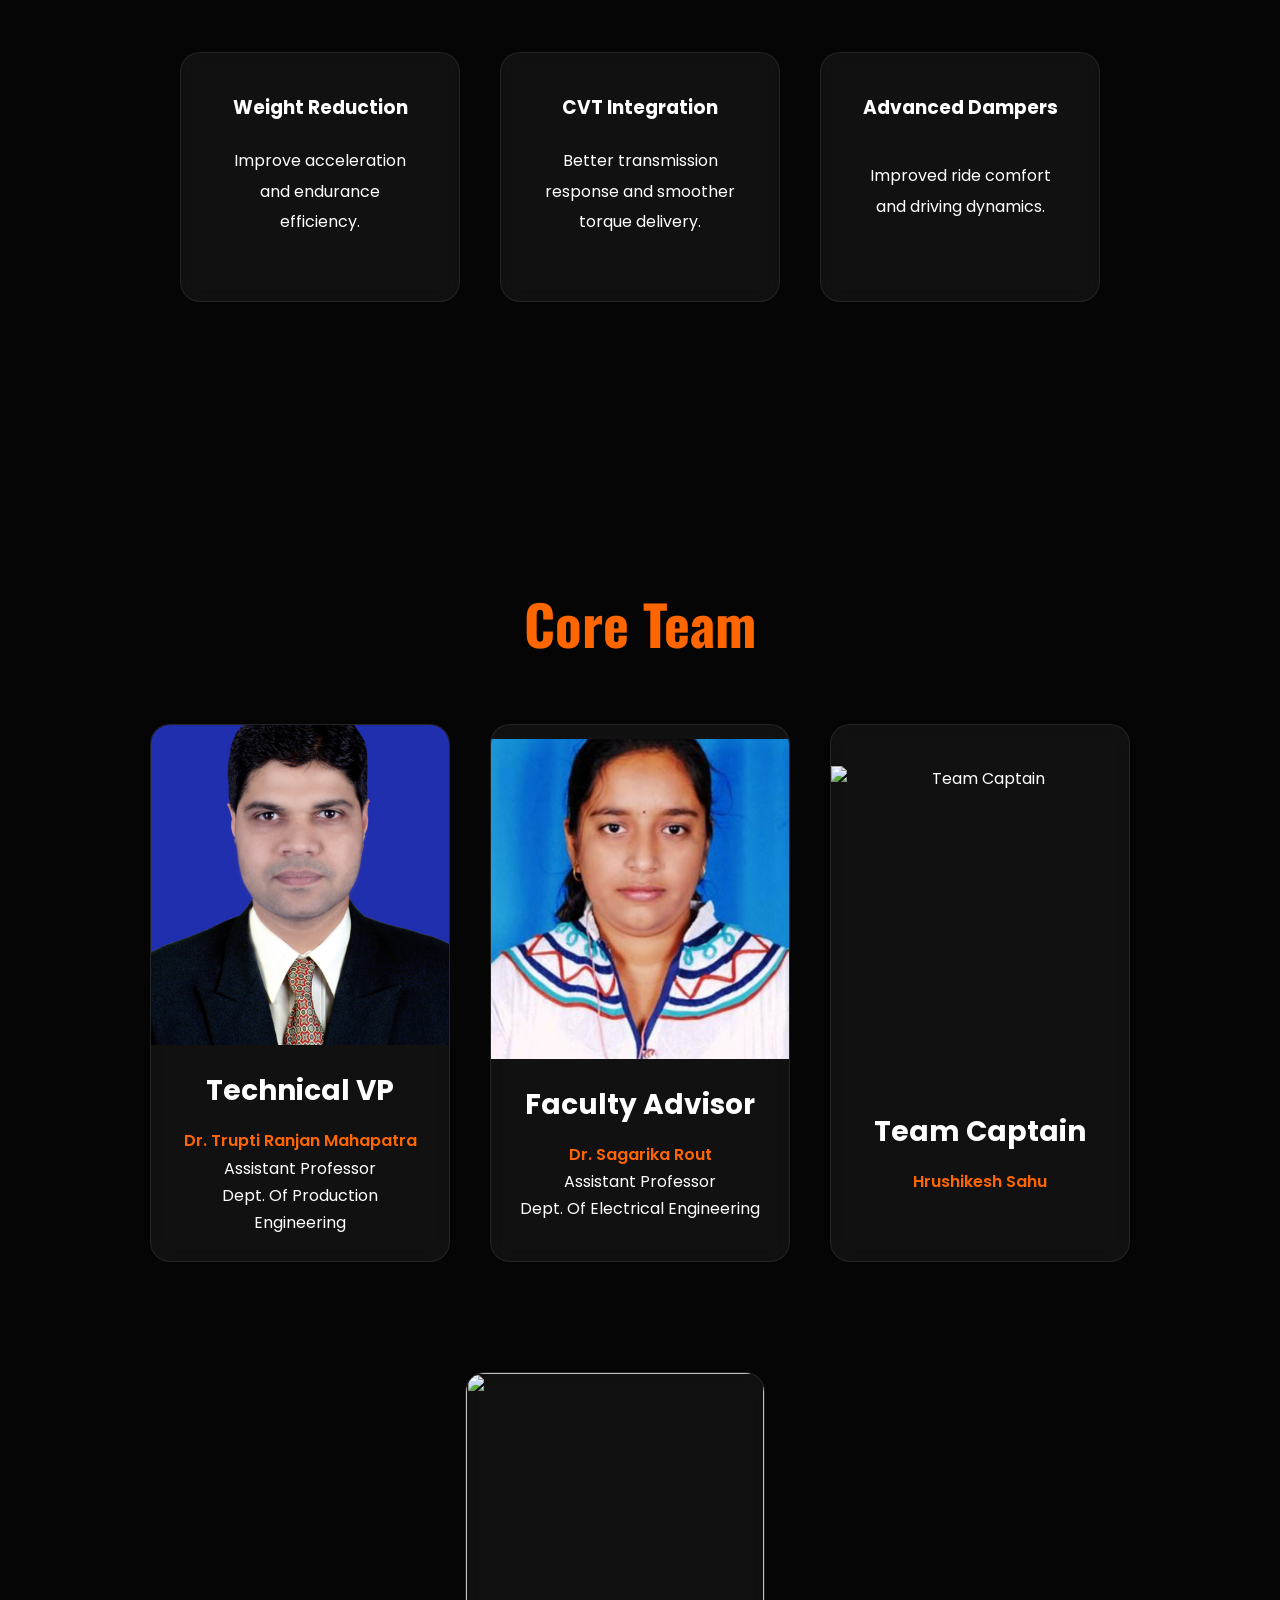
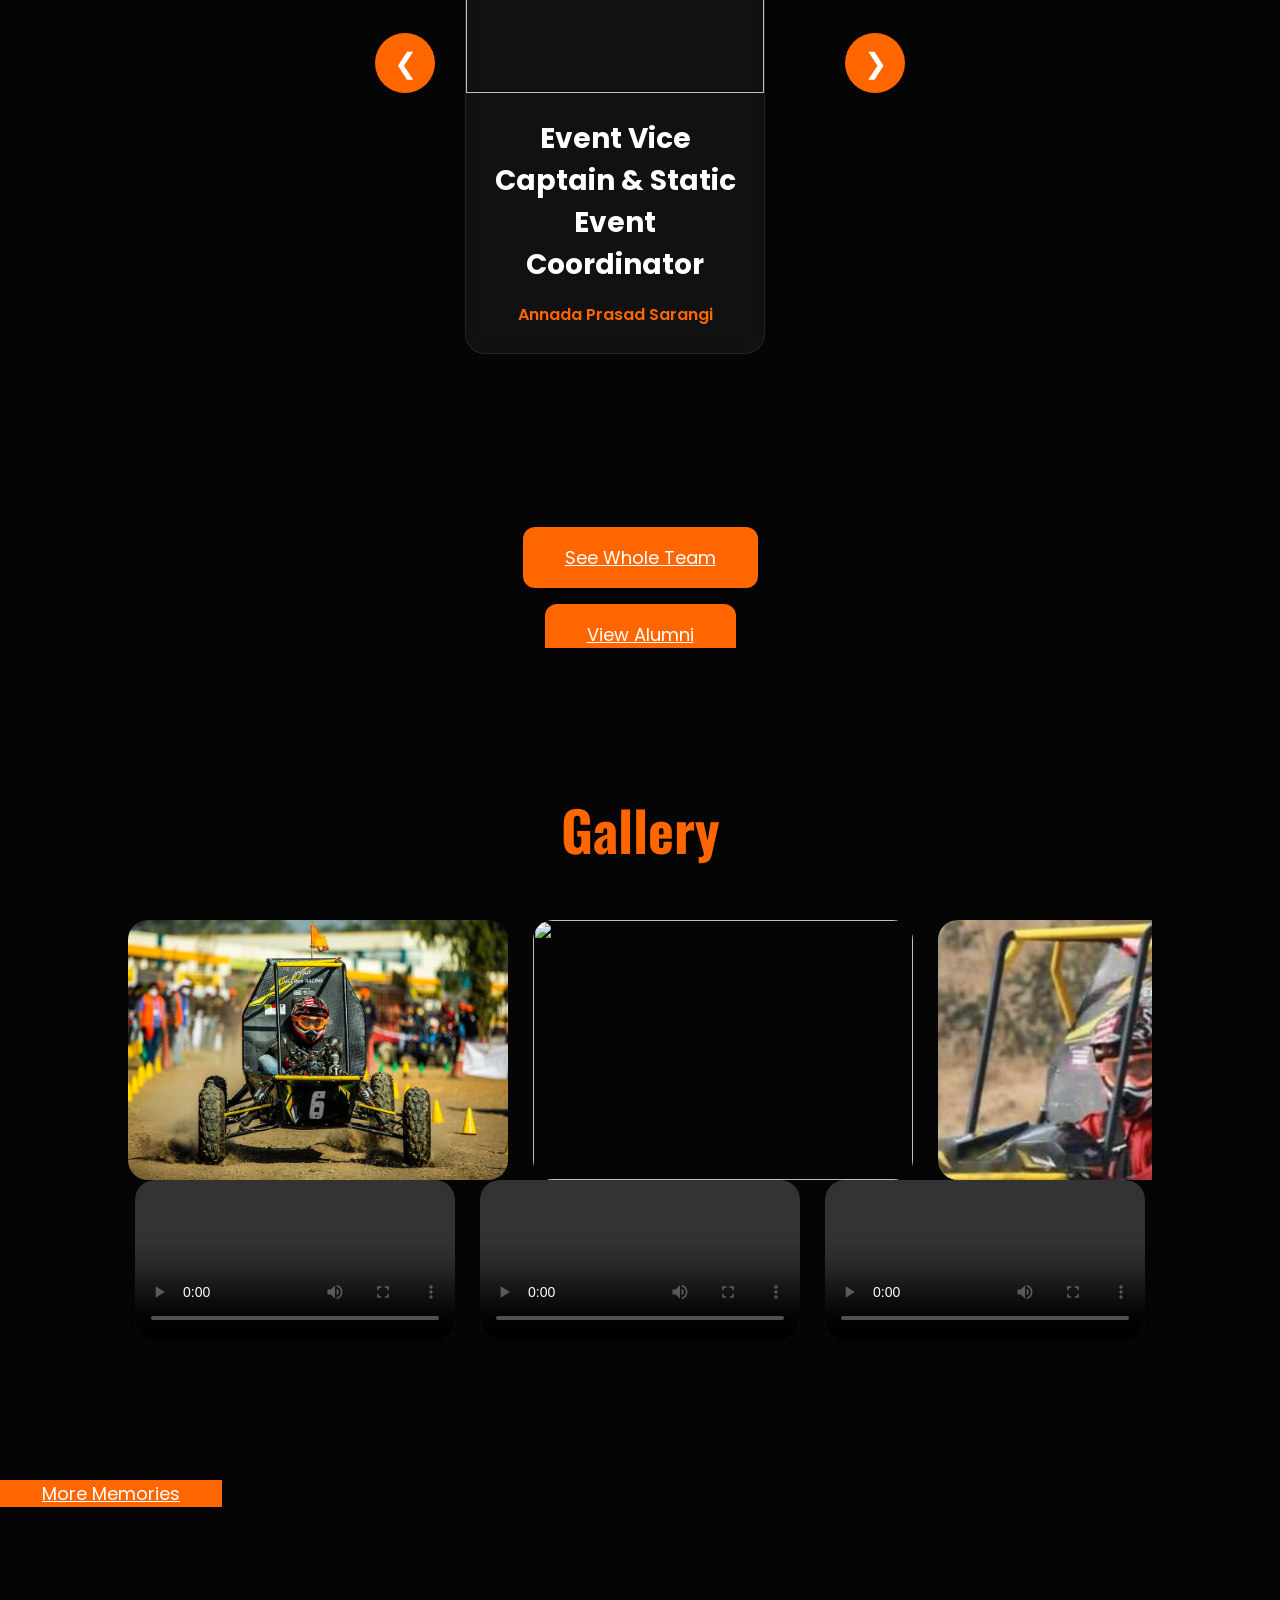
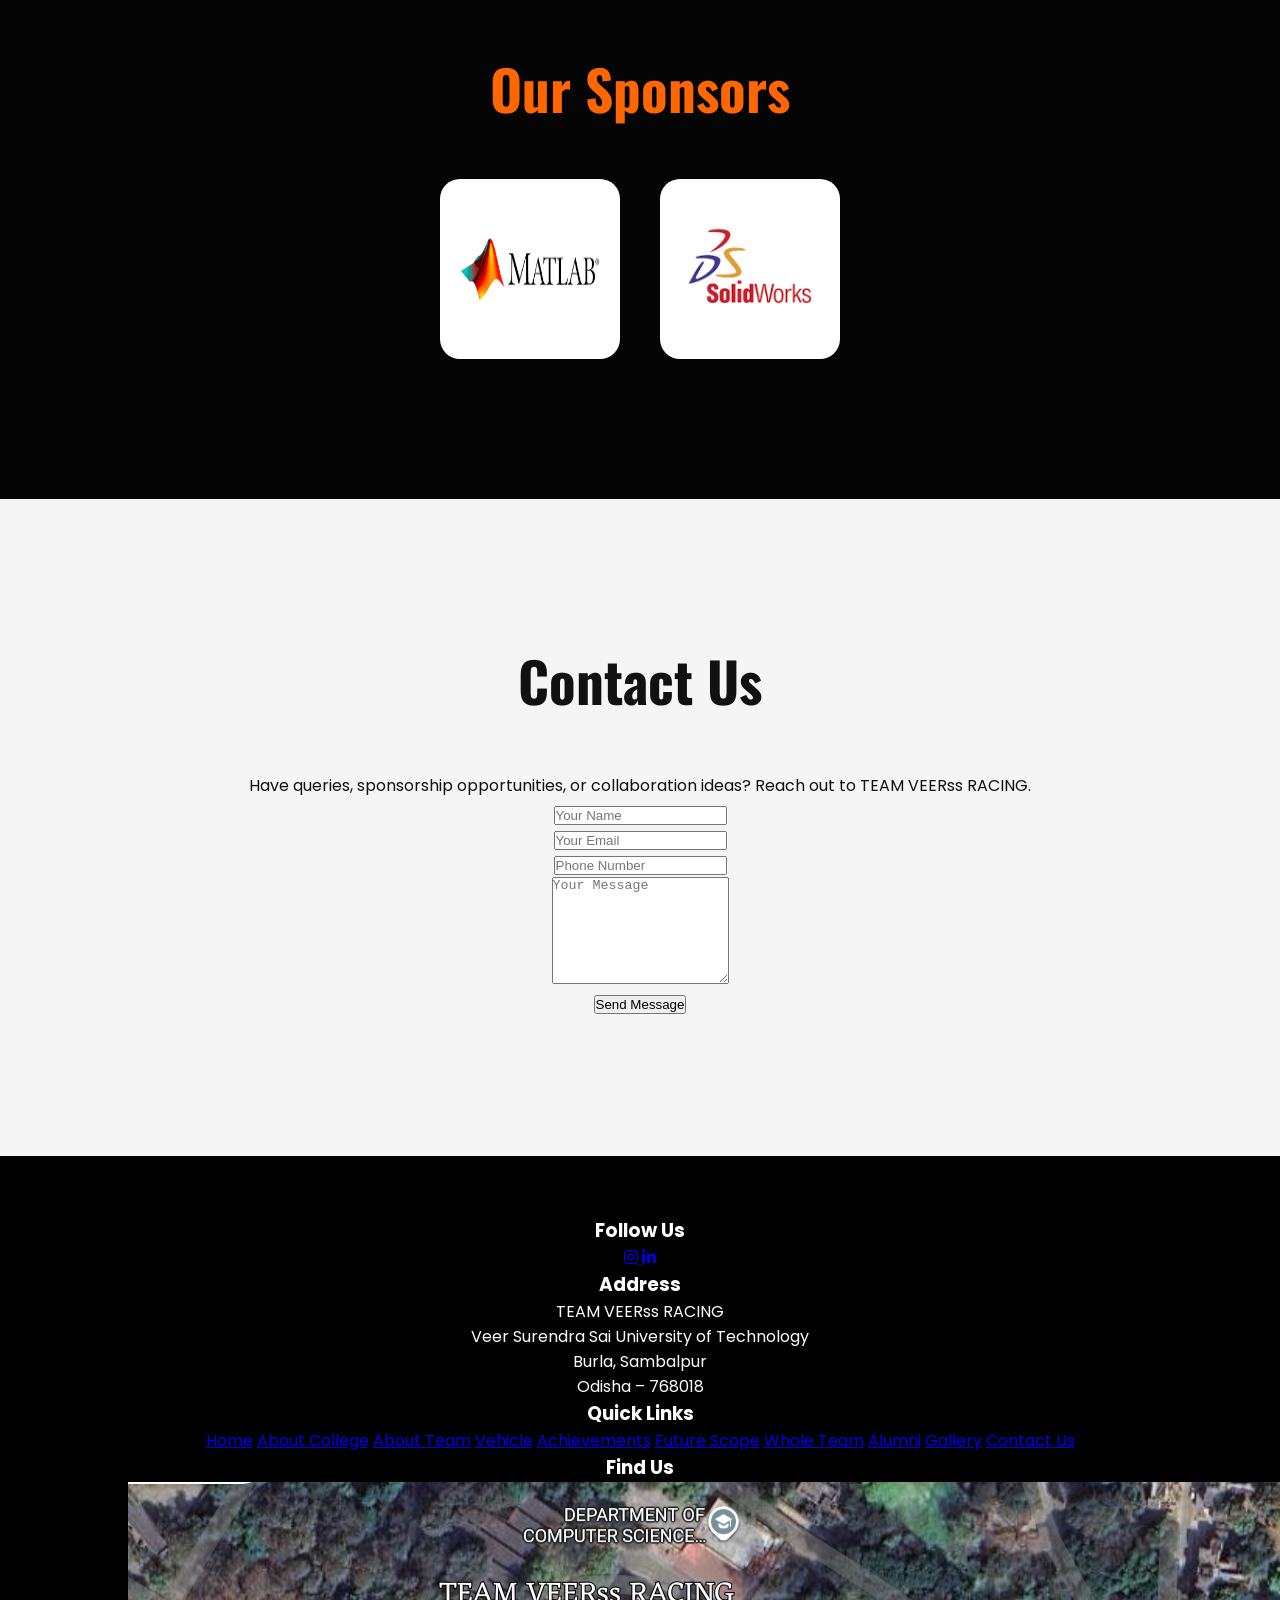
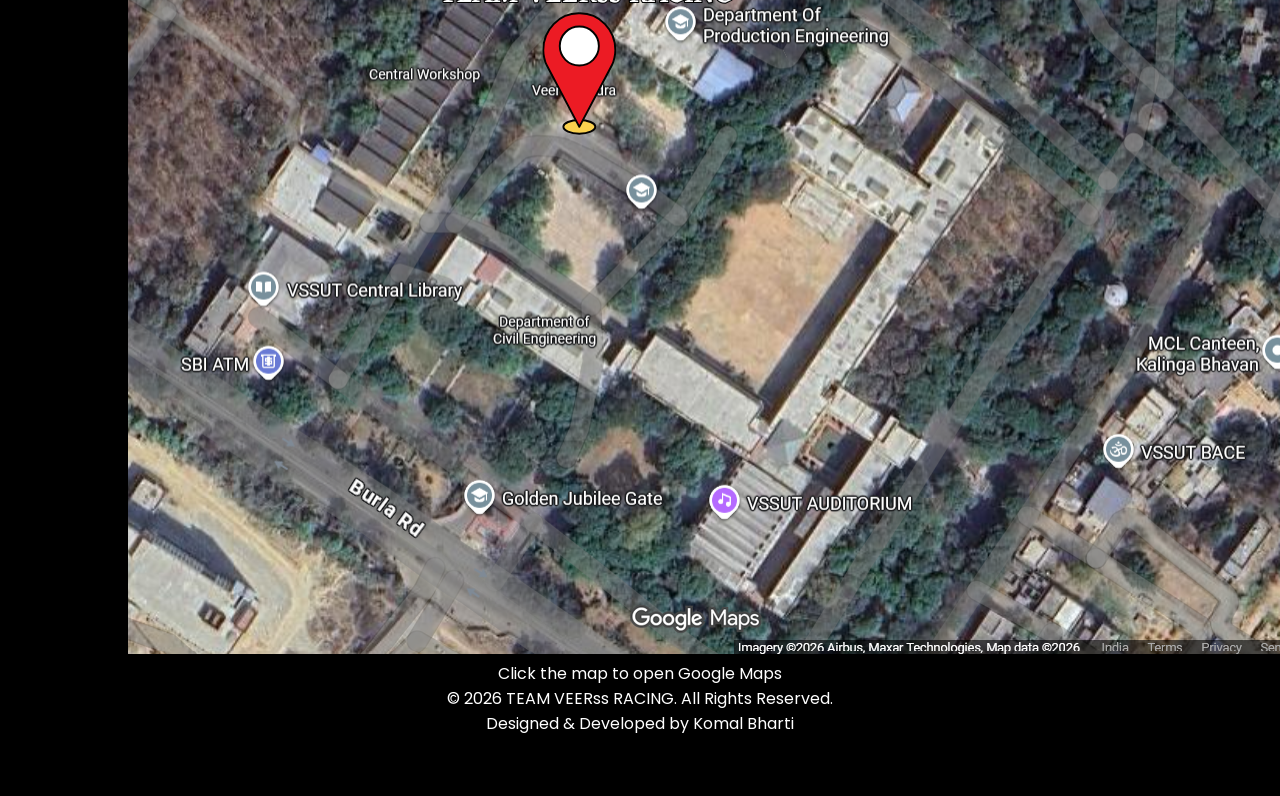
==== commit 8fb37e87: "Add viewport meta tag for responsive design" ====
--- a/index.html
+++ b/index.html
@@ -21,6 +21,8 @@
   href="https://cdnjs.cloudflare.com/ajax/libs/font-awesome/6.5.1/css/all.min.css">
 
   <link rel="stylesheet" href="style.css">
+
+  <meta name="viewport" content="width=device-width, initial-scale=1.0">
 
 </head>
 
--- a/style.css
+++ b/style.css
@@ -1292,206 +1292,6 @@
 
 }
 
-/*   FOOTER */
-
-footer{
-
-  background:#050505;
-
-  color:white;
-
-  padding:80px 8% 30px;
-}
-
-/* FOOTER CONTAINER */
-
-.footer-container{
-
-  display:flex;
-
-  justify-content:space-between;
-
-  align-items:flex-start;
-
-  flex-wrap:wrap;
-
-  gap:50px;
-
-  margin-bottom:50px;
-}
-
-/* FOOTER SECTIONS */
-
-.footer-section{
-
-  width:100%;
-
-  max-width:700px;
-
-  text-align:center;
-}
-
-.footer-section h2{
-
-  color:#ff6600;
-
-  margin-bottom:20px;
-
-  font-size:32px;
-}
-
-.footer-section h3{
-
-  color:#ff6600;
-
-  margin-bottom:20px;
-
-  font-size:24px;
-}
-
-.footer-section p{
-
-  color:#ccc;
-
-  line-height:1.8;
-
-  margin-bottom:15px;
-}
-
-/* QUICK LINKS */
-
-.footer-section a{
-
-  display:block;
-
-  color:#ccc;
-
-  text-decoration:none;
-
-  margin-bottom:14px;
-
-  transition:0.3s;
-}
-
-.footer-section a:hover{
-
-  color:#ff6600;
-
-  transform:translateX(5px);
-}
-
-/* SOCIALS */
-
-.footer-socials{
-
-  display:flex;
-
-  justify-content:center;
-
-  gap:20px;
-
-  margin-bottom:30px;
-}
-
-.footer-socials a{
-
-  width:50px;
-
-  height:50px;
-
-  border-radius:50%;
-
-  background:#111;
-
-  display:flex;
-
-  justify-content:center;
-
-  align-items:center;
-
-  font-size:22px;
-
-  transition:0.4s;
-}
-
-.footer-socials a:hover{
-
-  background:#ff6600;
-
-  color:white;
-
-  transform:translateY(-5px);
-}
-
-/* LOCATION */
-
-.location-title{
-
-  margin-top:20px;
-}
-
-/* FOOTER BOTTOM */
-
-.footer-bottom{
-
-  border-top:1px solid #222;
-
-  padding-top:25px;
-
-  display:flex;
-
-  flex-direction:column;
-
-  justify-content:center;
-
-  align-items:center;
-
-  text-align:center;
-
-  gap:12px;
-}
-
-.footer-bottom p{
-
-  color:#888;
-}
-
-/* CREDITS */
-
-.credits{
-
-  font-size:14px;
-
-  opacity:0.7;
-}
-
-/* MOBILE */
-
-@media(max-width:768px){
-
-  .footer-container{
-
-    flex-direction:column;
-  }
-
-  .footer-bottom{
-
-    flex-direction:column;
-
-    text-align:center;
-  }
-
-  .footer-section{
-
-    text-align:center;
-  }
-
-  .footer-socials{
-
-    justify-content:center;
-  }
-
-}
 /* BRAND TITLE */
 
 .brand-title{
@@ -1831,3 +1631,109 @@
     }
 
 }
+
+
+/* =====================
+   MOBILE NAVBAR
+===================== */
+
+@media (max-width: 768px){
+
+    .logo-container{
+        gap:8px;
+    }
+
+    .logo-container img{
+        width:45px;
+        height:auto;
+    }
+
+    .brand-title{
+        gap:6px;
+    }
+
+    .small-text{
+        font-size:12px !important;
+        letter-spacing:1px;
+    }
+
+    .highlight-text{
+        font-size:24px !important;
+    }
+
+    nav{
+        padding:12px 15px;
+    }
+
+}
+
+/* =====================
+   MOBILE MEMBER CARDS
+===================== */
+
+@media (max-width:768px){
+
+.member-card{
+
+    width:260px !important;
+
+    padding:15px !important;
+
+}
+
+.member-card img{
+
+    width:180px !important;
+
+    height:220px !important;
+
+    object-fit:cover;
+}
+
+.member-card h3{
+
+    font-size:18px !important;
+}
+
+.member-name{
+
+    font-size:16px !important;
+}
+
+.member-card p{
+
+    font-size:13px !important;
+}
+
+}
+
+@media (max-width:768px){
+
+.team-slider{
+
+    width:100%;
+}
+
+.slide{
+
+    width:250px !important;
+}
+
+.slide img{
+
+    width:170px !important;
+
+    height:220px !important;
+}
+
+.slide h3{
+
+    font-size:16px !important;
+}
+
+.slide p{
+
+    font-size:13px !important;
+}
+
+}
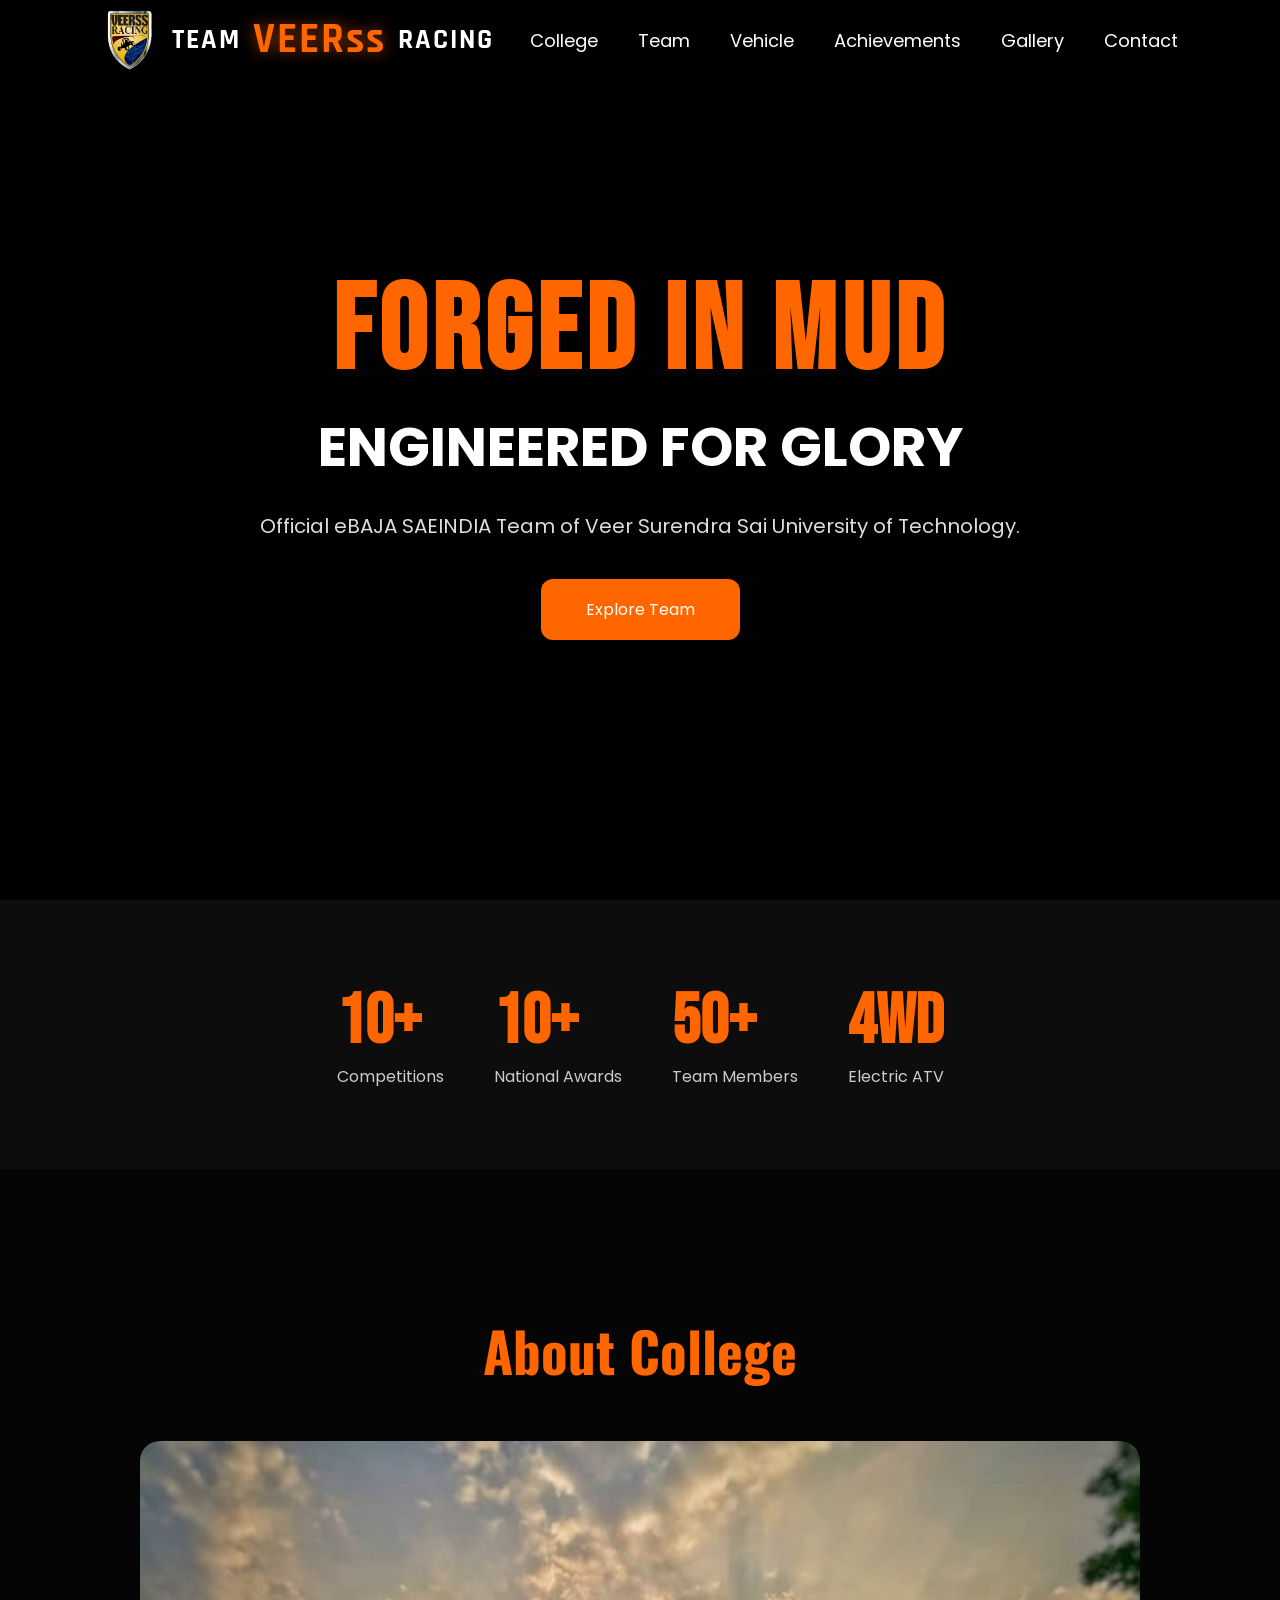
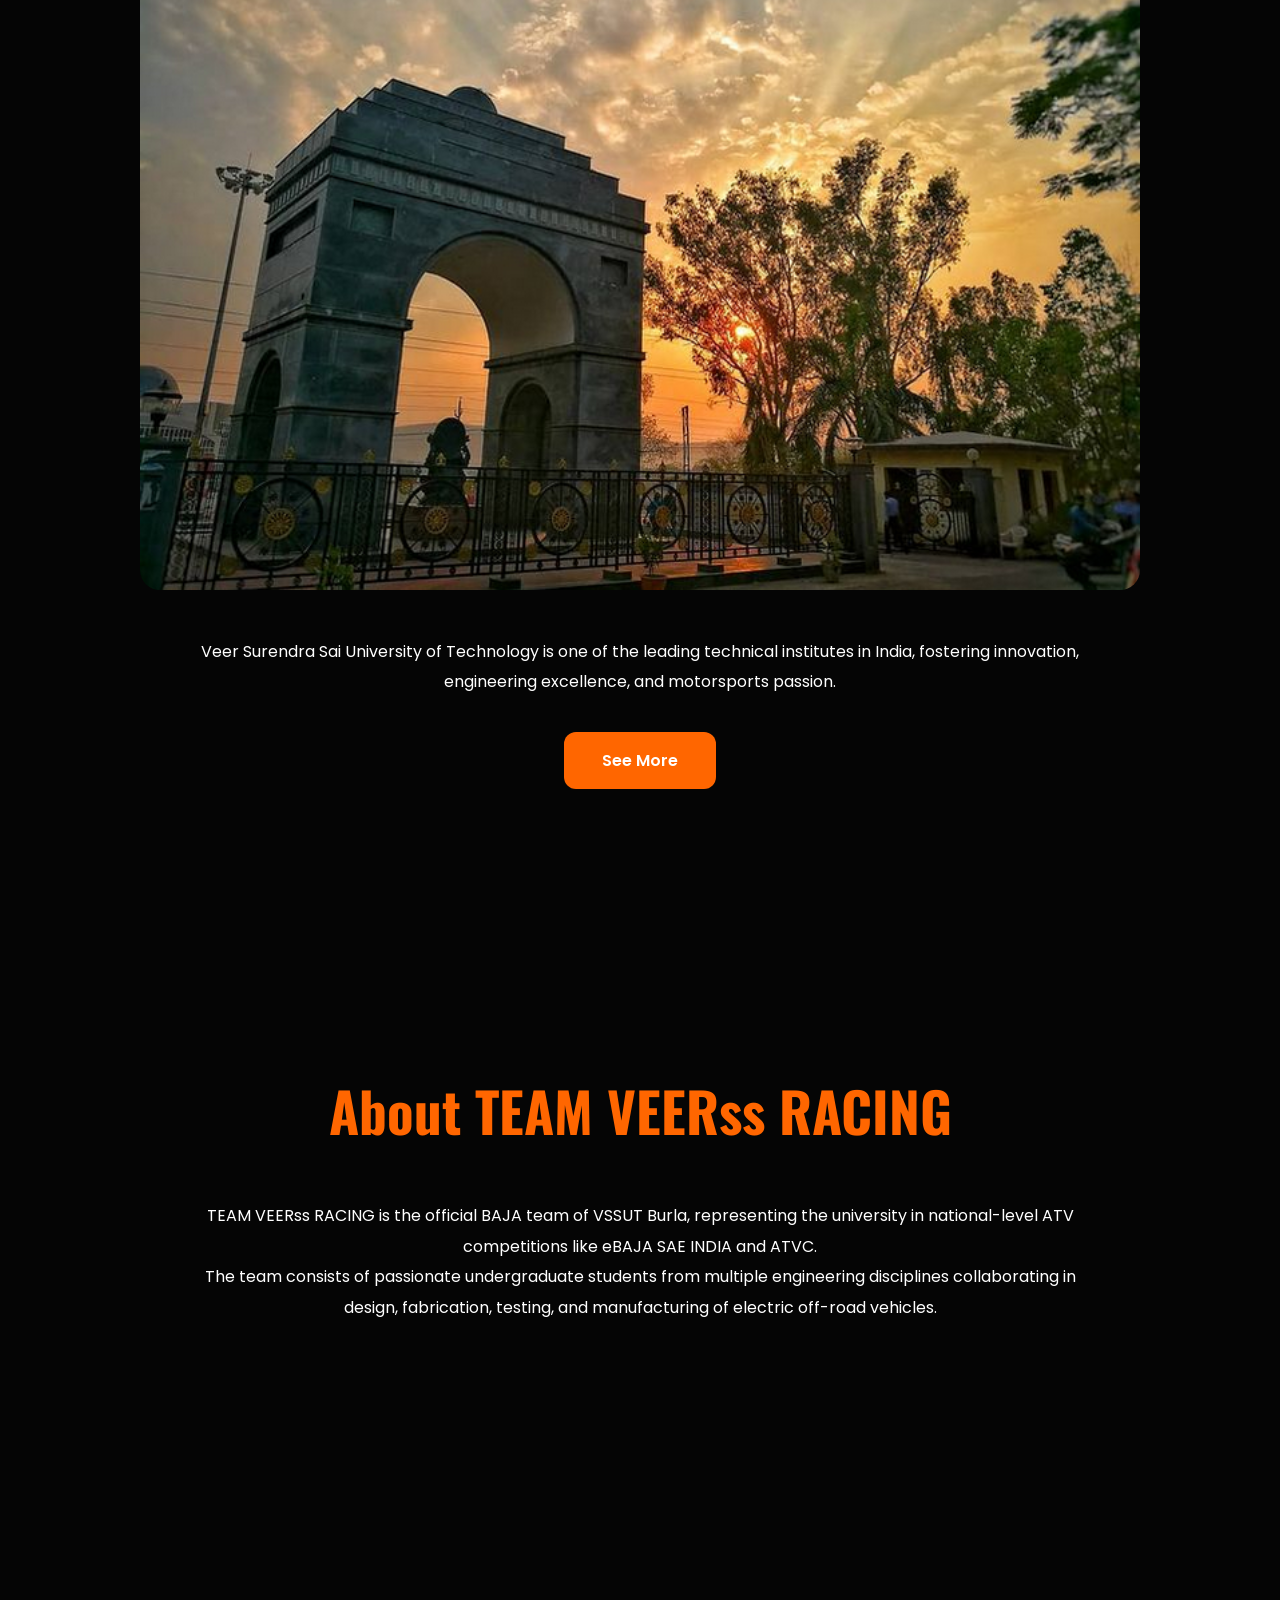
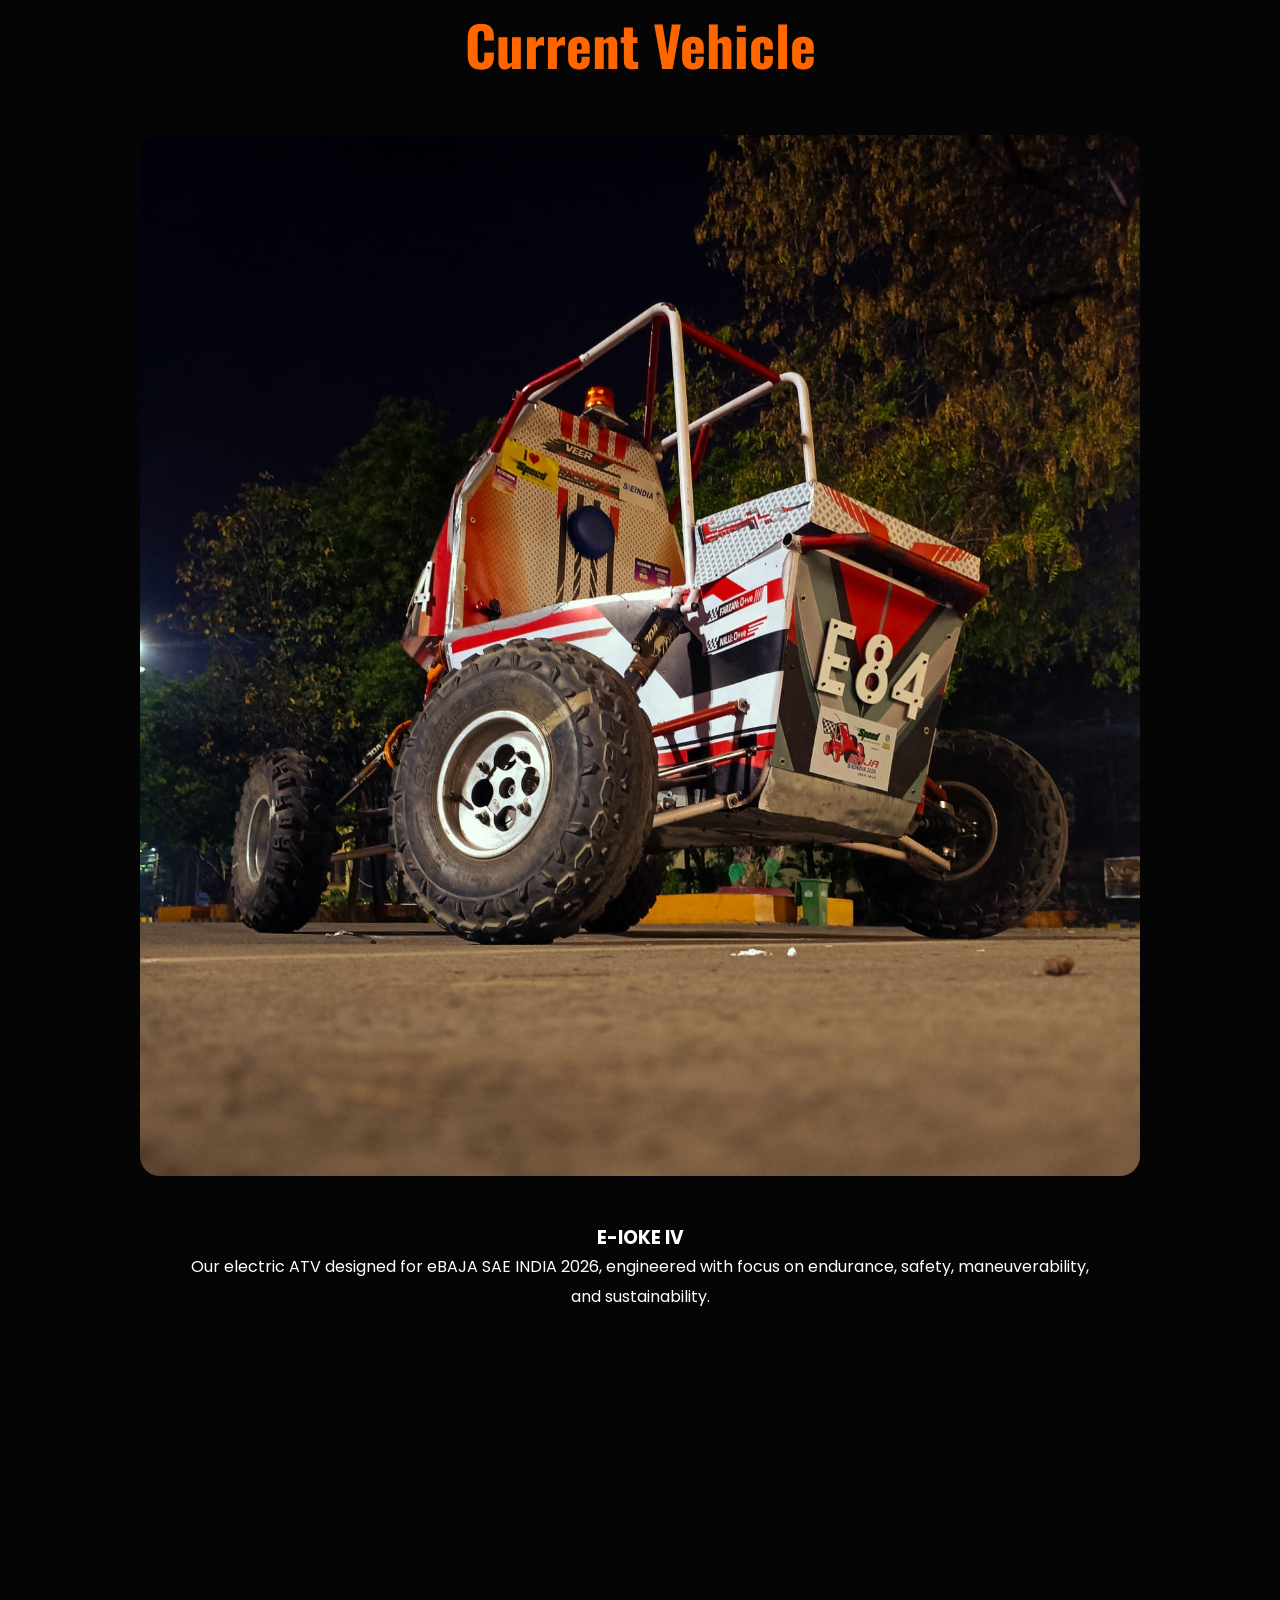
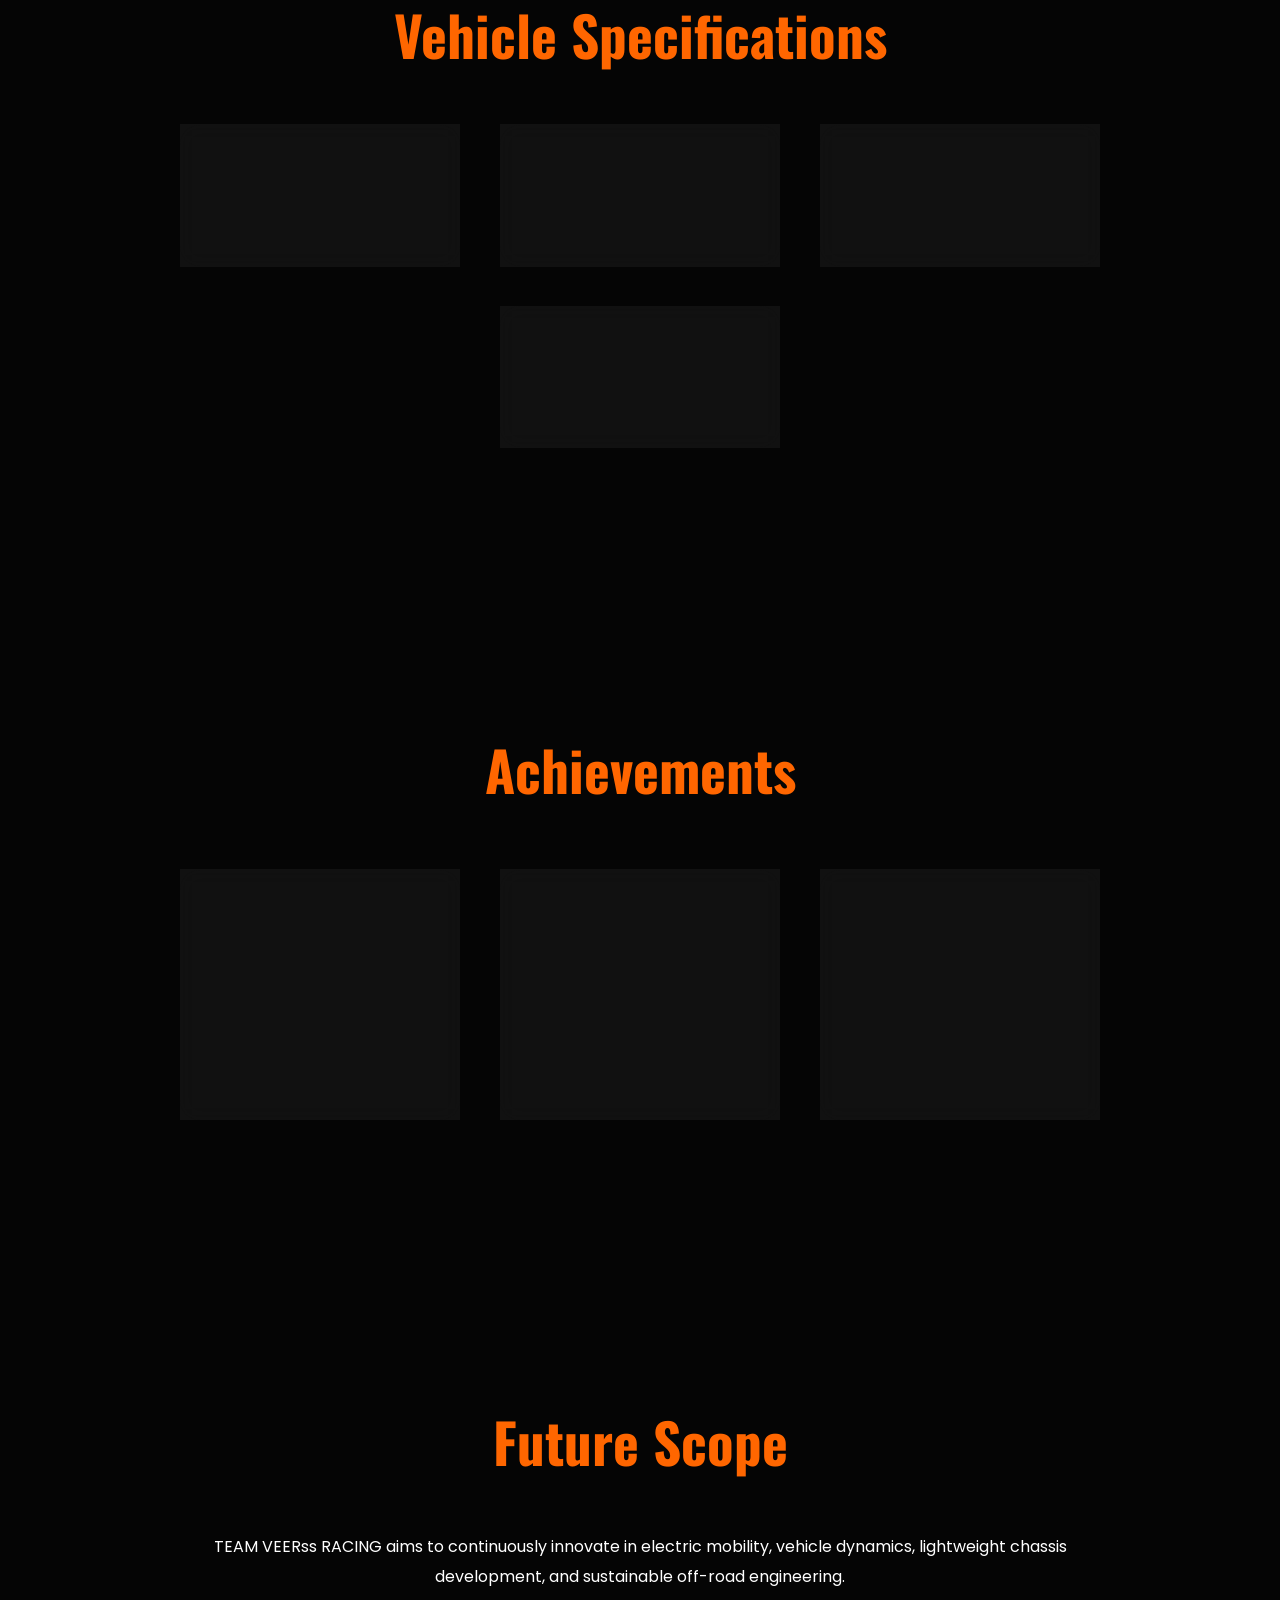
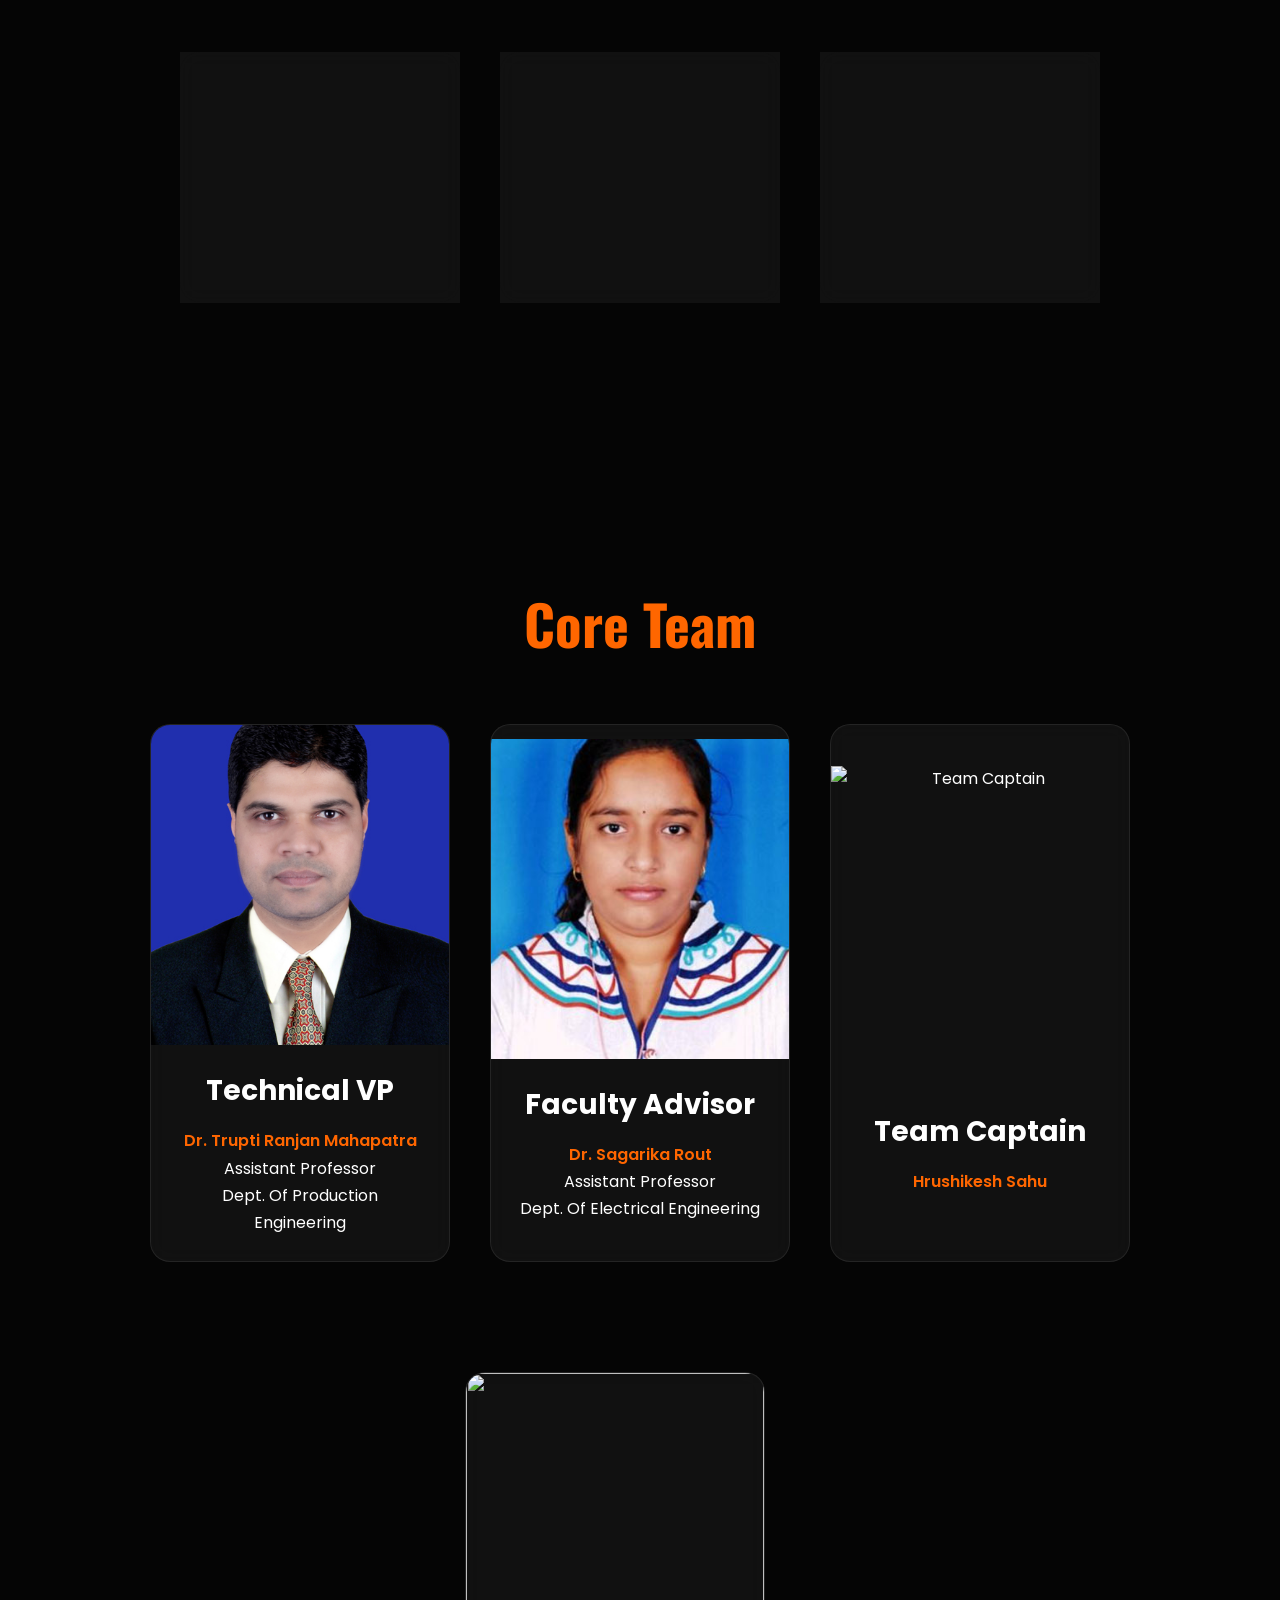
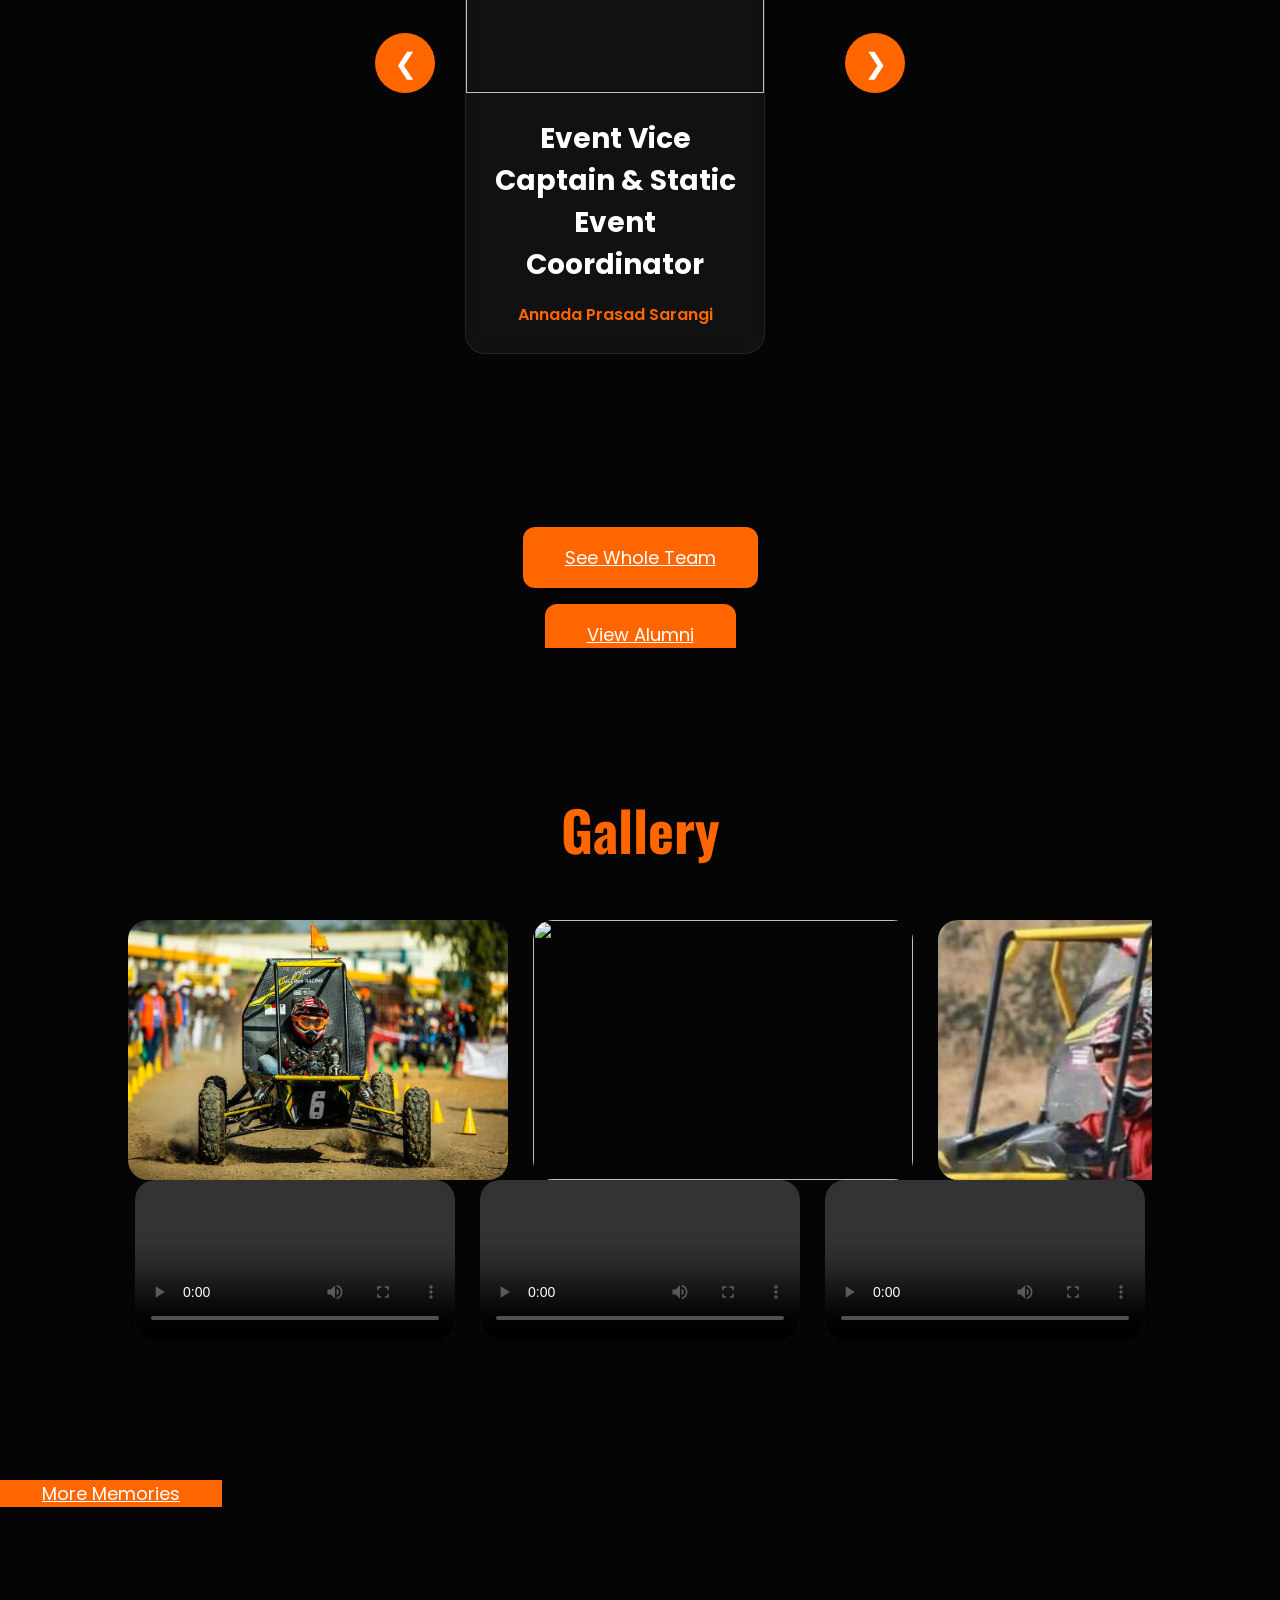
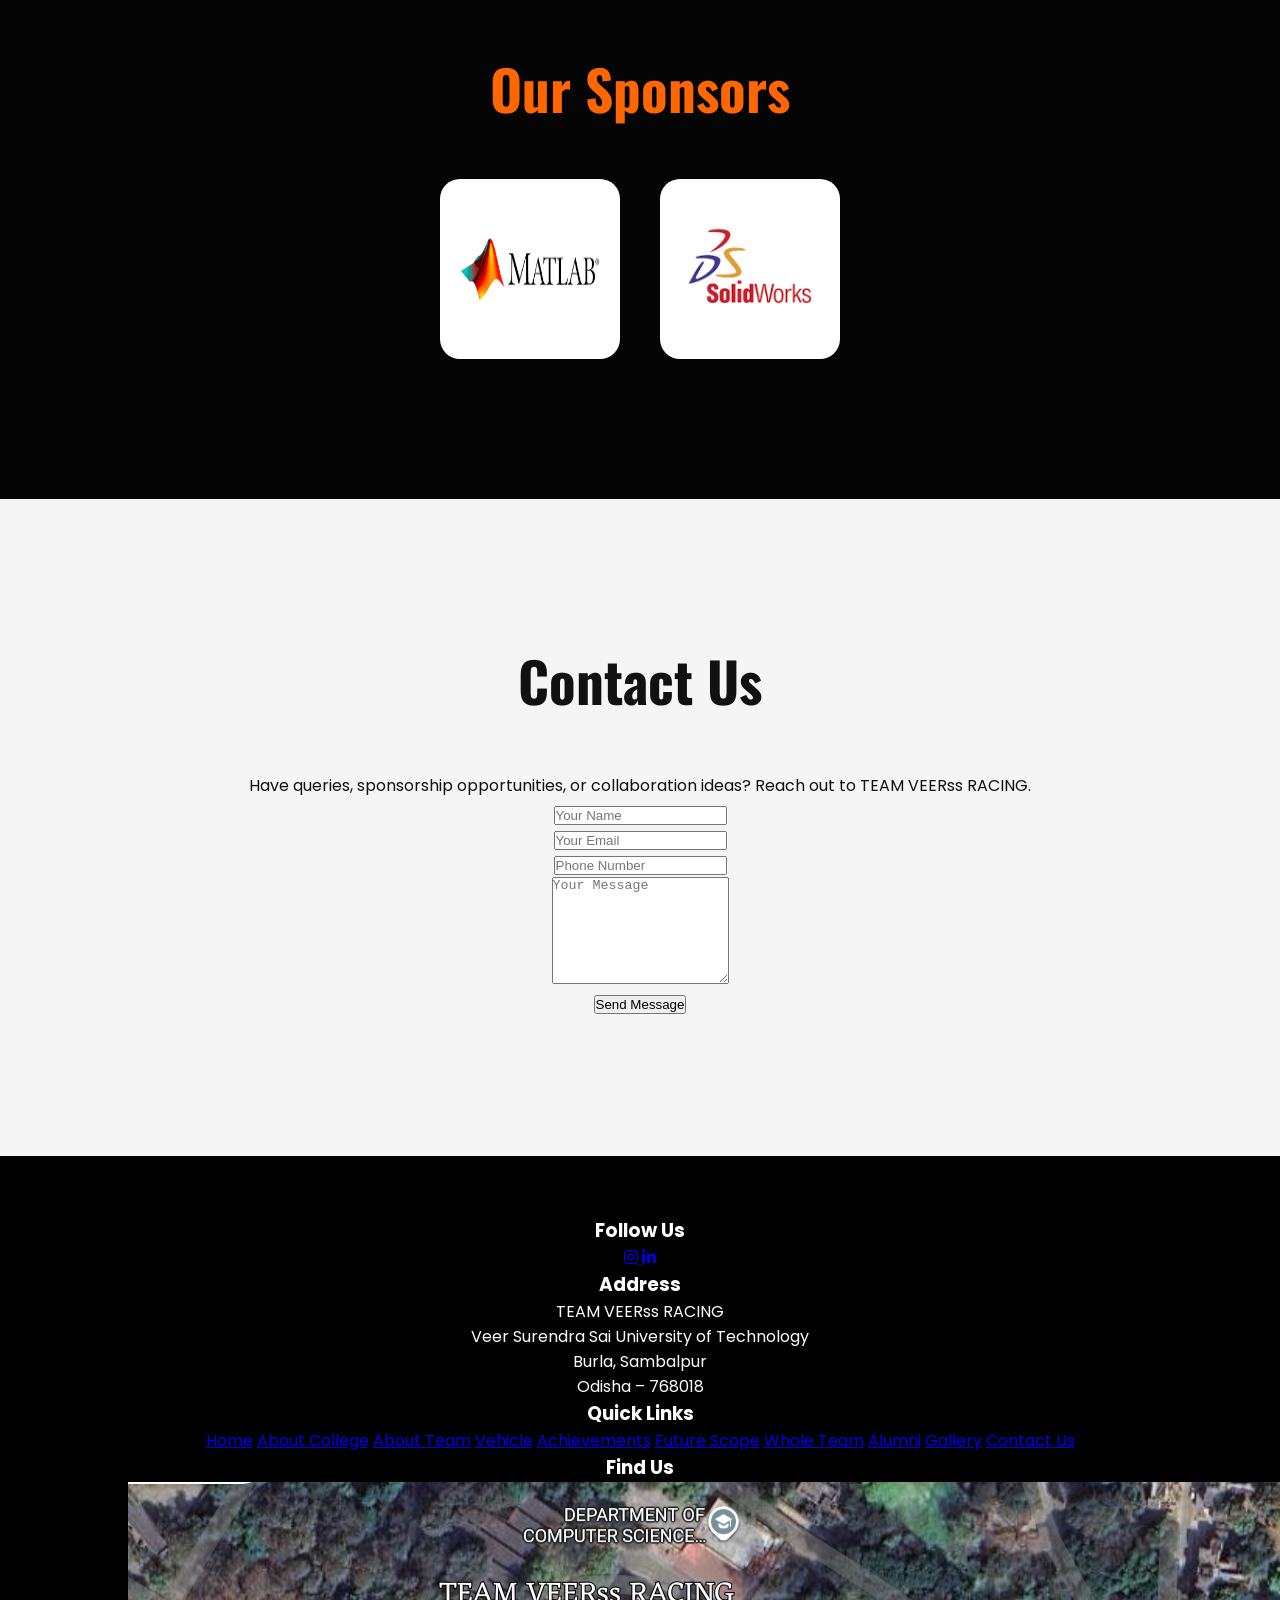
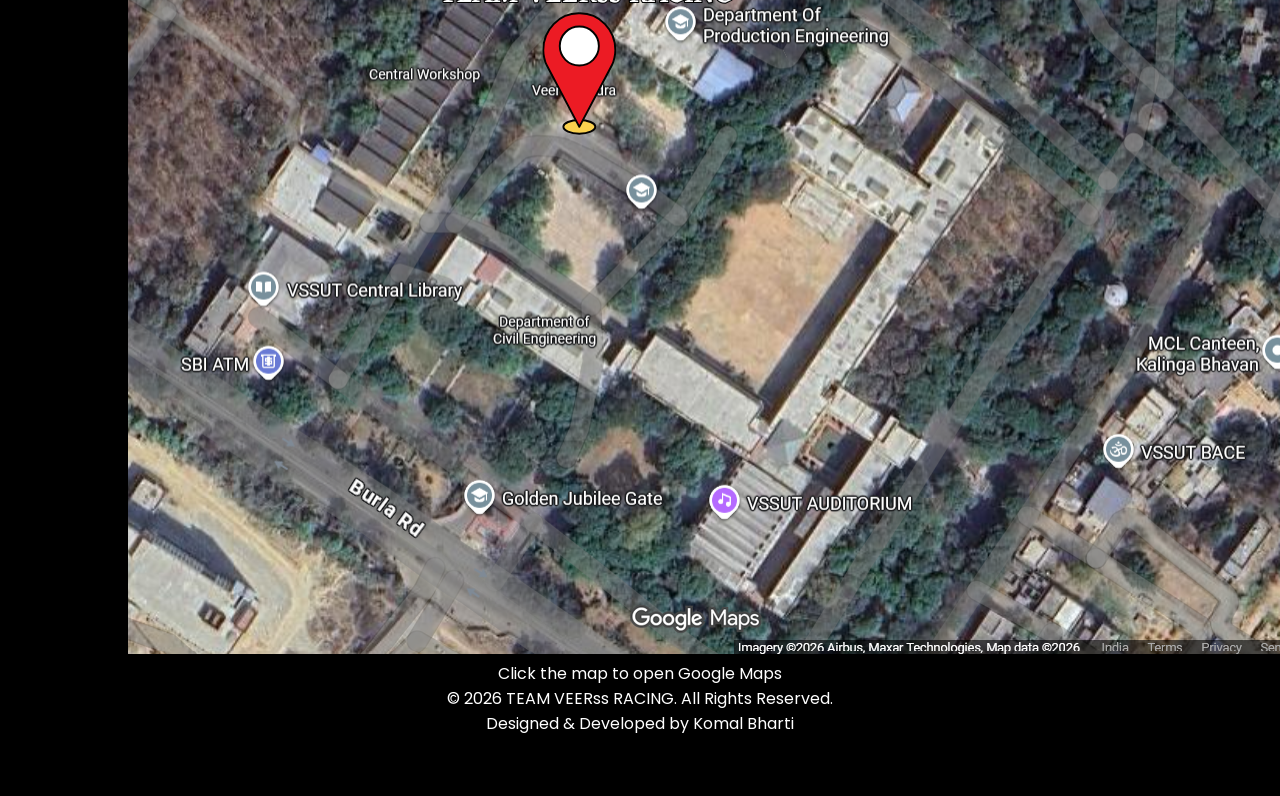
==== commit baa74aa4: "Update index.html" ====
--- a/index.html
+++ b/index.html
@@ -307,7 +307,7 @@
 
 <section class="section dark reveal">
 
-  <h2>Core Team</h2>
+  <h2> <span class="highlights">Core </span> Team</h2>
 
   <div class="card-container">
 
--- a/style.css
+++ b/style.css
@@ -1559,15 +1559,11 @@
 
 /* MAP */
 
-.footer-map{
-
+.footer-map img{
     width:100%;
-
     max-width:350px;
-
-    border-radius:15px;
-
-    transition:.4s;
+    height:auto;
+    border-radius:12px;
 }
 
 .footer-map:hover{
@@ -1624,12 +1620,12 @@
 
     }
 
-    .footer-map{
-
-        margin:auto;
-
-    }
-
+   .footer-map img{
+    width:100%;
+    max-width:350px;
+    height:auto;
+    border-radius:12px;
+}
 }
 
 
@@ -1737,3 +1733,123 @@
 }
 
 }
+
+/* =========================
+   MOBILE RESPONSIVE DESIGN
+   ========================= */
+
+@media (max-width: 768px){
+
+    nav{
+        padding:10px 15px;
+    }
+
+    .logo-container{
+        gap:8px;
+    }
+
+    .logo-container img{
+        width:40px;
+        height:auto;
+    }
+
+    .logo-text{
+        font-size:20px;
+        letter-spacing:1px;
+    }
+
+    .logo-text .veerss{
+        font-size:28px;
+    }
+
+    .nav-links{
+        display:none;
+    }
+
+    .menu-btn{
+        display:block;
+        font-size:28px;
+    }
+}
+
+@media (max-width:768px){
+
+    .footer-container{
+        flex-direction:column;
+        align-items:center;
+        text-align:center;
+        gap:40px;
+    }
+
+    .footer-left,
+    .footer-middle,
+    .footer-right{
+        width:100%;
+    }
+}
+
+@media (max-width:768px){
+
+    .member-card{
+        width:250px;
+    }
+
+    .member-card img{
+        height:220px;
+    }
+
+    .member-card h3{
+        font-size:1.3rem;
+    }
+
+    .member-name{
+        font-size:1rem;
+    }
+}
+
+
+@media (max-width:768px){
+
+    .team-slider{
+        max-width:280px;
+        margin:auto;
+    }
+
+    .slide{
+        width:100%;
+    }
+
+    .slider-btn{
+        width:45px;
+        height:45px;
+        font-size:22px;
+    }
+}
+
+*{
+    margin:0;
+    padding:0;
+    box-sizing:border-box;
+}
+
+html,
+body{
+    width:100%;
+    overflow-x:hidden;
+}
+
+
+/* Highlight */
+.highlight{
+    color:#ff6a00;
+}
+
+/* Big Text */
+.big-word{
+    font-size:1.5em;
+    color:#ff6a00;
+}
+/* Bold*/
+.bold-word{
+    font-weight:700;
+}
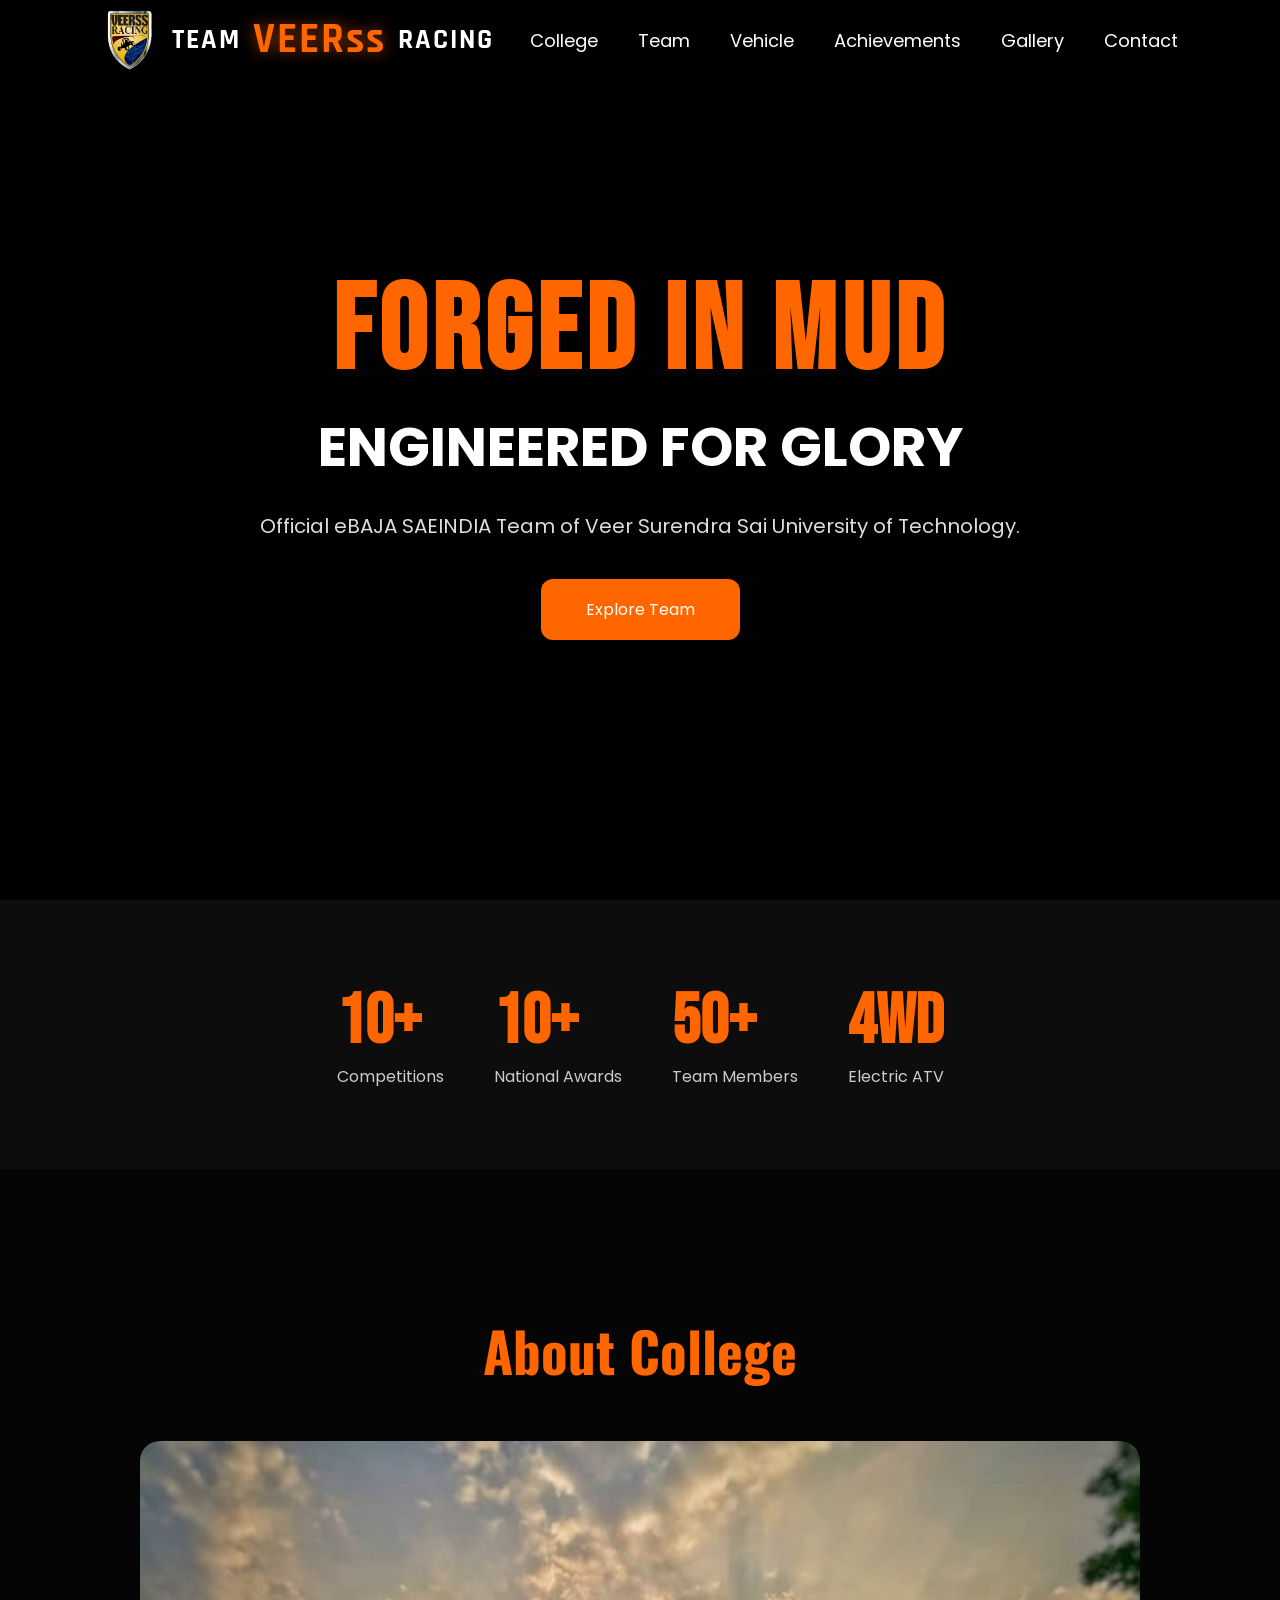
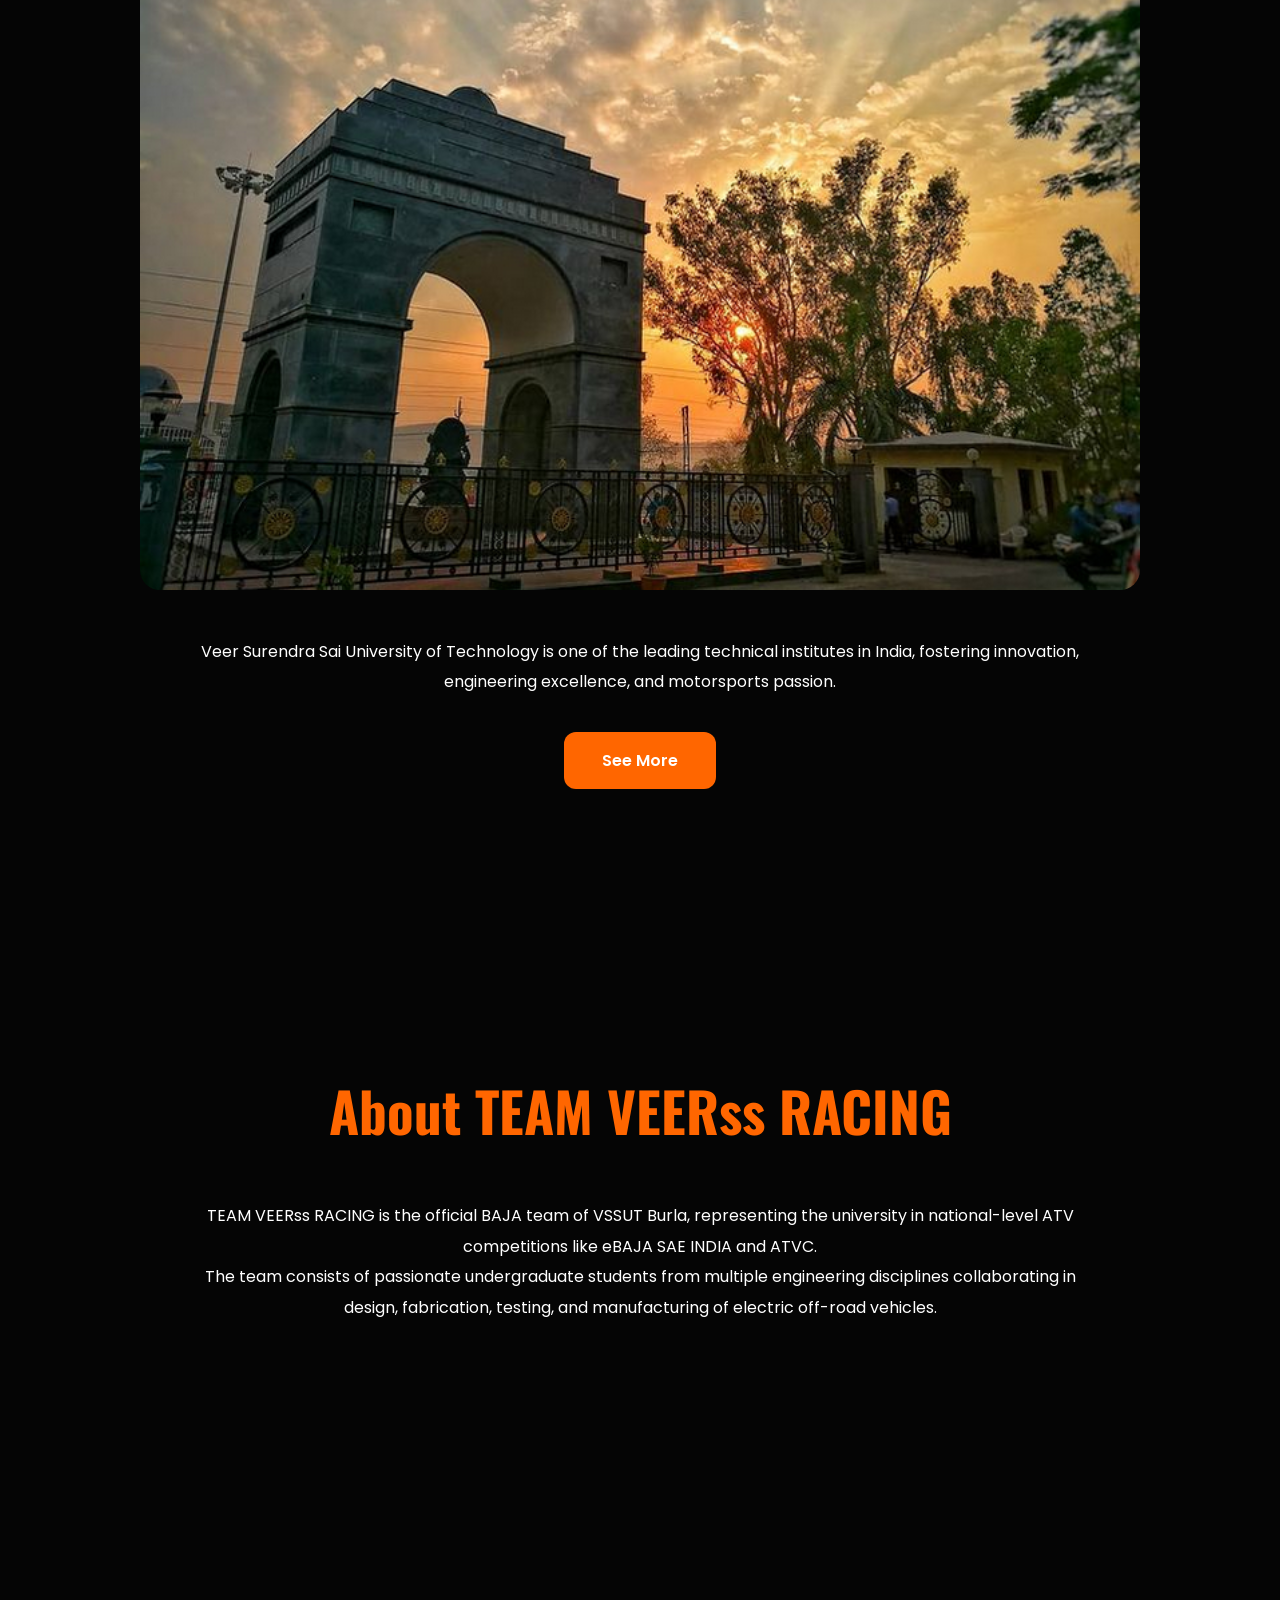
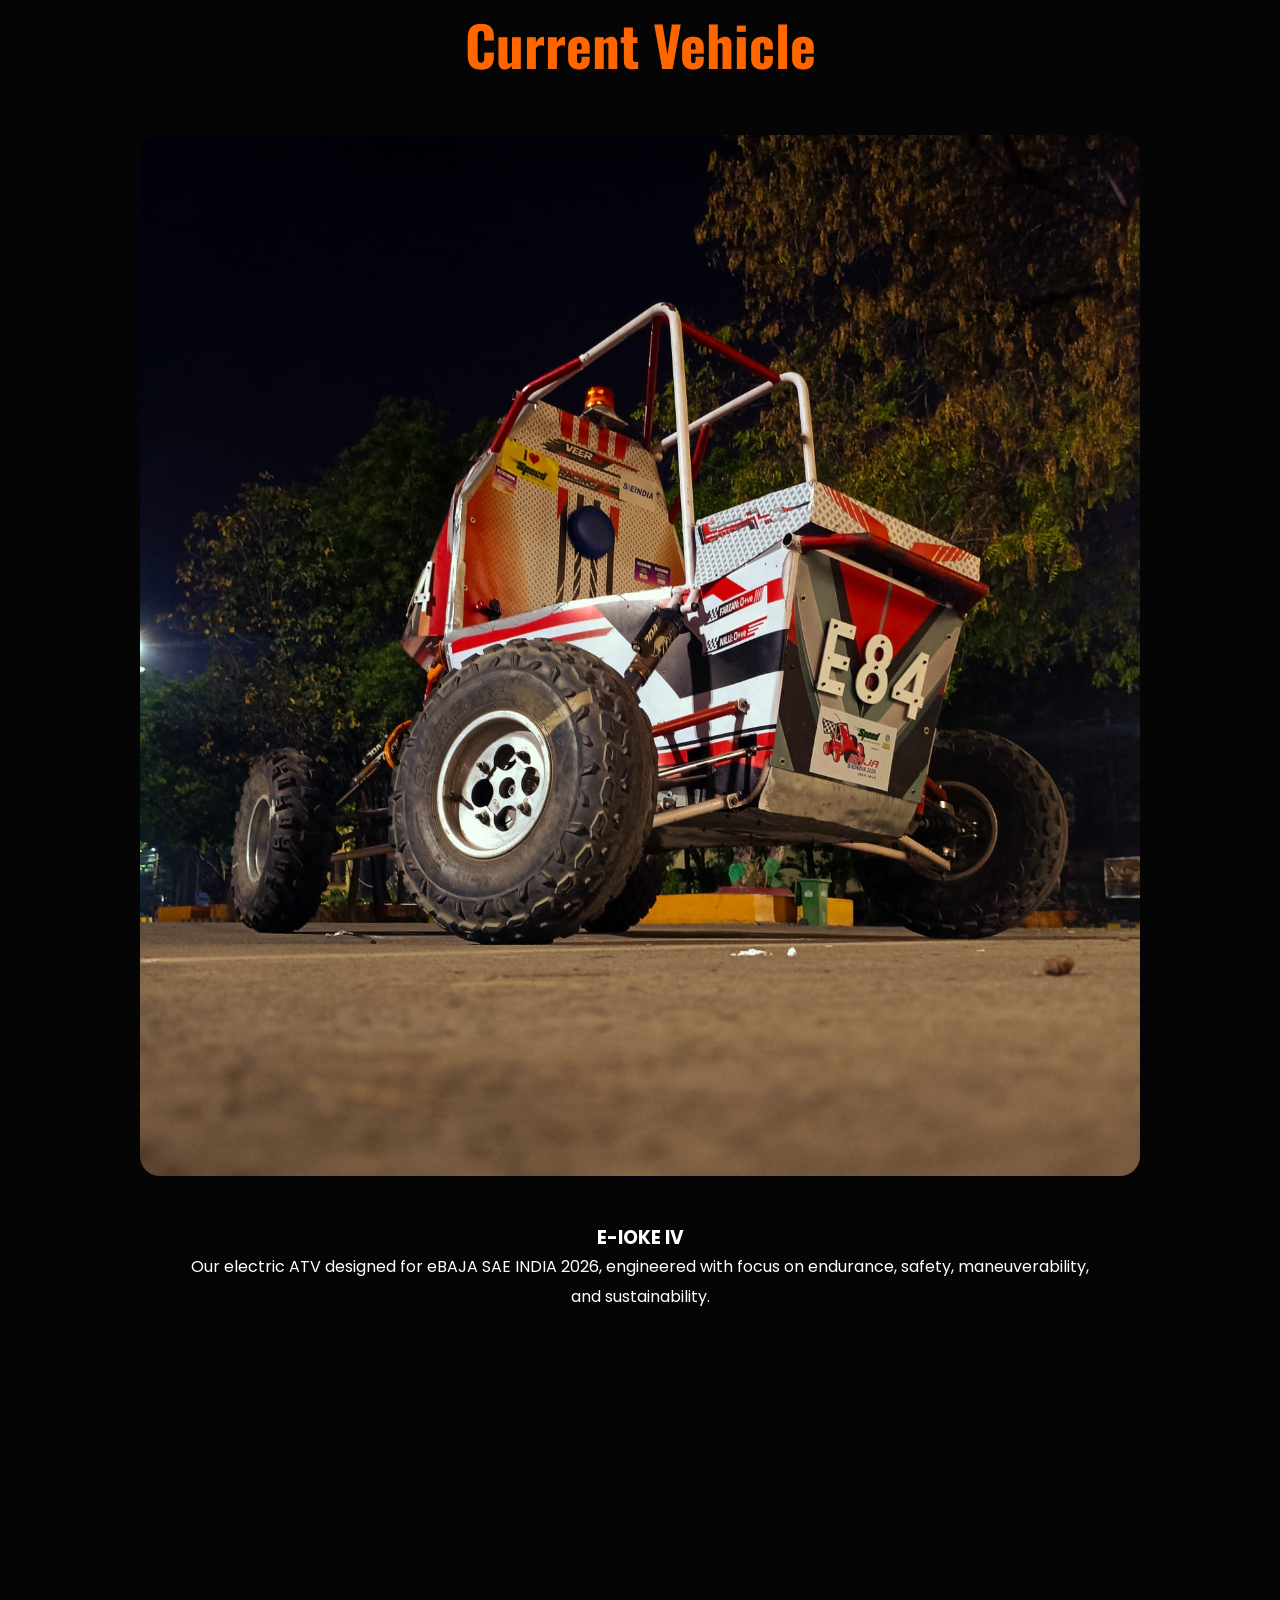
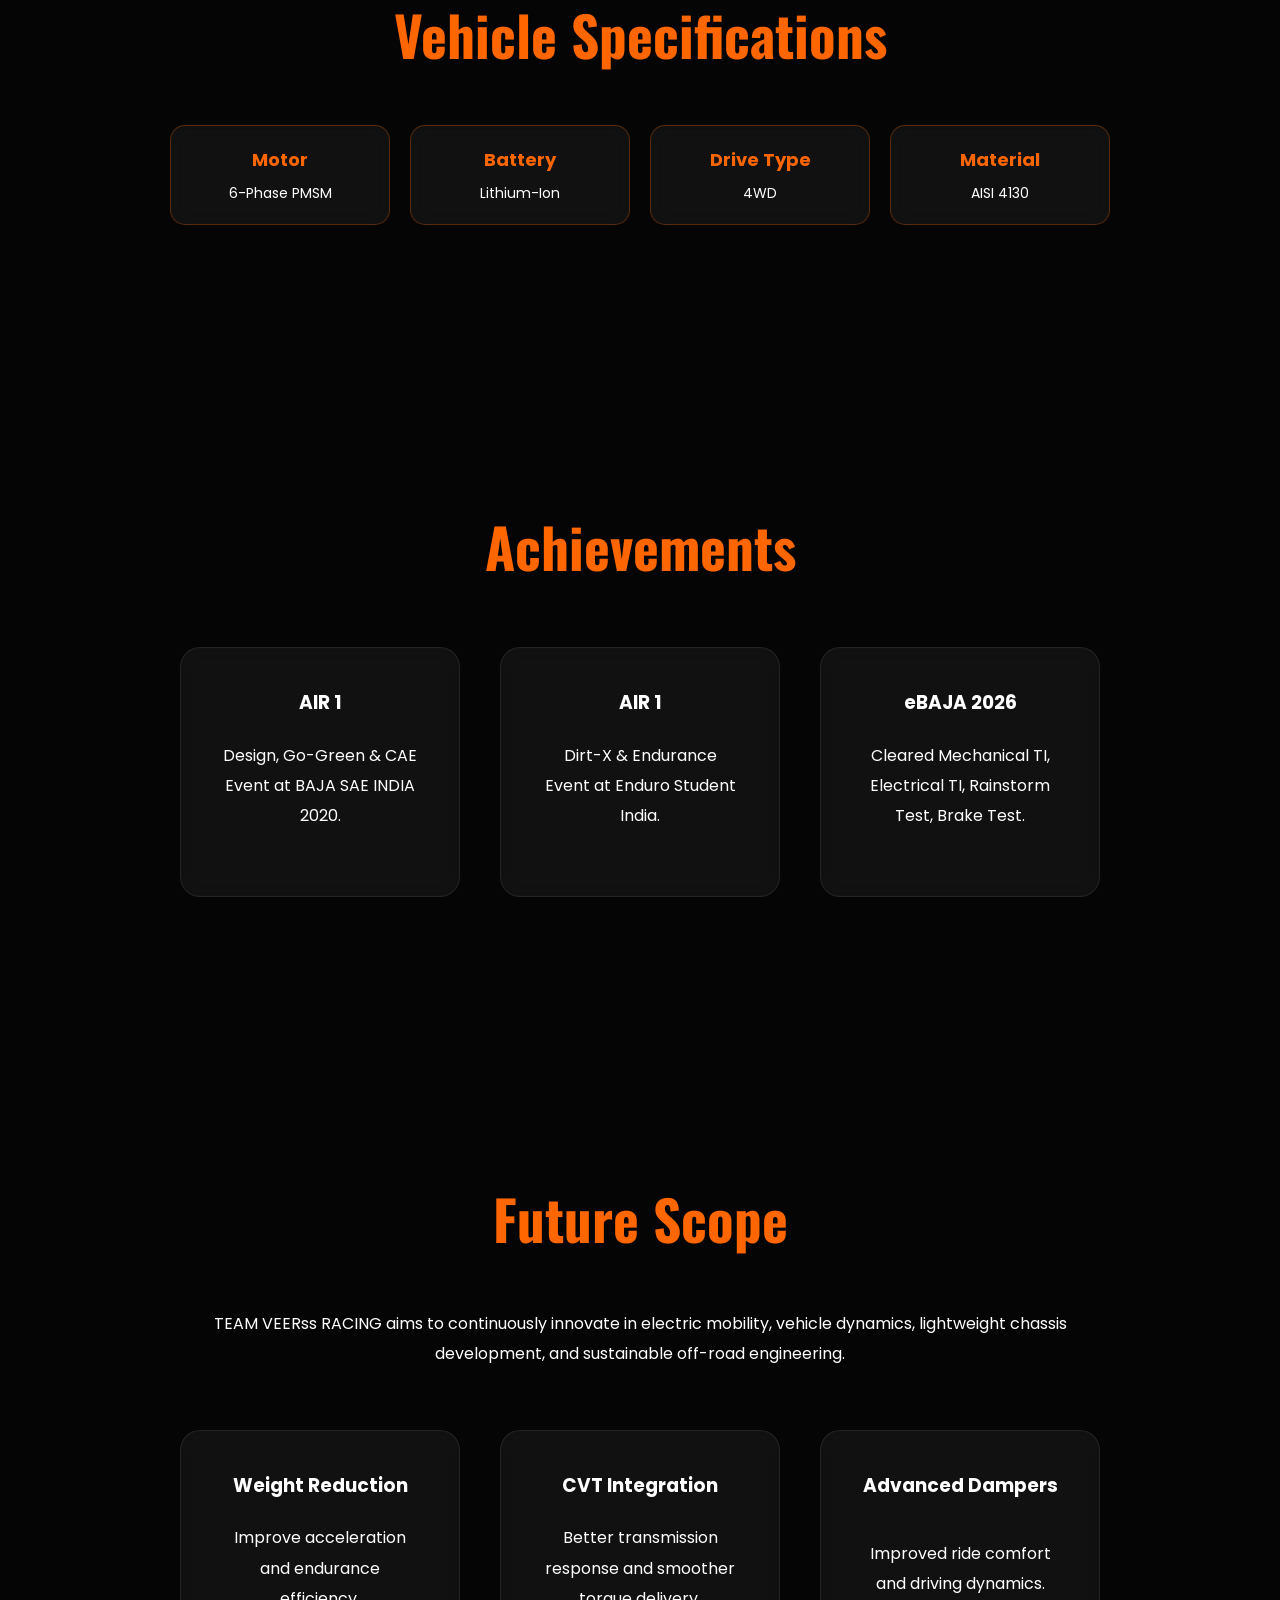
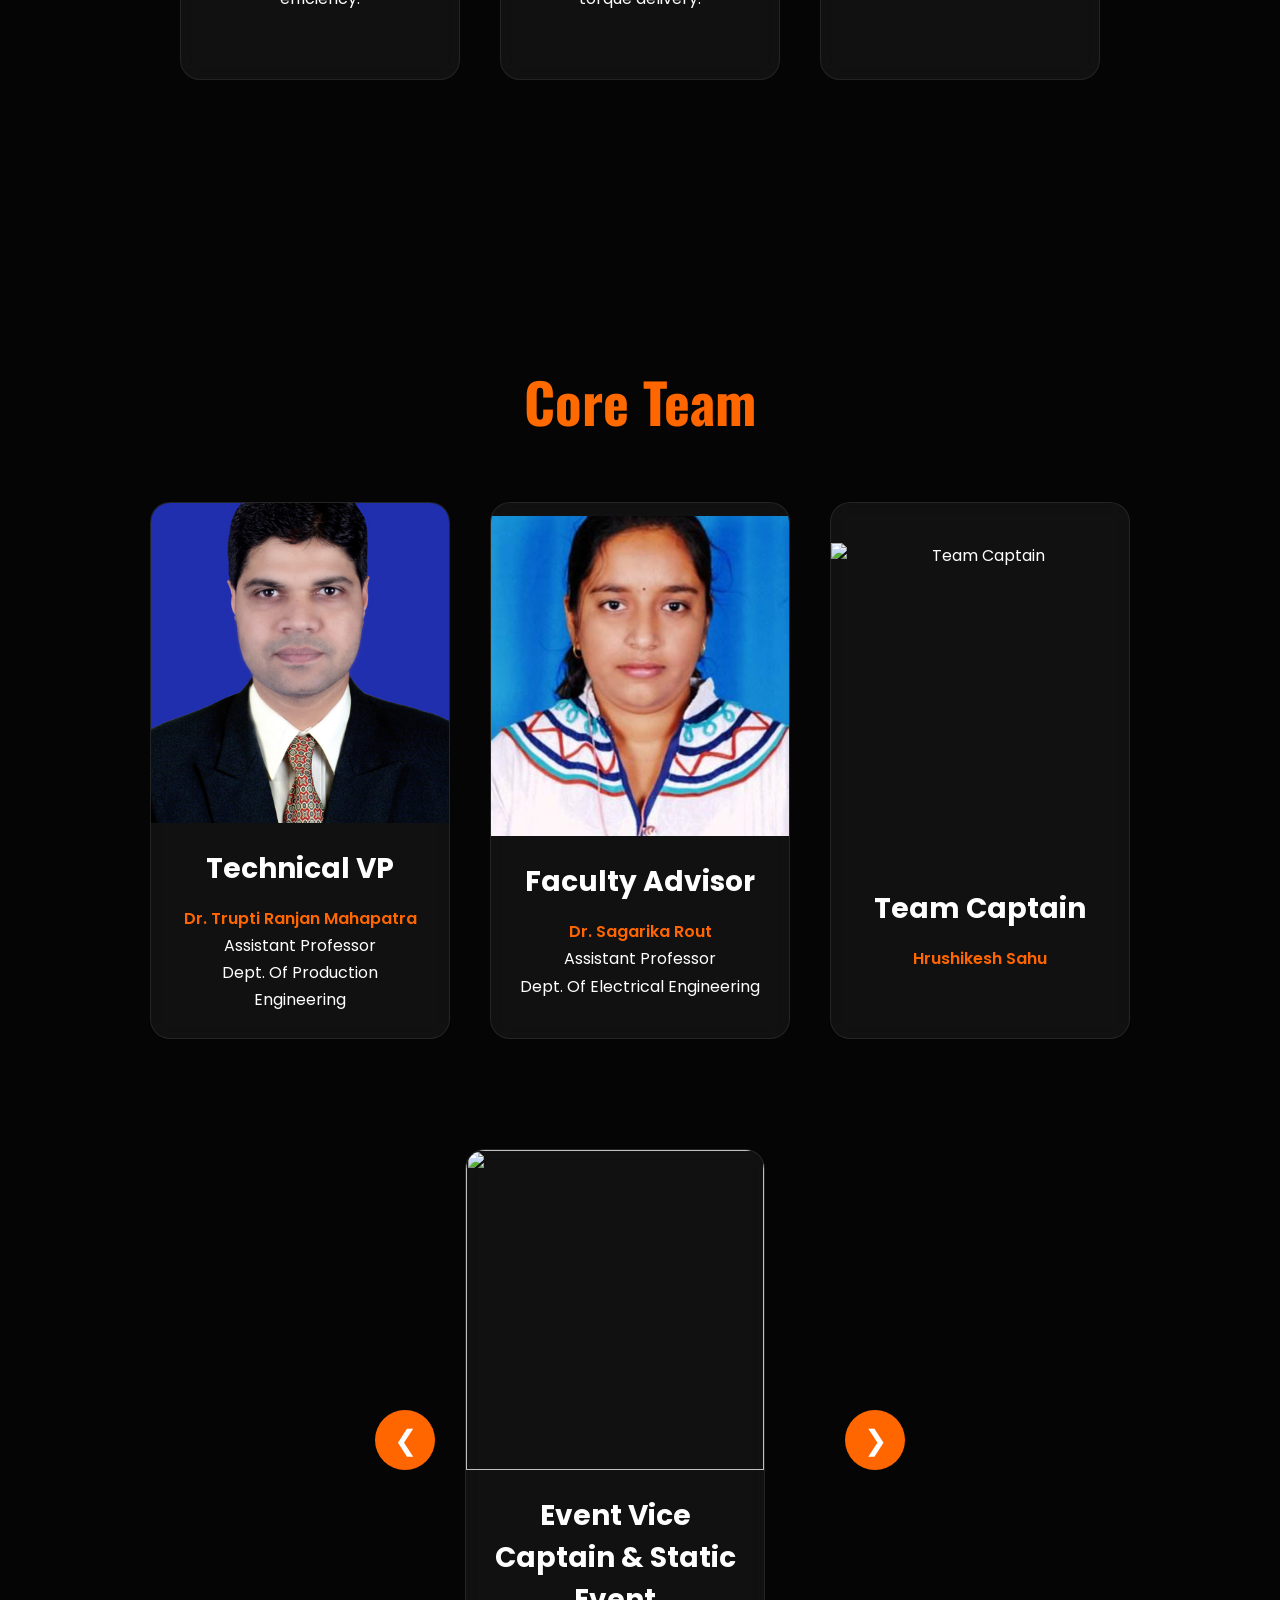
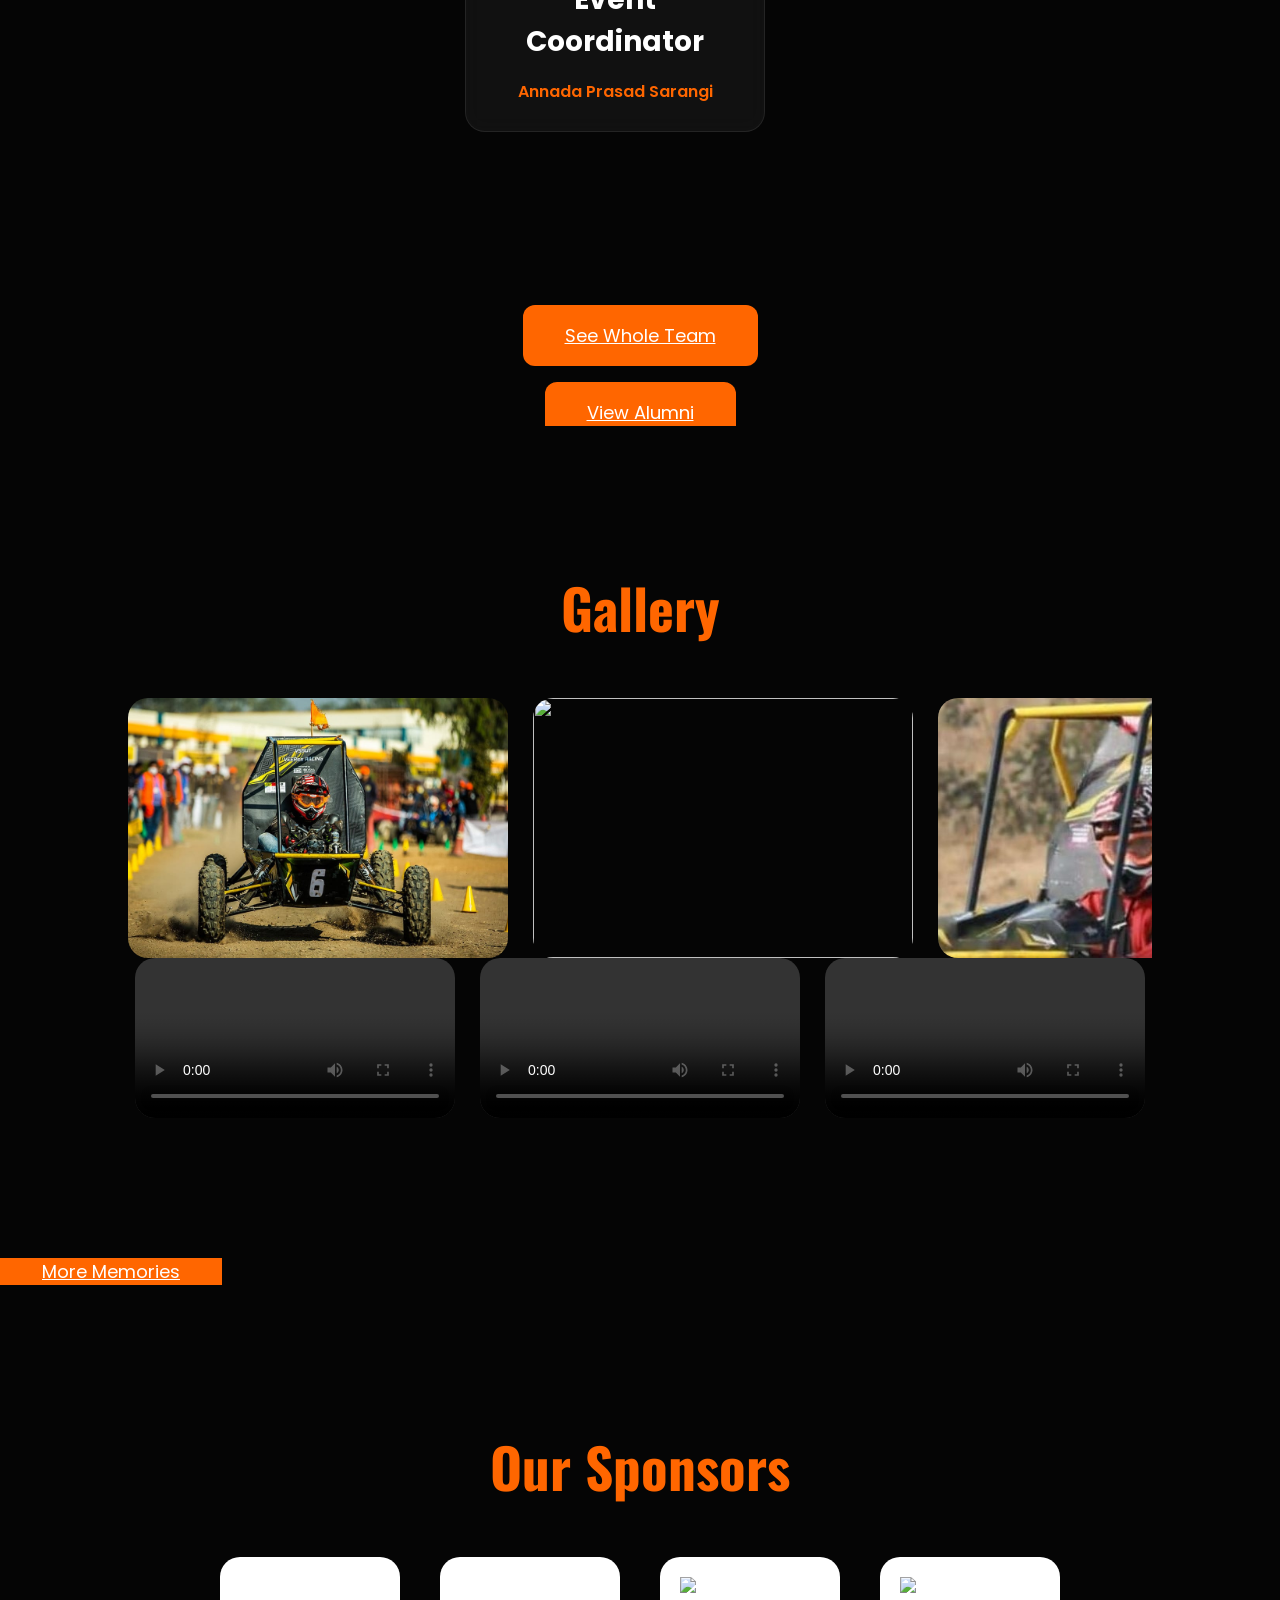
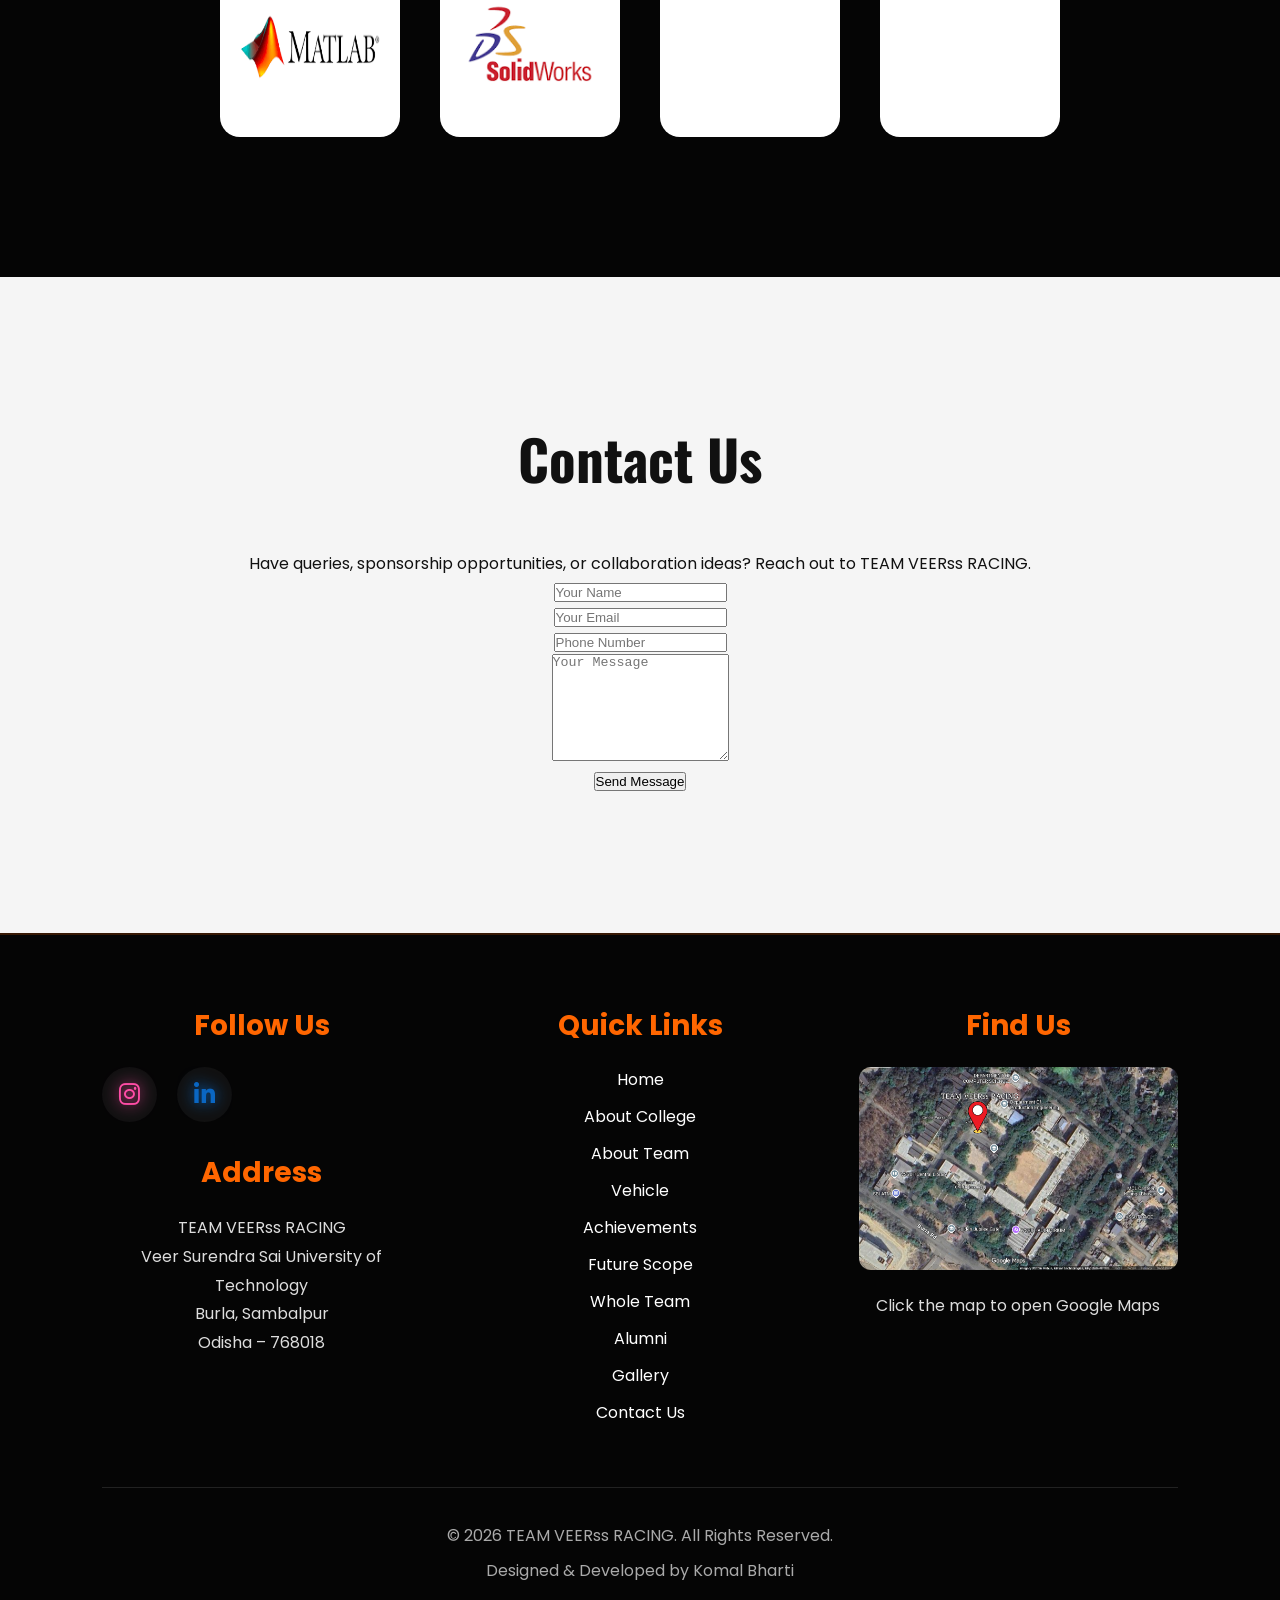
==== commit 6d0ec30c: "Add two new sponsor images to index.html" ====
--- a/index.html
+++ b/index.html
@@ -853,6 +853,8 @@
 
     <img src="images/sponsor1.png">
     <img src="images/sponsor2.png">
+    <img src="images/sponsor3.png">
+    <img src="images/sponsor4.png">
 
   </div>
 
--- a/style.css
+++ b/style.css
@@ -1379,6 +1379,7 @@
 
     transform:translateX(-50%);
   }
+}
 
 /* =========================
    VEHICLE SPECIFICATIONS
@@ -1559,7 +1560,7 @@
 
 /* MAP */
 
-.footer-map img{
+.footer-map{
     width:100%;
     max-width:350px;
     height:auto;
@@ -1620,7 +1621,7 @@
 
     }
 
-   .footer-map img{
+   .footer-map{
     width:100%;
     max-width:350px;
     height:auto;
@@ -1840,7 +1841,7 @@
 
 
 /* Highlight */
-.highlight{
+.highlights{
     color:#ff6a00;
 }
 
@@ -1853,3 +1854,82 @@
 .bold-word{
     font-weight:700;
 }
+
+
+img,
+video{
+    max-width:100%;
+    height:auto;
+}
+
+@media(max-width:768px){
+
+  html,
+  body{
+      overflow-x:hidden;
+      width:100%;
+  }
+
+  .section{
+      padding-left:20px;
+      padding-right:20px;
+  }
+
+  .card-container,
+  .spec-container{
+      gap:20px;
+  }
+
+  .footer-container{
+      grid-template-columns:1fr;
+      gap:30px;
+  }
+
+}
+.team-slider{
+  width:100%;
+  max-width:350px;
+}
+@media(max-width:768px){
+
+  .team-slider-wrapper{
+      gap:10px;
+  }
+
+  .slide-btn{
+      width:45px;
+      height:45px;
+      font-size:20px;
+  }
+
+}
+.gallery{
+    display:flex;
+    flex-wrap:wrap;
+    justify-content:center;
+    gap:25px;
+}
+
+.gallery img{
+    width:350px;
+    height:250px;
+    object-fit:cover;
+    border-radius:18px;
+    transition:.4s;
+    cursor:pointer;
+}
+
+.gallery img:hover{
+    transform:translateY(-8px) scale(1.03);
+    box-shadow:0 0 25px rgba(255,102,0,0.5);
+}
+
+@media(max-width:768px){
+
+.gallery img{
+    width:100%;
+    max-width:320px;
+    height:220px;
+}
+
+}
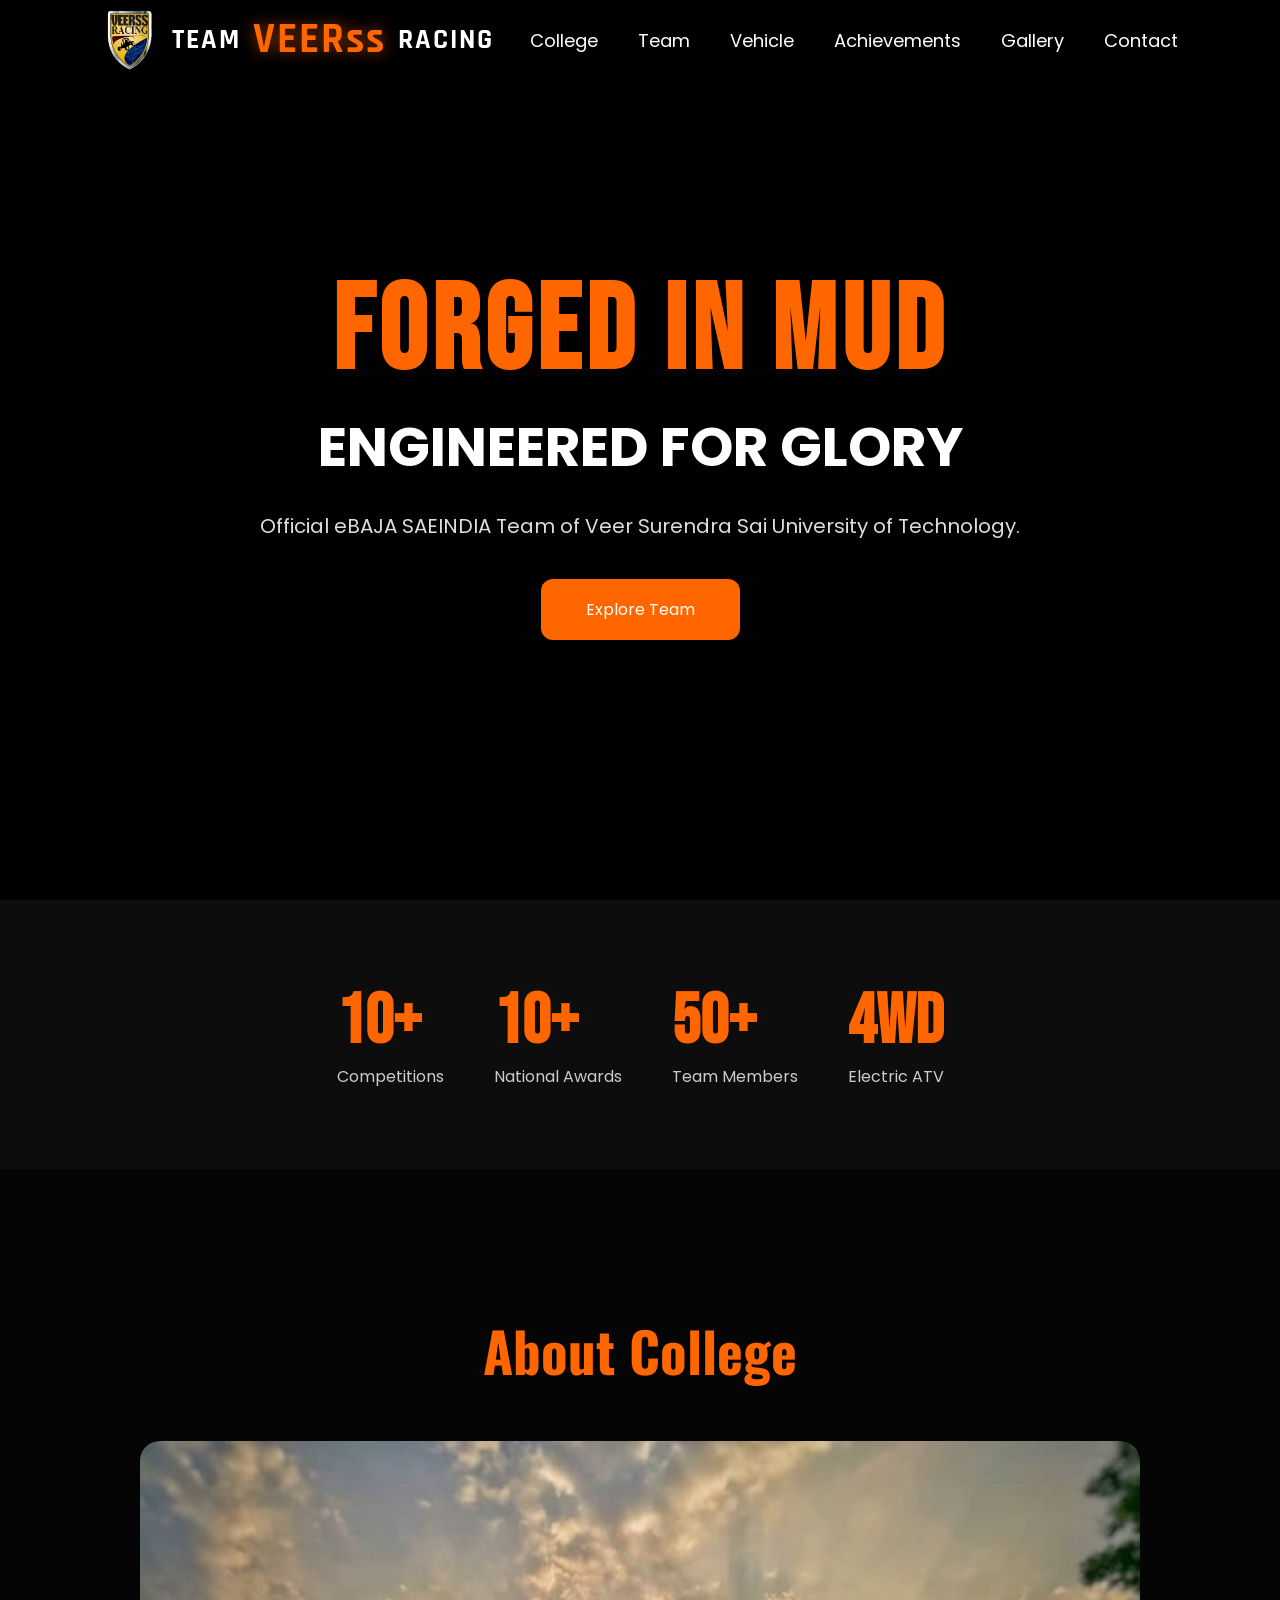
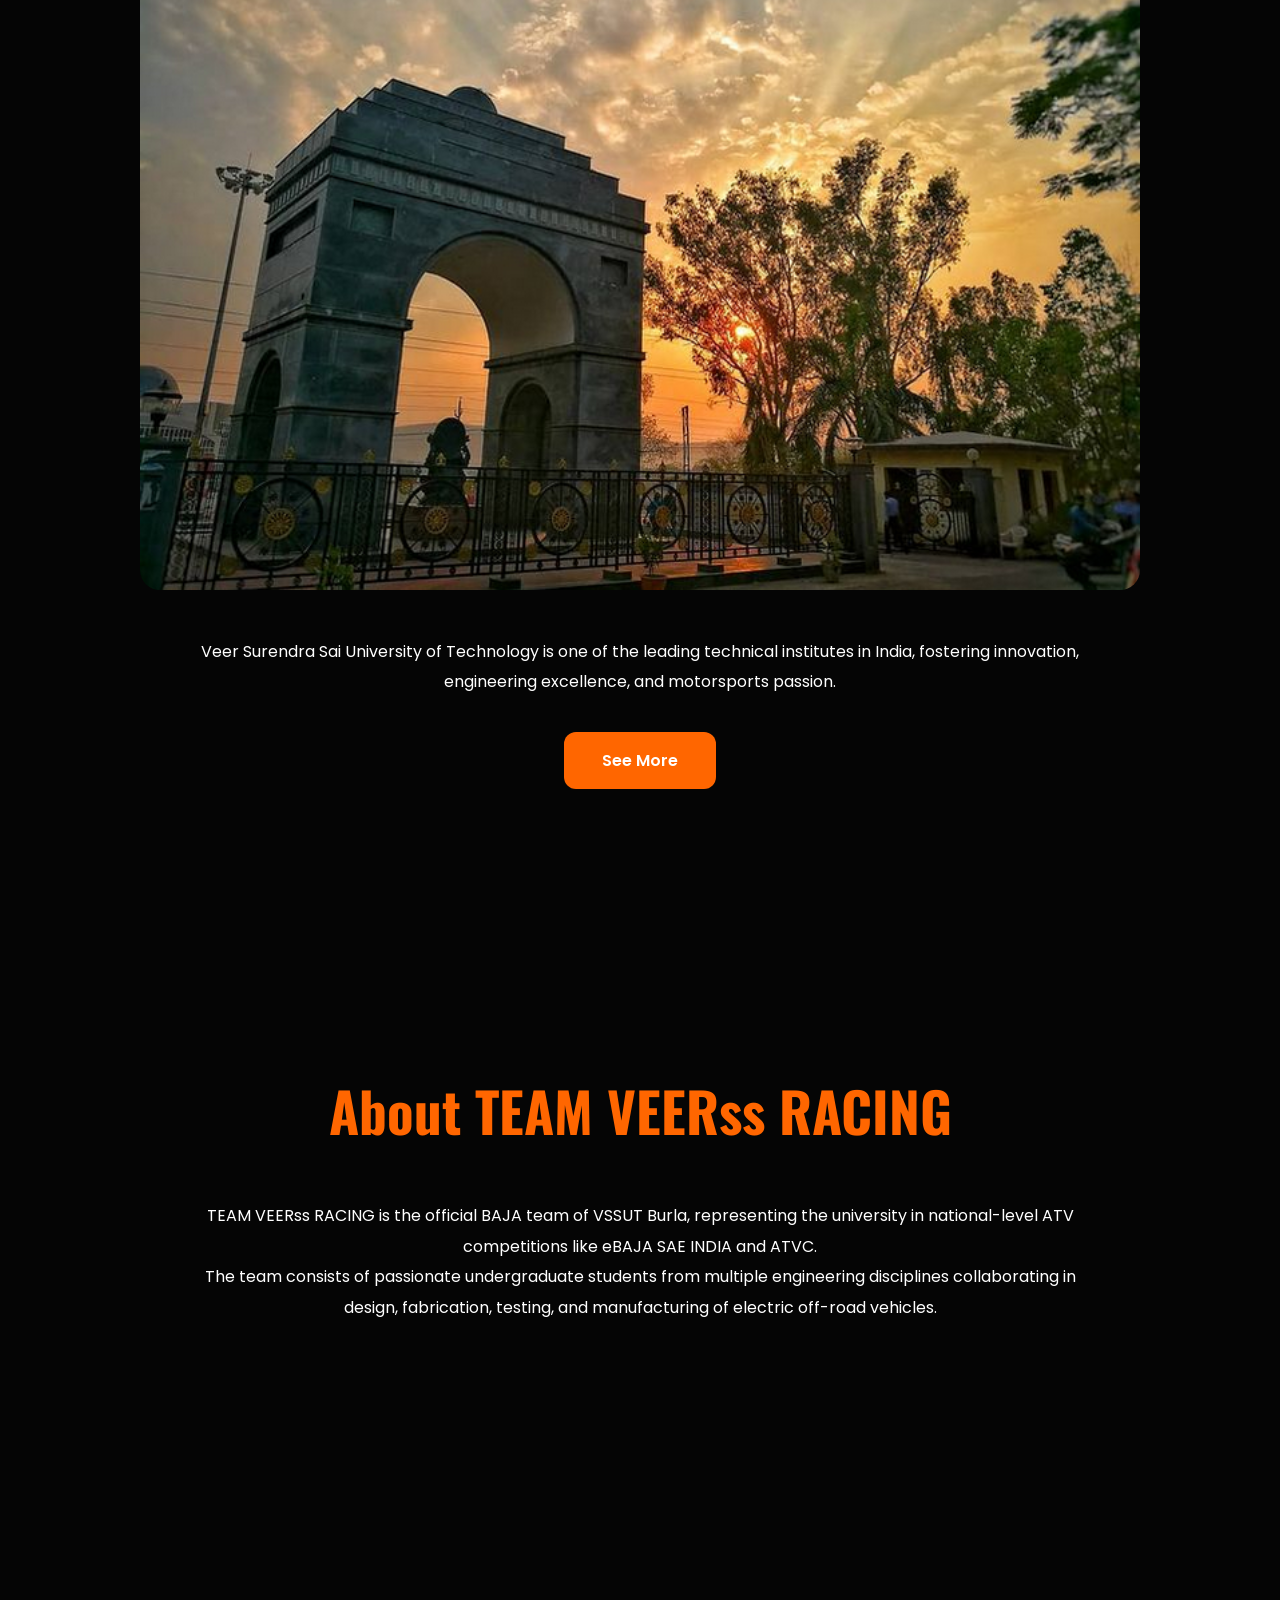
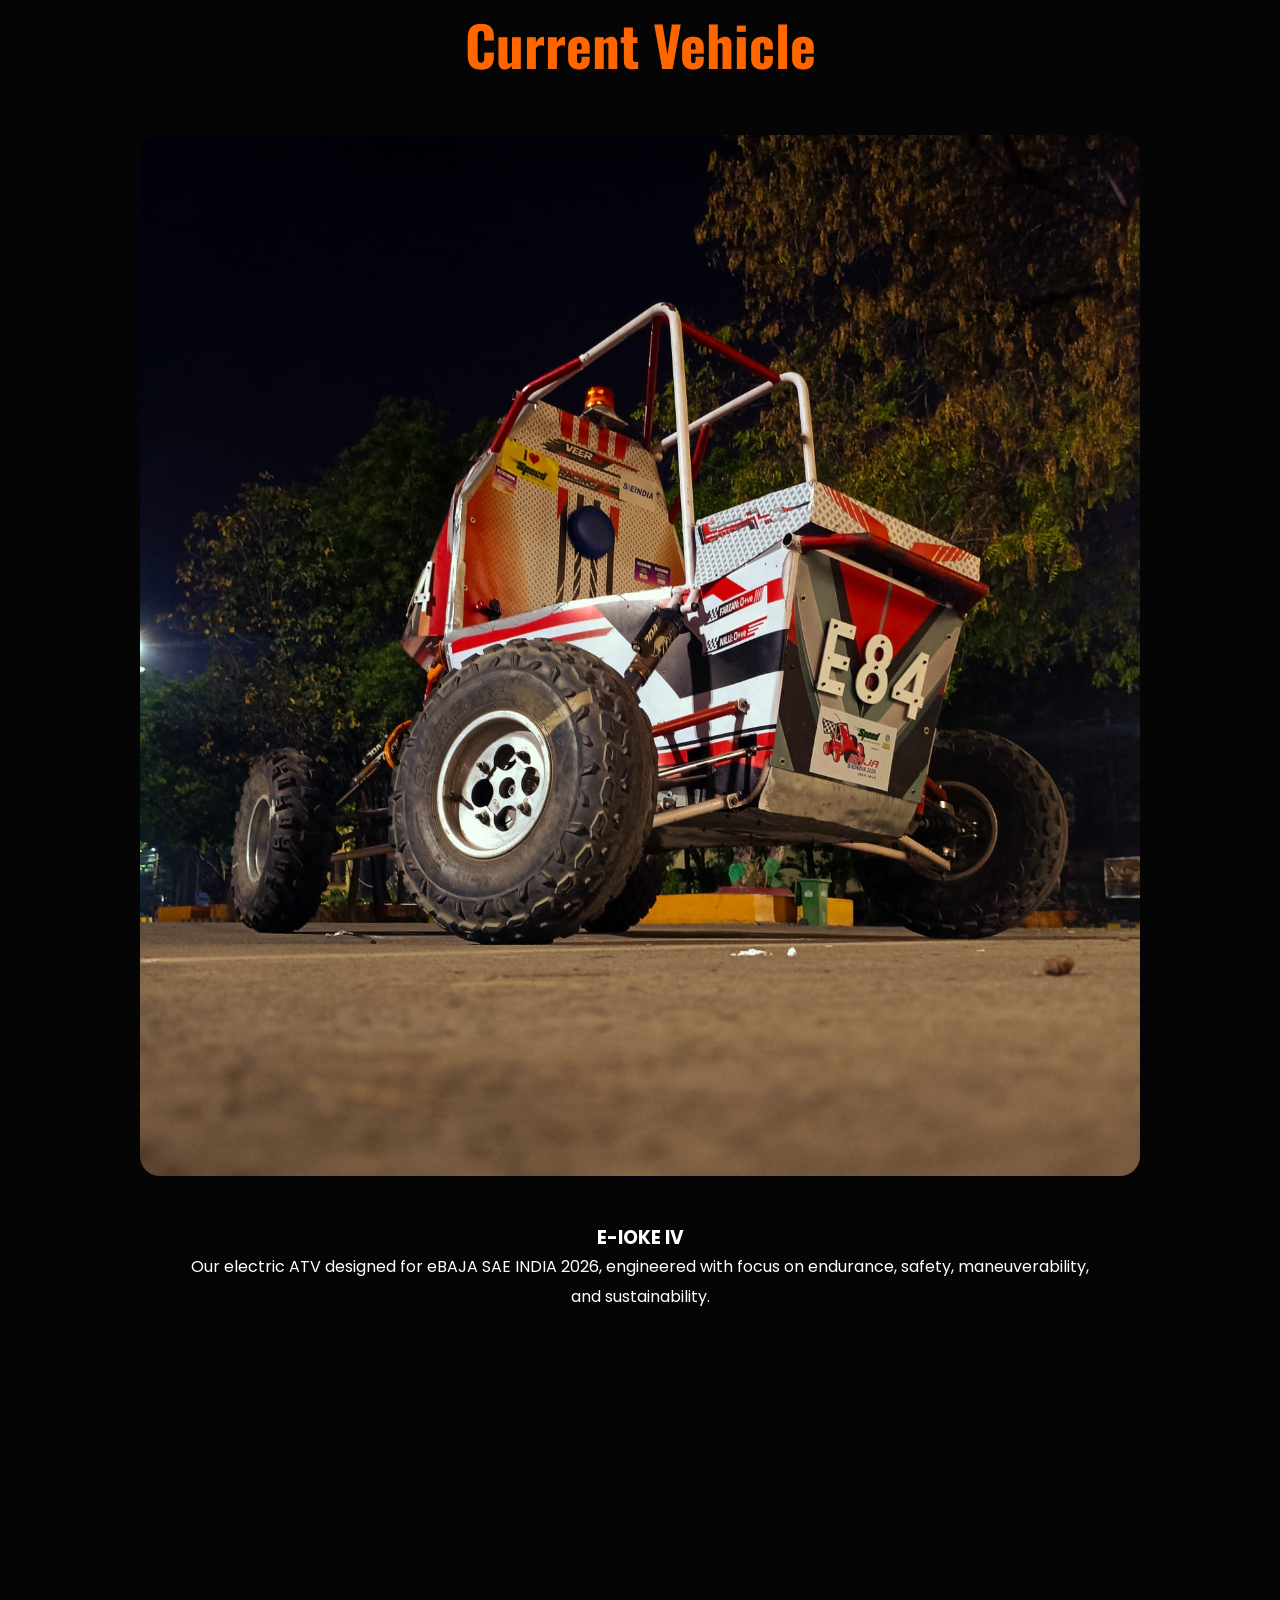
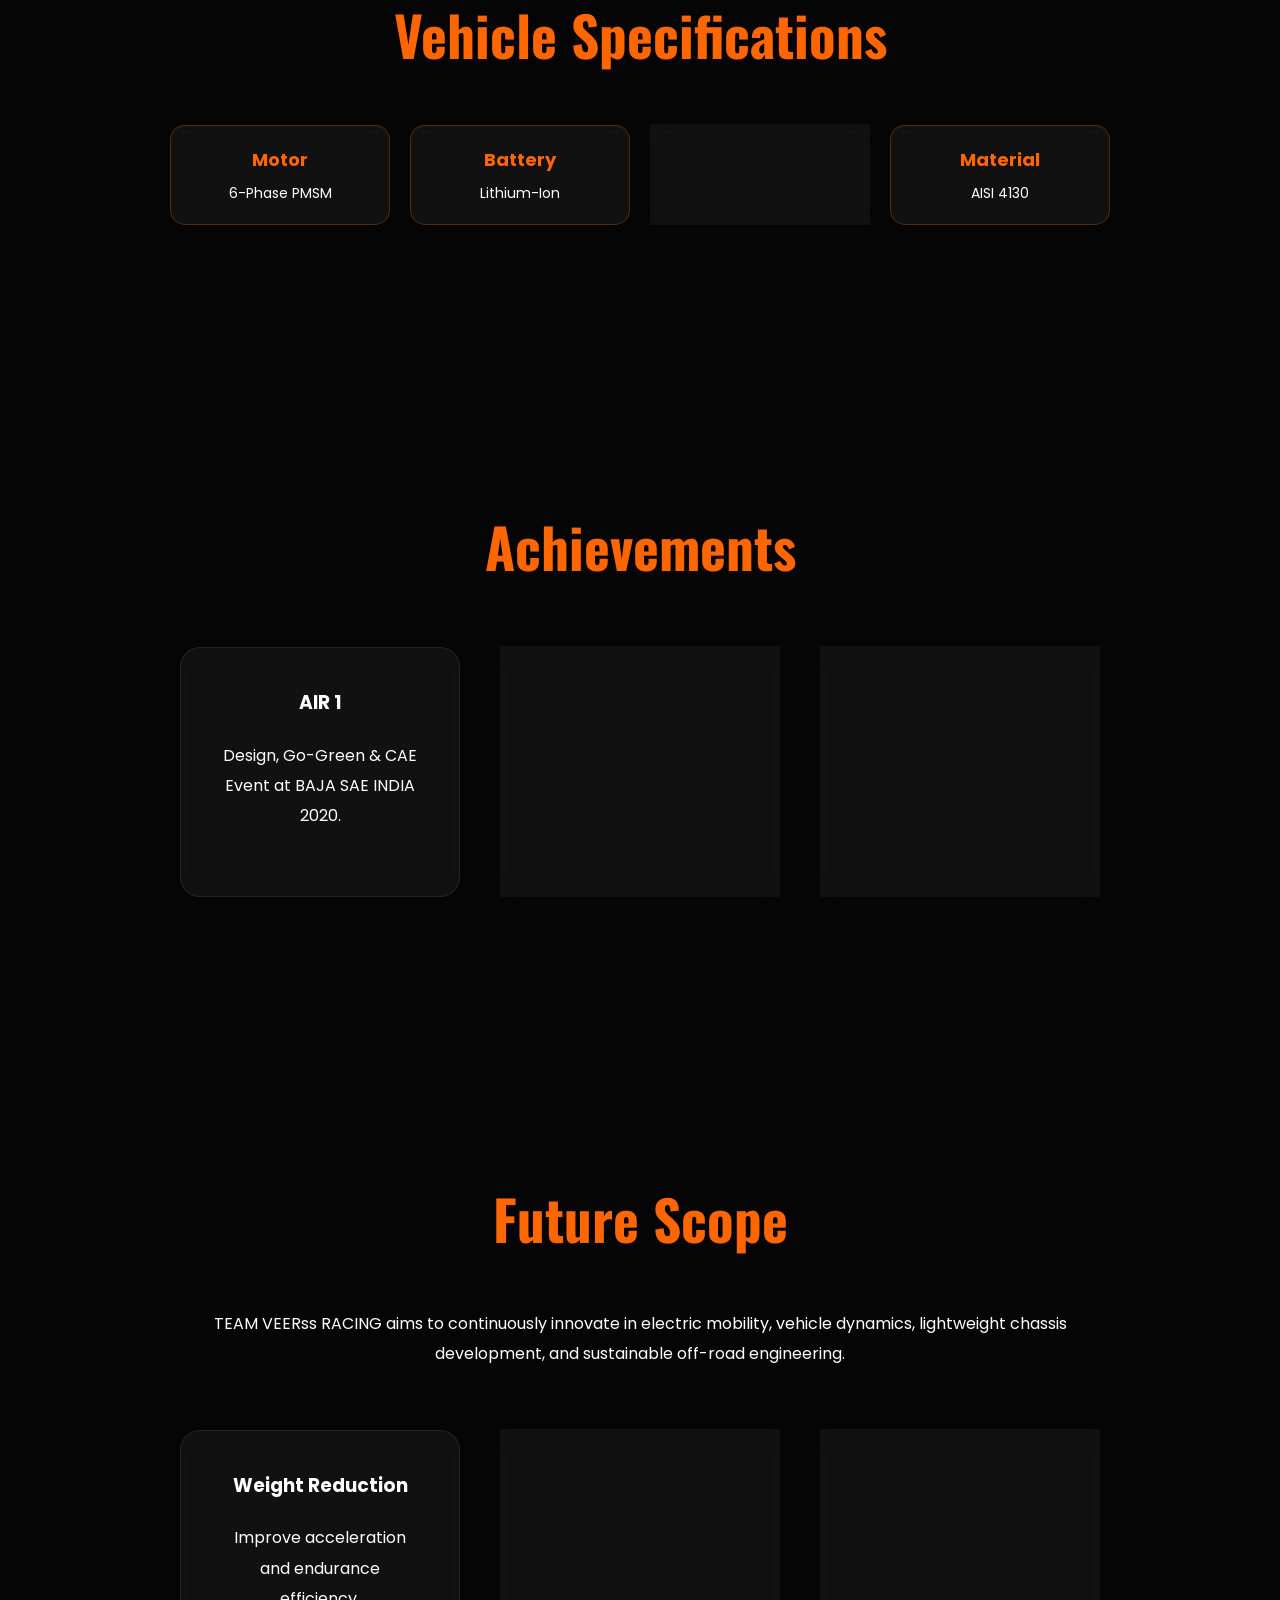
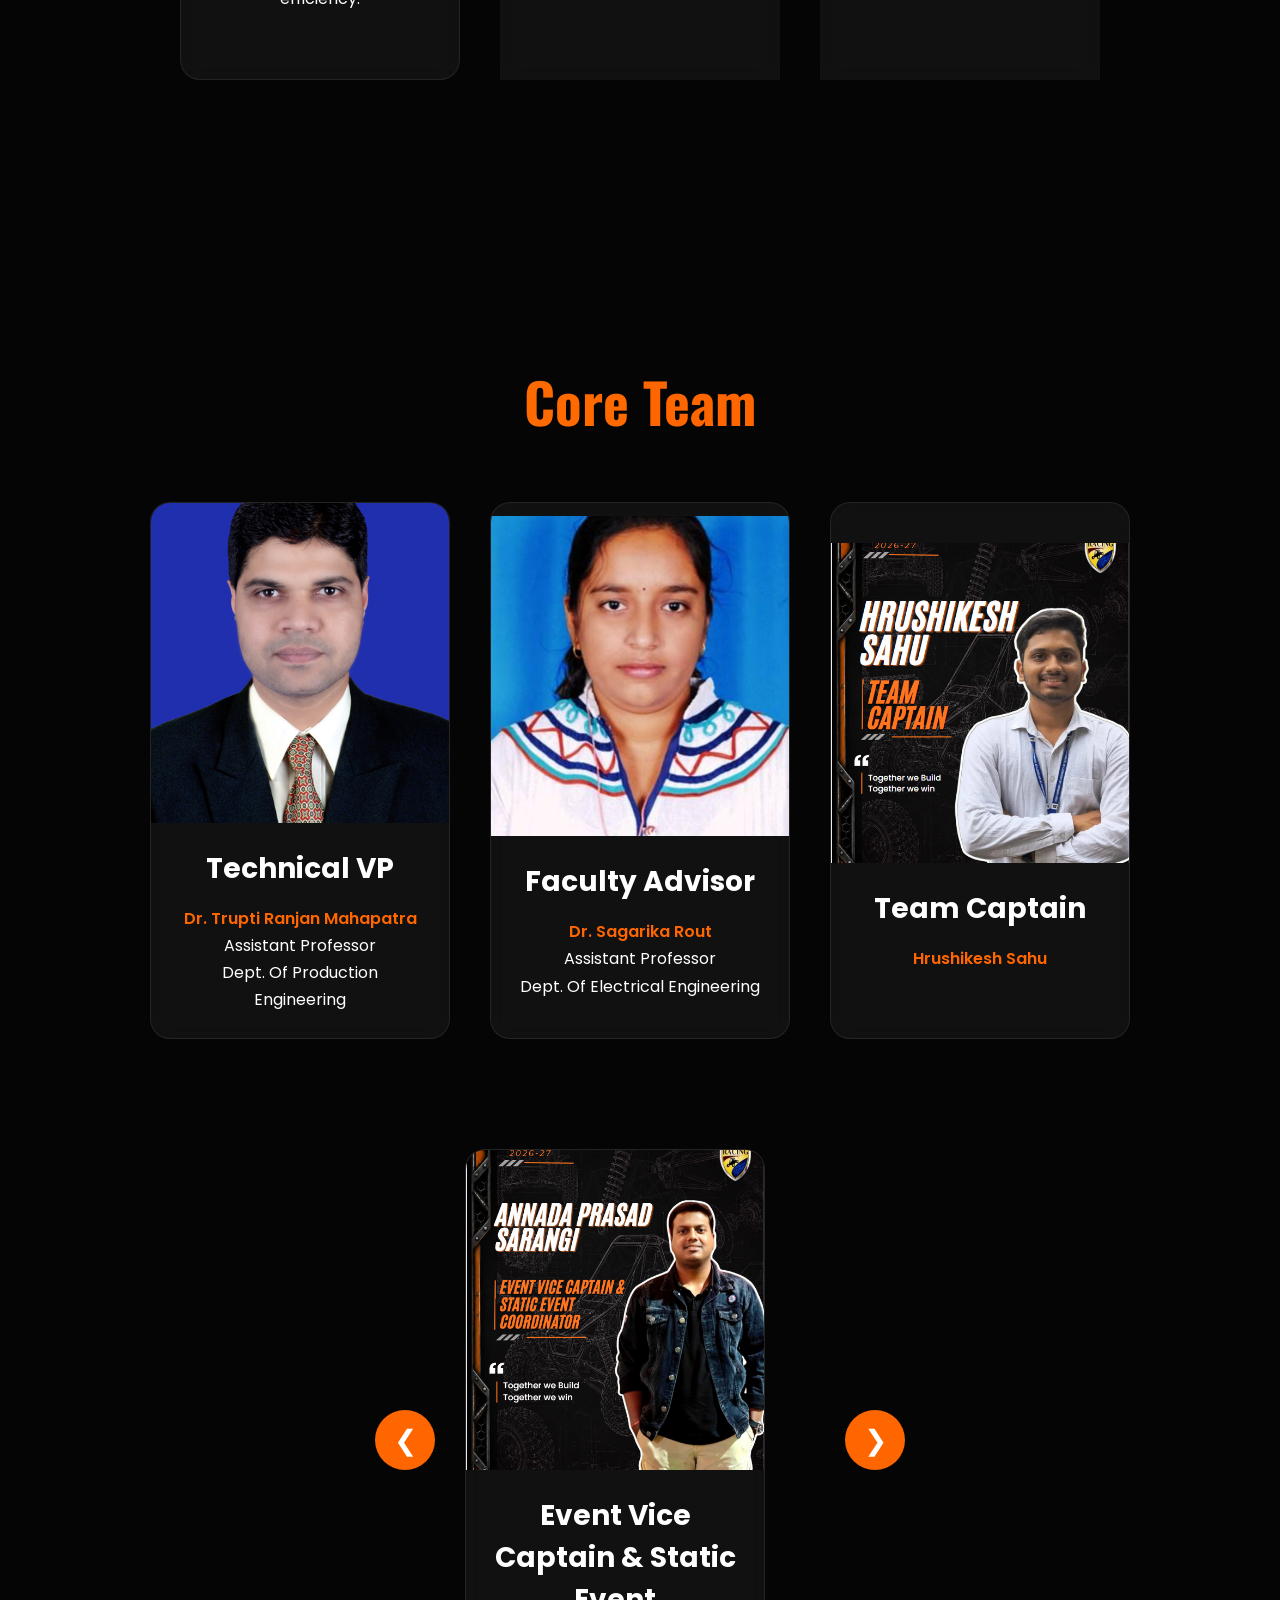
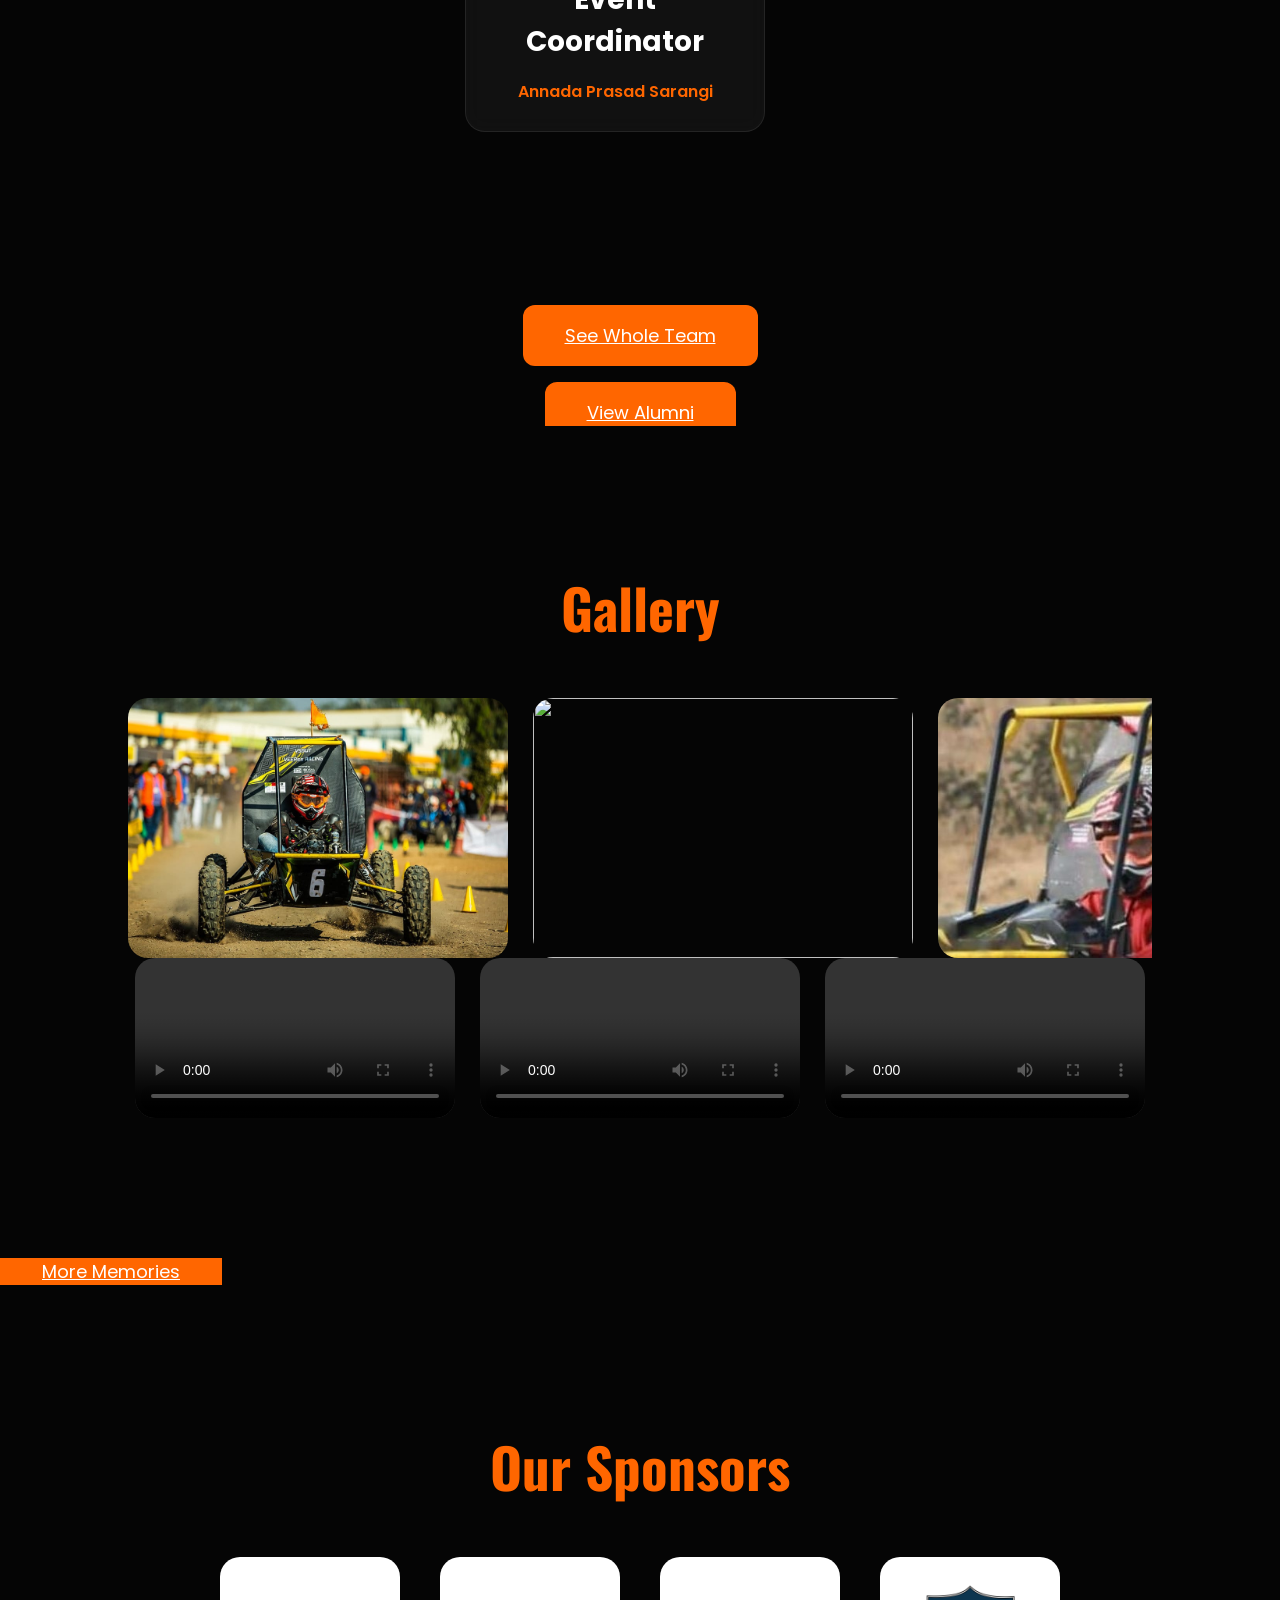
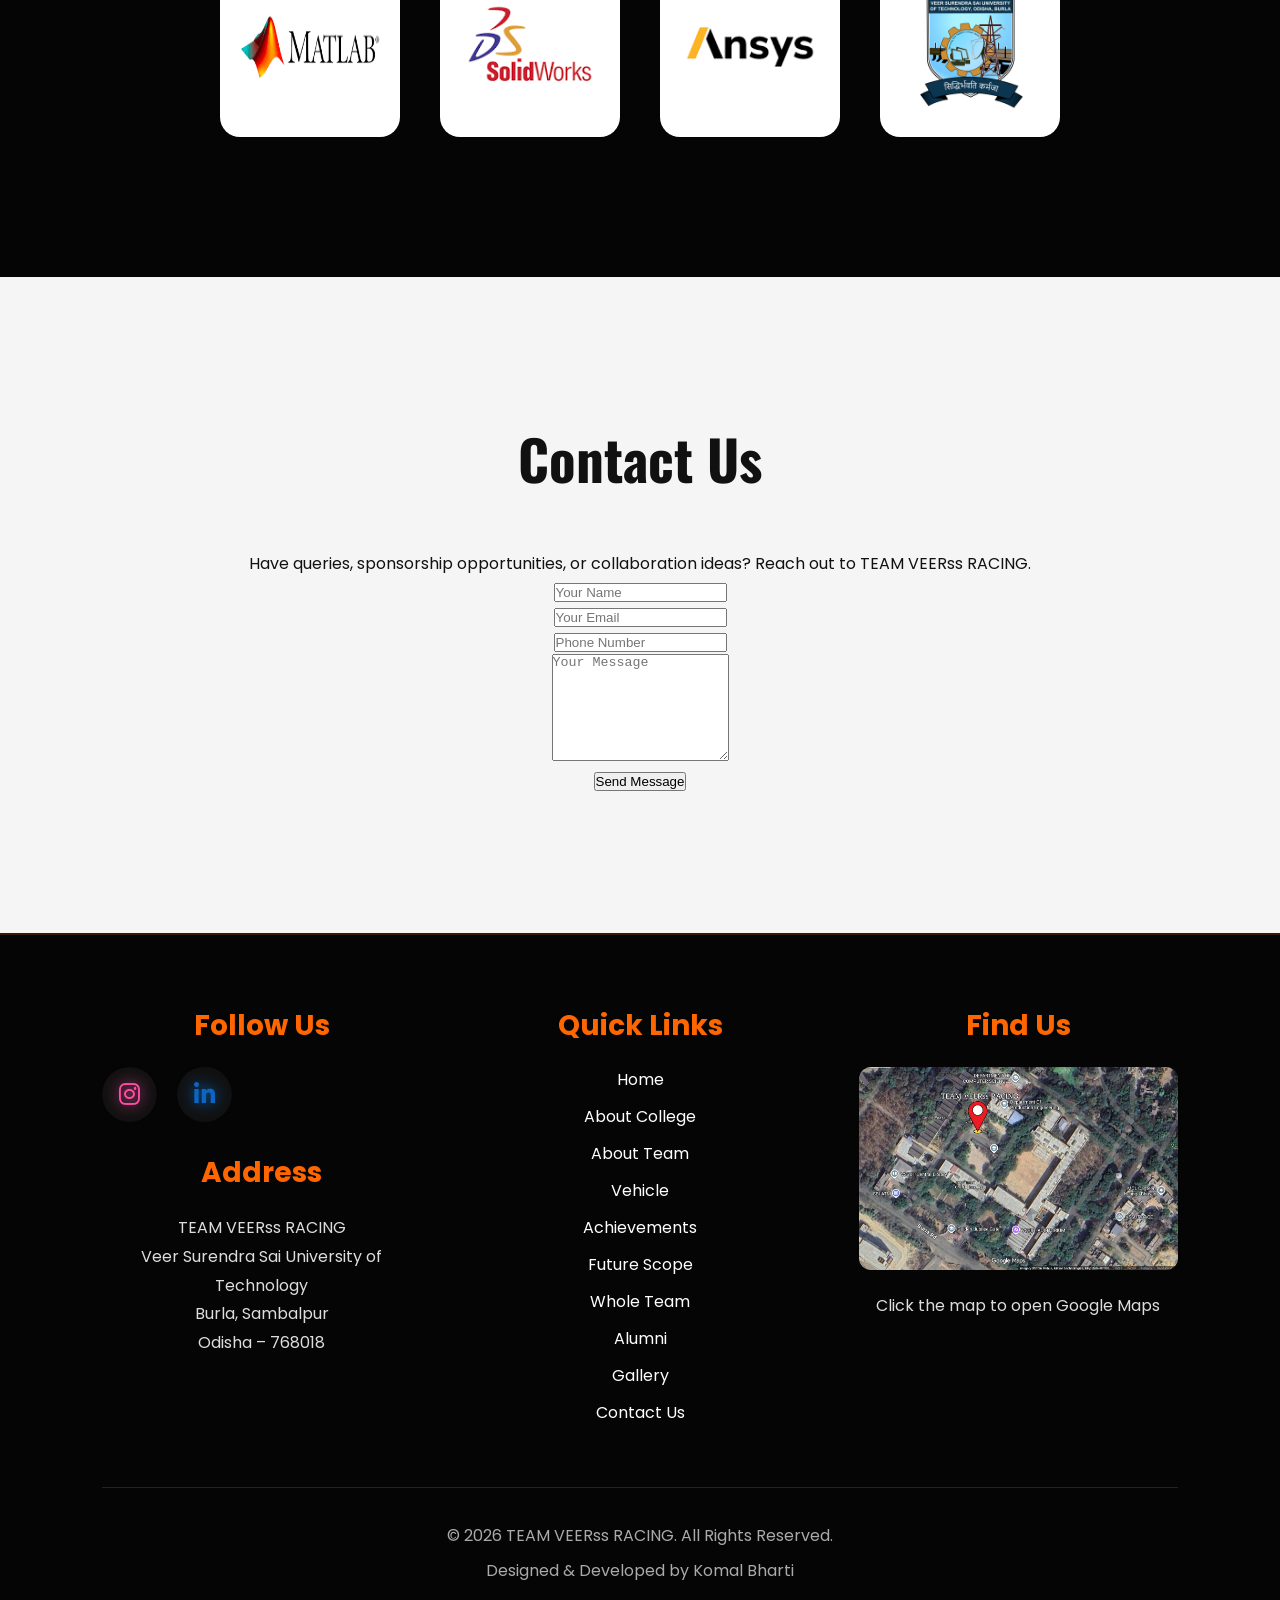
==== commit f014ba23: "Replace image files for team members" ====
--- a/index.html
+++ b/index.html
@@ -367,7 +367,7 @@
 
     <div class="card member-card">
 
-      <img src="images/captain.jpg" alt="Team Captain">
+      <img src="images/captain.png" alt="Team Captain">
 
       <div class="member-info">
 
@@ -407,7 +407,7 @@
 
       <div class="card member-card">
 
-        <img src="images/eventvicecaptain.jpg">
+        <img src="images/eventvicecaptain.png">
 
         <div class="member-info">
 
@@ -429,7 +429,7 @@
 
       <div class="card member-card">
 
-        <img src="images/vicecaptain.jpg">
+        <img src="images/vicecaptain.png">
 
         <div class="member-info">
 
@@ -451,7 +451,7 @@
 
       <div class="card member-card">
 
-        <img src="images/teammanager.jpg">
+        <img src="images/teammanager.png">
 
         <div class="member-info">
 
@@ -473,7 +473,7 @@
 
       <div class="card member-card">
 
-        <img src="images/teammanager1.jpg">
+        <img src="images/teammanager1.png">
 
         <div class="member-info">
 
@@ -495,7 +495,7 @@
 
       <div class="card member-card">
 
-        <img src="images/technicalhead.jpg">
+        <img src="images/technicalhead.png">
 
         <div class="member-info">
 
@@ -516,7 +516,7 @@
 
       <div class="card member-card">
 
-        <img src="images/eventmanager.jpg">
+        <img src="images/eventmanager.png">
 
         <div class="member-info">
 
@@ -537,7 +537,7 @@
 
       <div class="card member-card">
 
-        <img src="images/eventmanager1.jpg">
+        <img src="images/eventmanager1.png">
 
         <div class="member-info">
 
@@ -559,7 +559,7 @@
 
       <div class="card member-card">
 
-        <img src="images/electricaltechnical.jpg">
+        <img src="images/electricaltechnical.png">
 
         <div class="member-info">
 
@@ -580,7 +580,7 @@
 
       <div class="card member-card">
 
-        <img src="images/evhead.jpg">
+        <img src="images/evhead.png">
 
         <div class="member-info">
 
@@ -601,7 +601,7 @@
 
       <div class="card member-card">
 
-        <img src="images/treasurer.jpg">
+        <img src="images/treasurer.png">
 
         <div class="member-info">
 
@@ -622,7 +622,7 @@
 
       <div class="card member-card">
 
-        <img src="images/procurementhead.jpg">
+        <img src="images/procurementhead.png">
 
         <div class="member-info">
 
@@ -643,7 +643,7 @@
 
       <div class="card member-card">
 
-        <img src="images/vehicledynamics.jpg">
+        <img src="images/vehicledynamics.png">
 
         <div class="member-info">
 
@@ -664,7 +664,7 @@
 
       <div class="card member-card">
 
-        <img src="images/manufacturinghead.jpg">
+        <img src="images/manufacturinghead.png">
 
         <div class="member-info">
 
@@ -685,7 +685,7 @@
 
       <div class="card member-card">
 
-        <img src="images/manufacturinghead1.jpg">
+        <img src="images/manufacturinghead1.png">
 
         <div class="member-info">
 
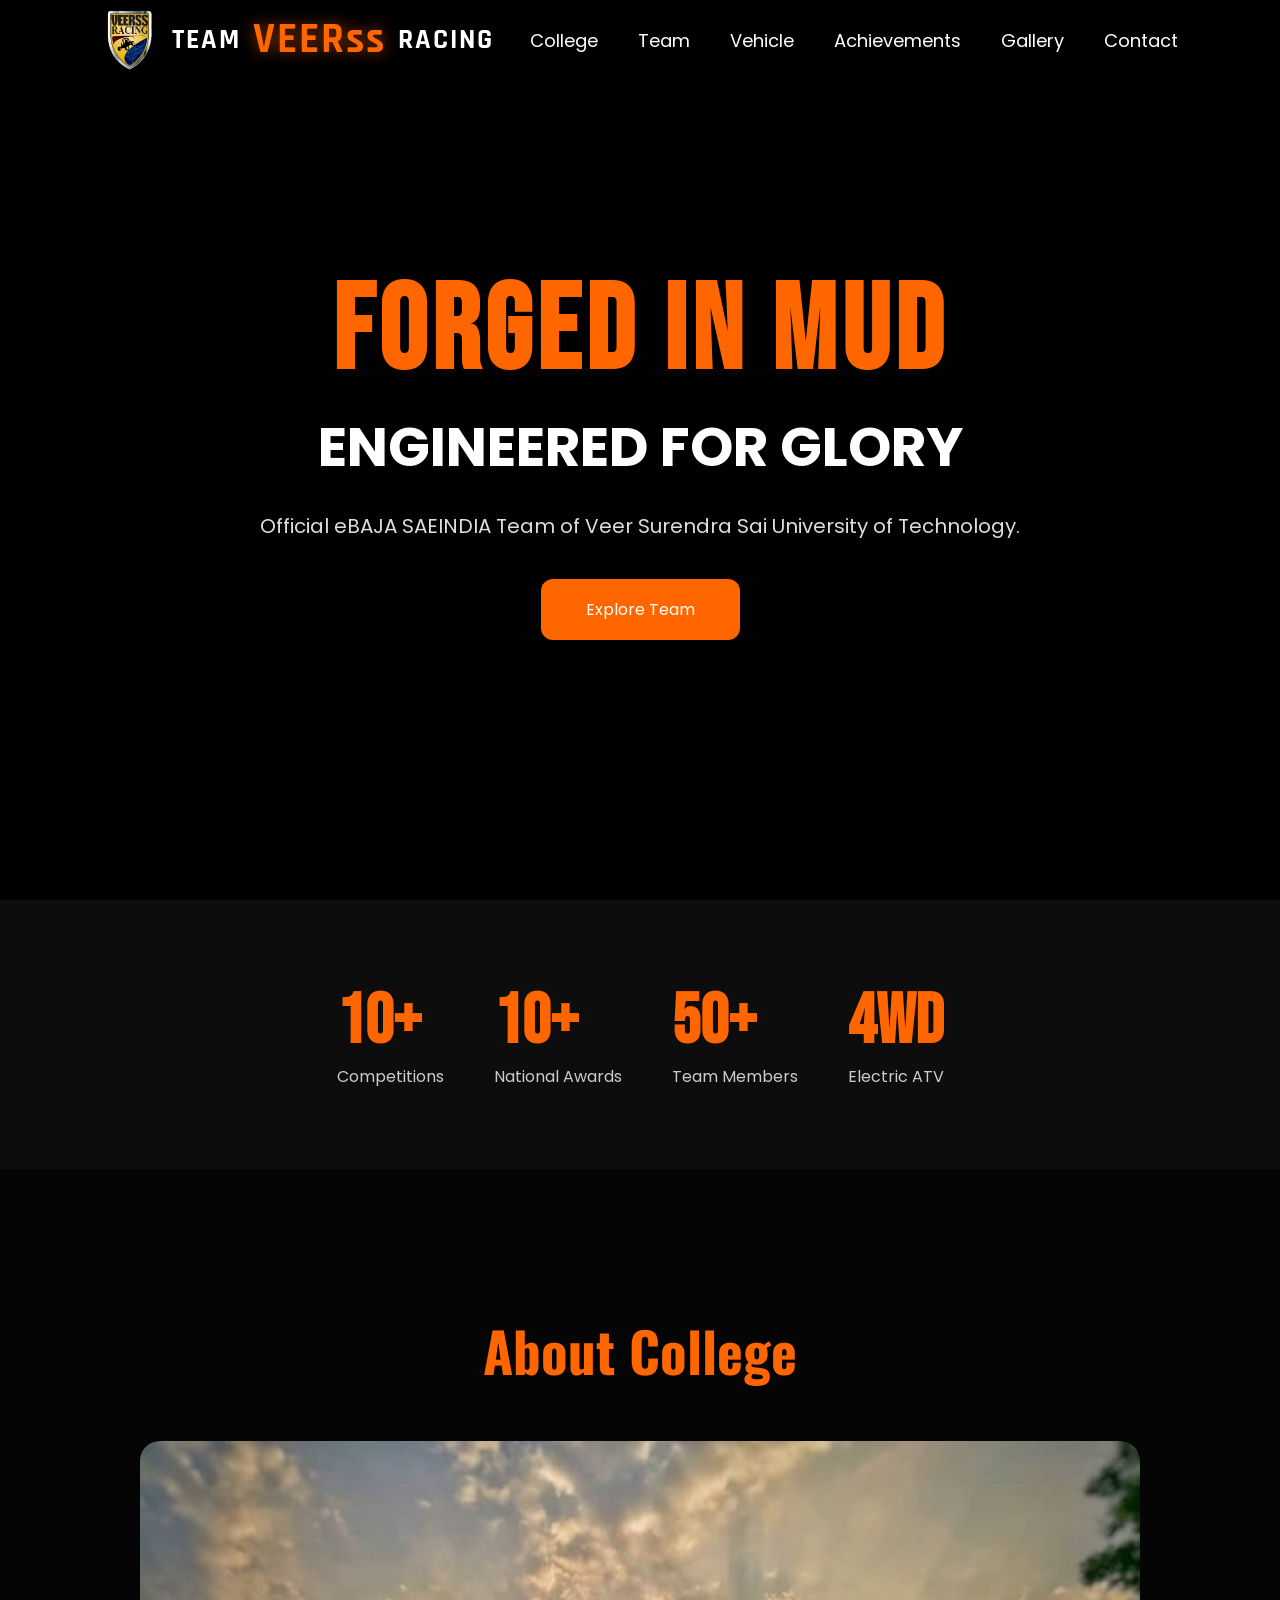
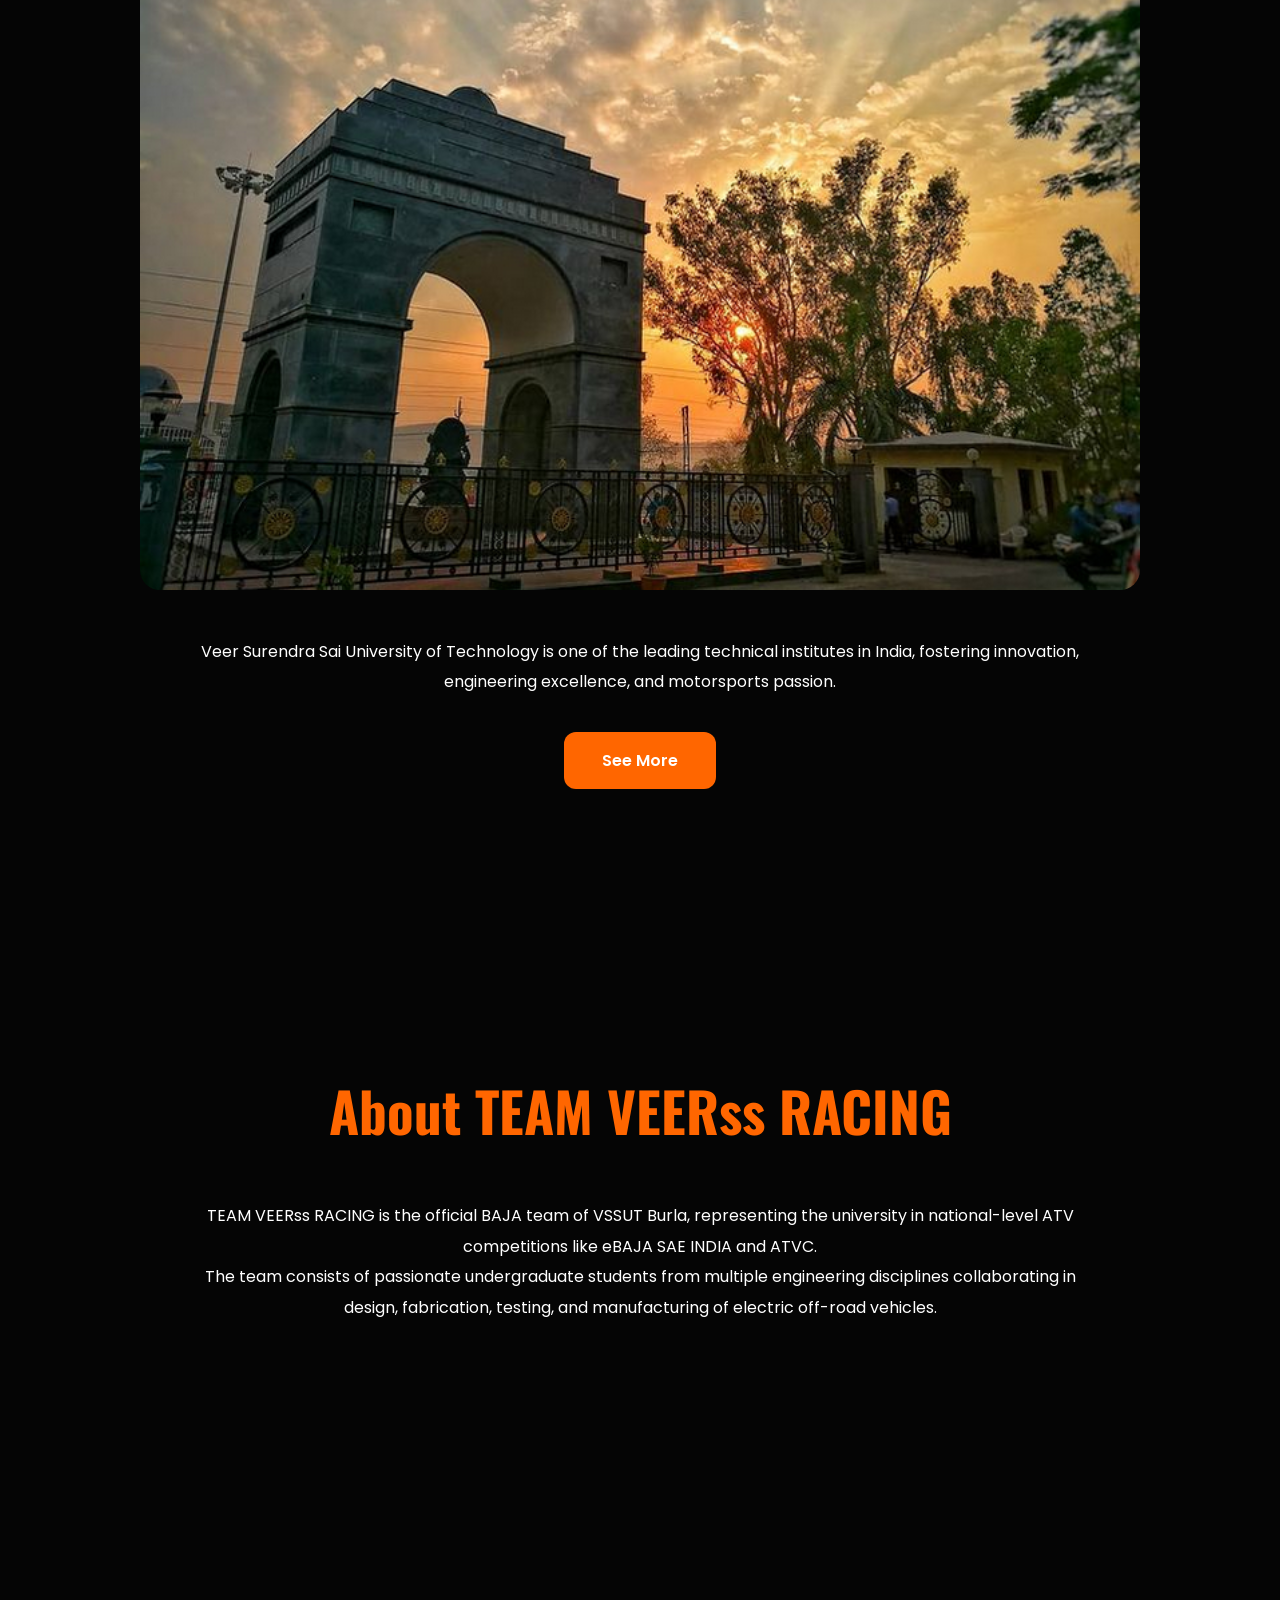
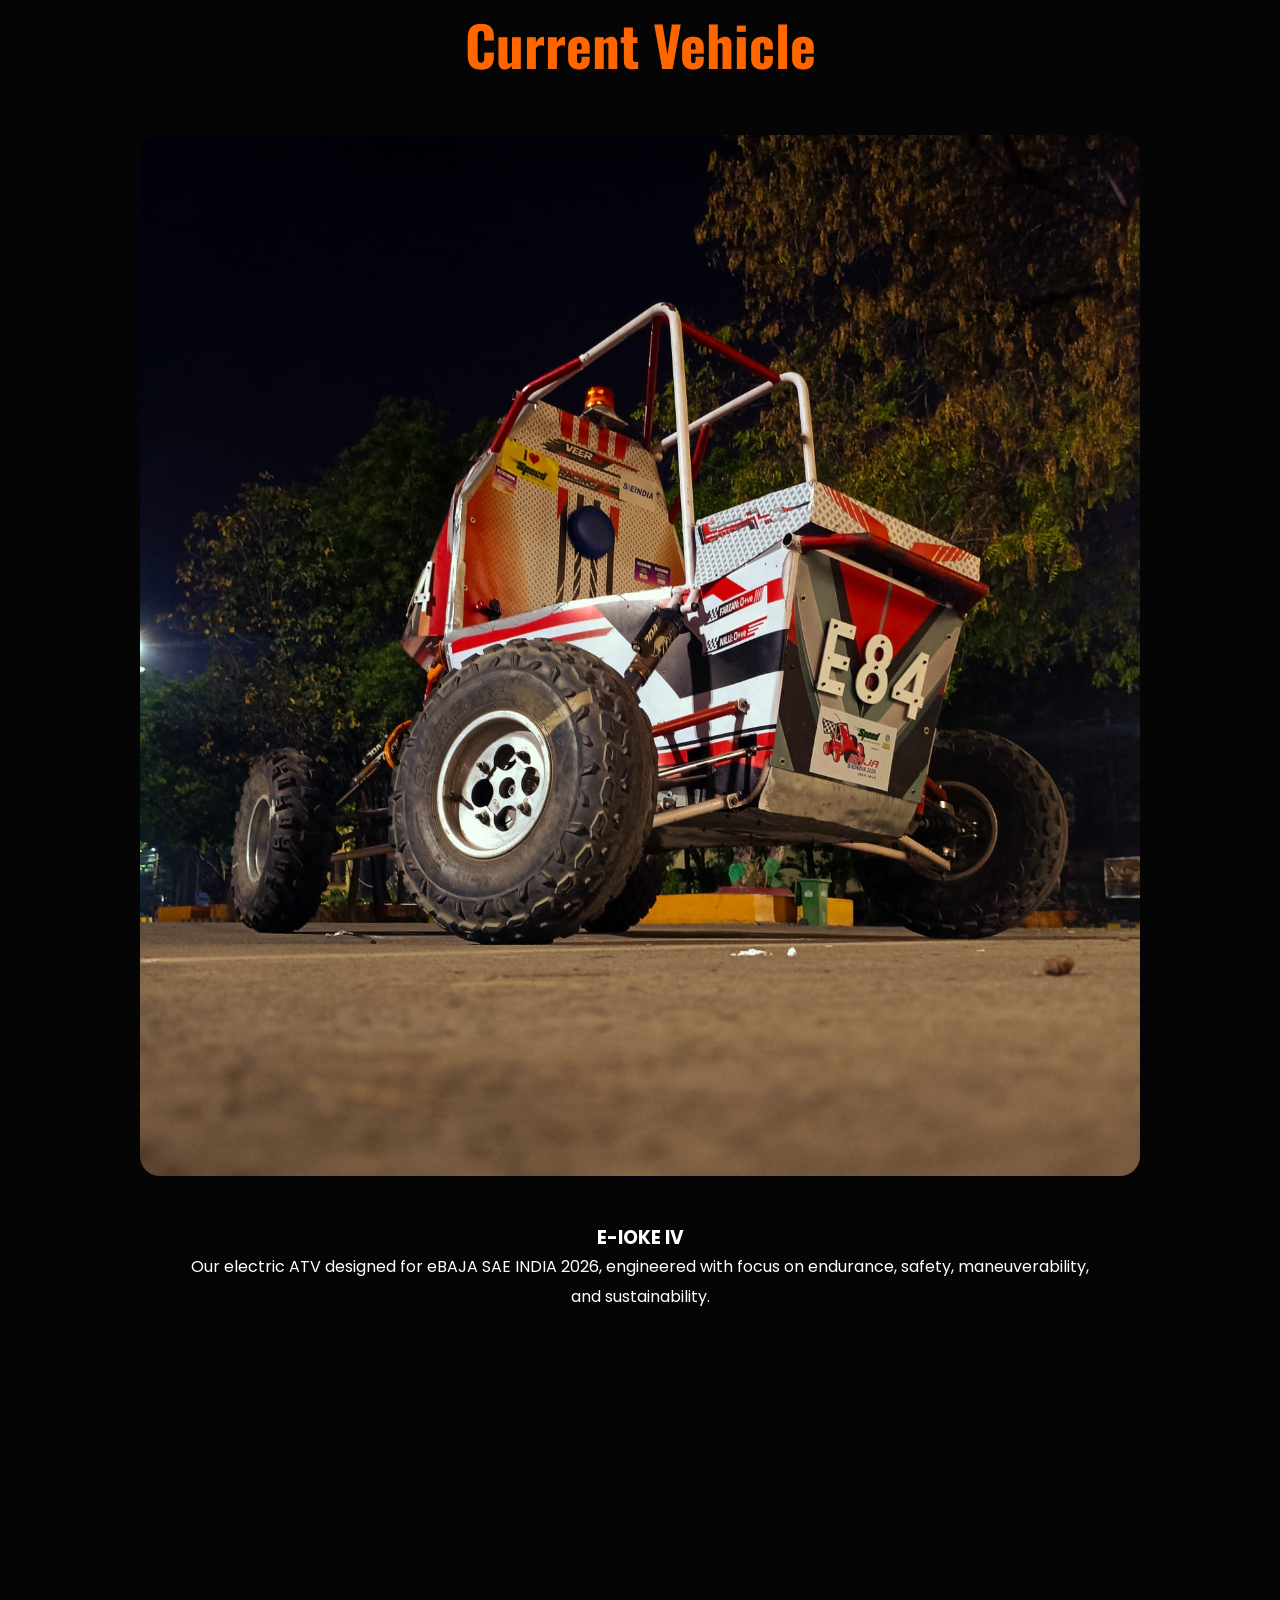
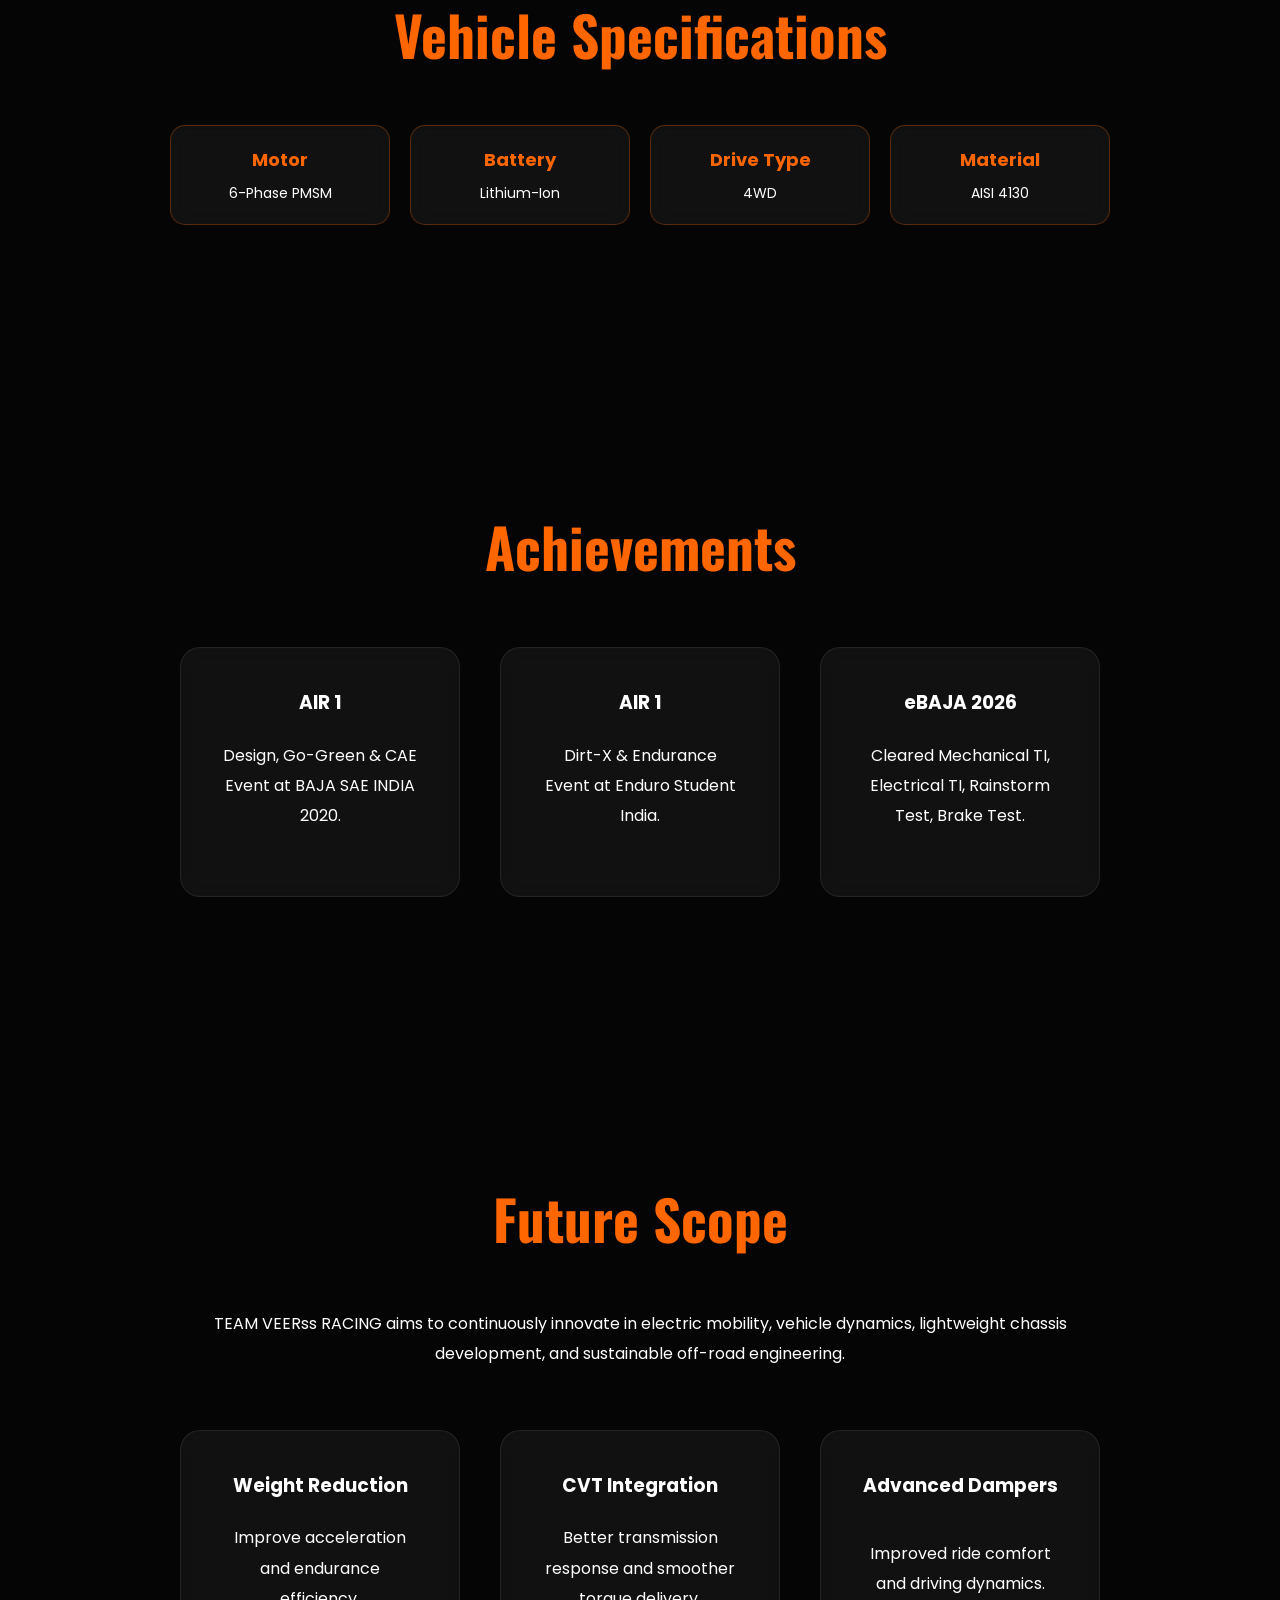
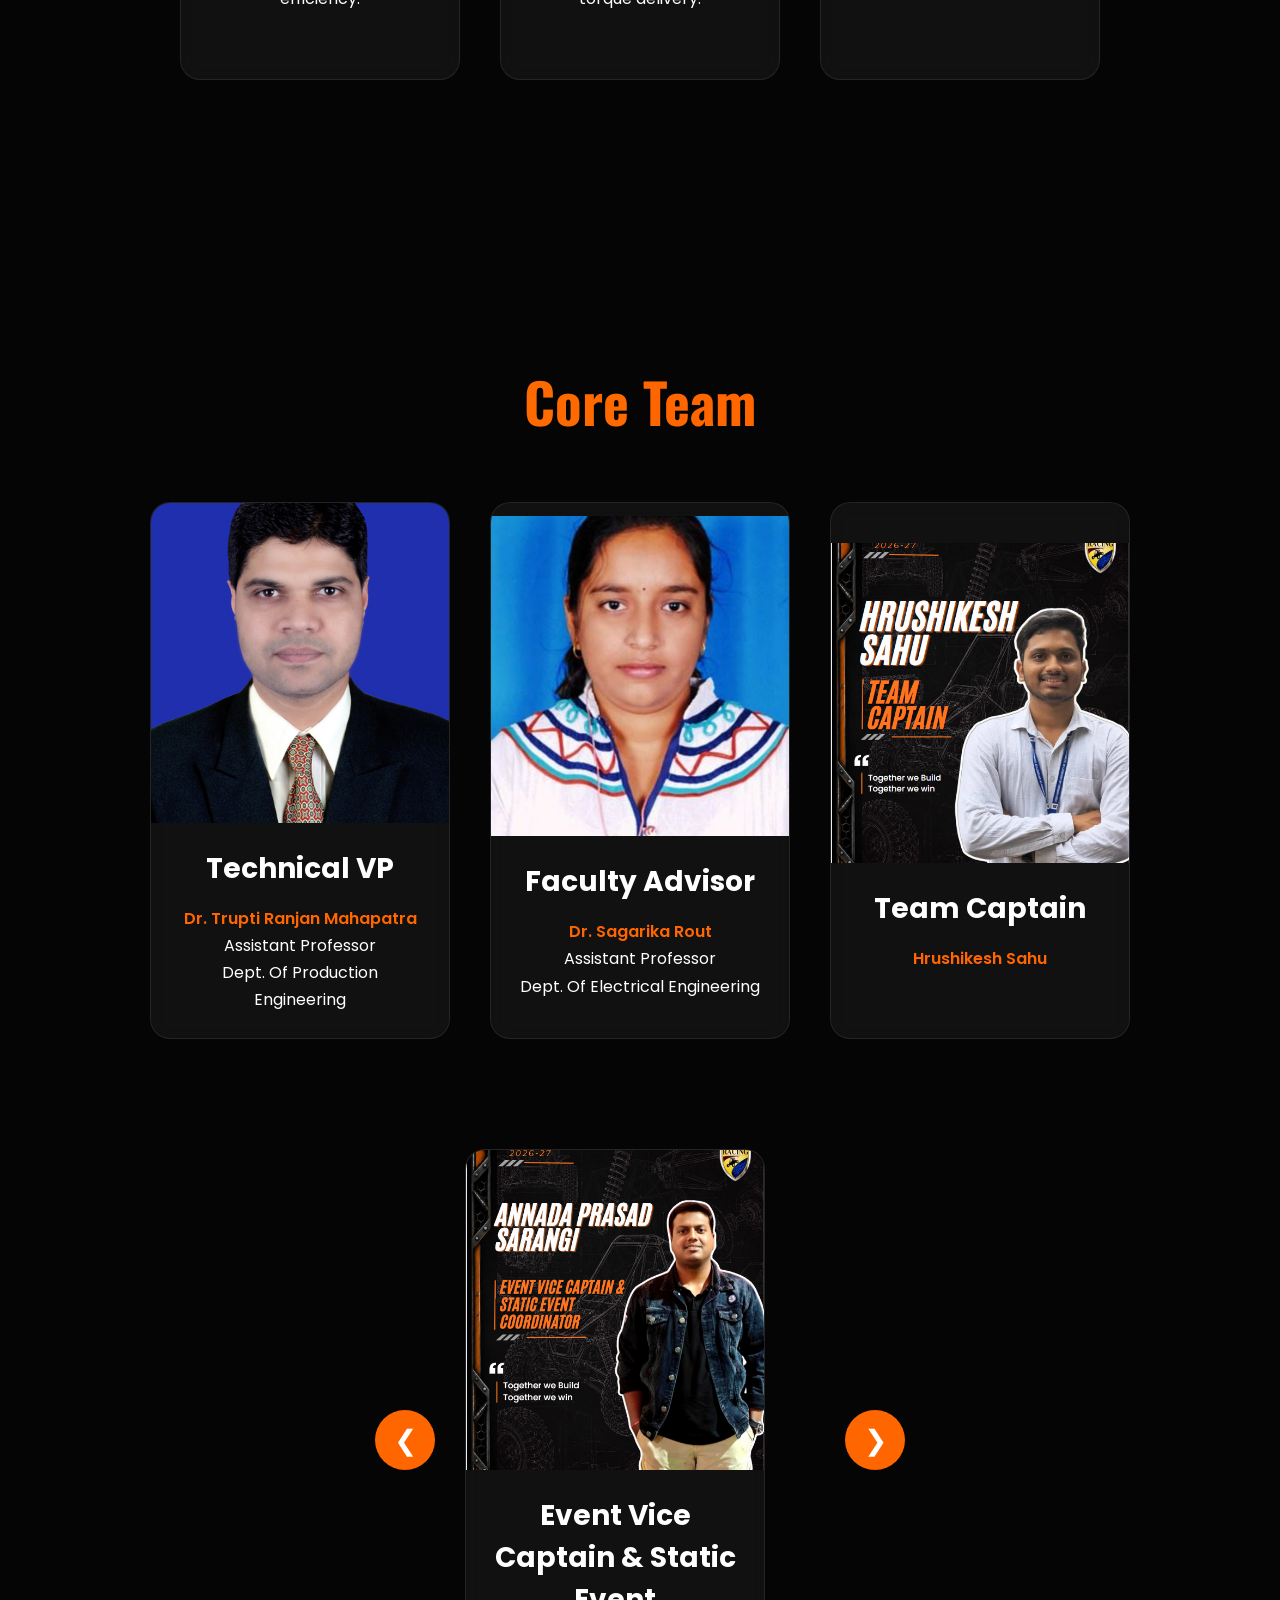
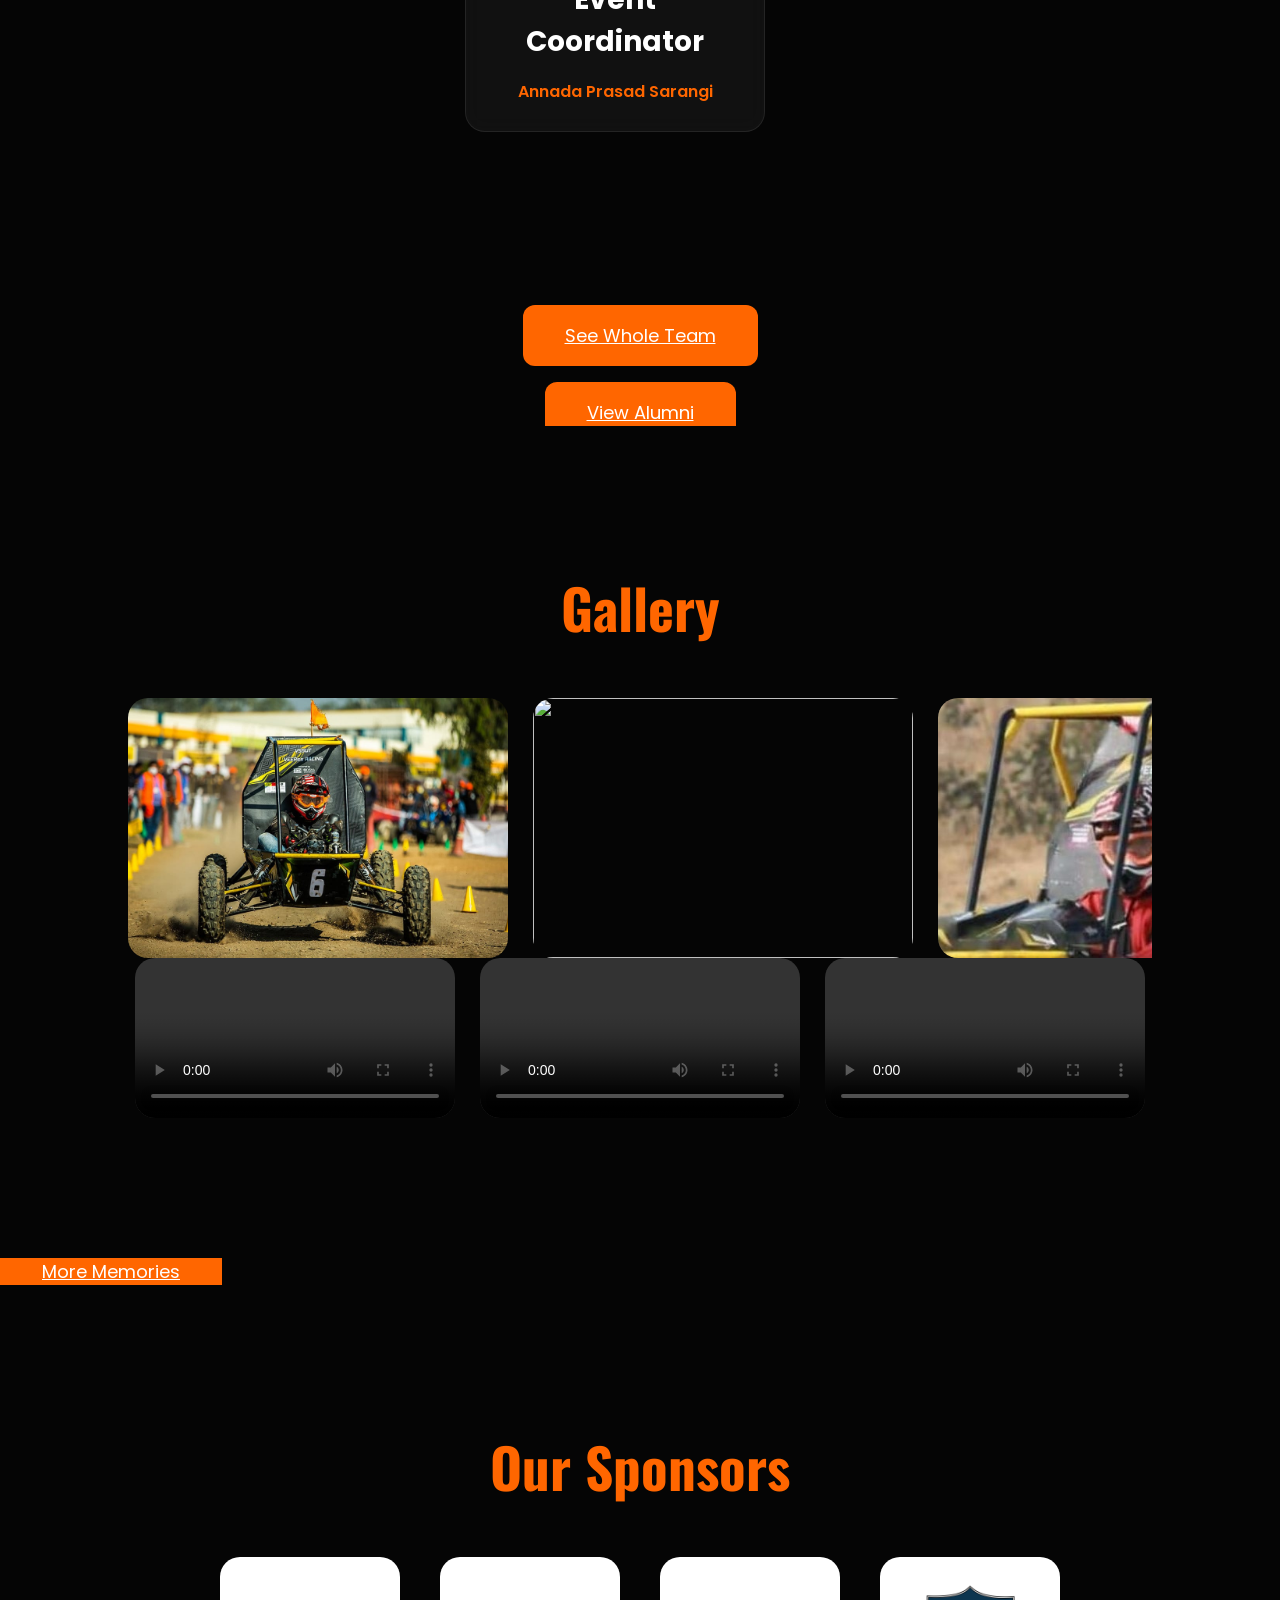
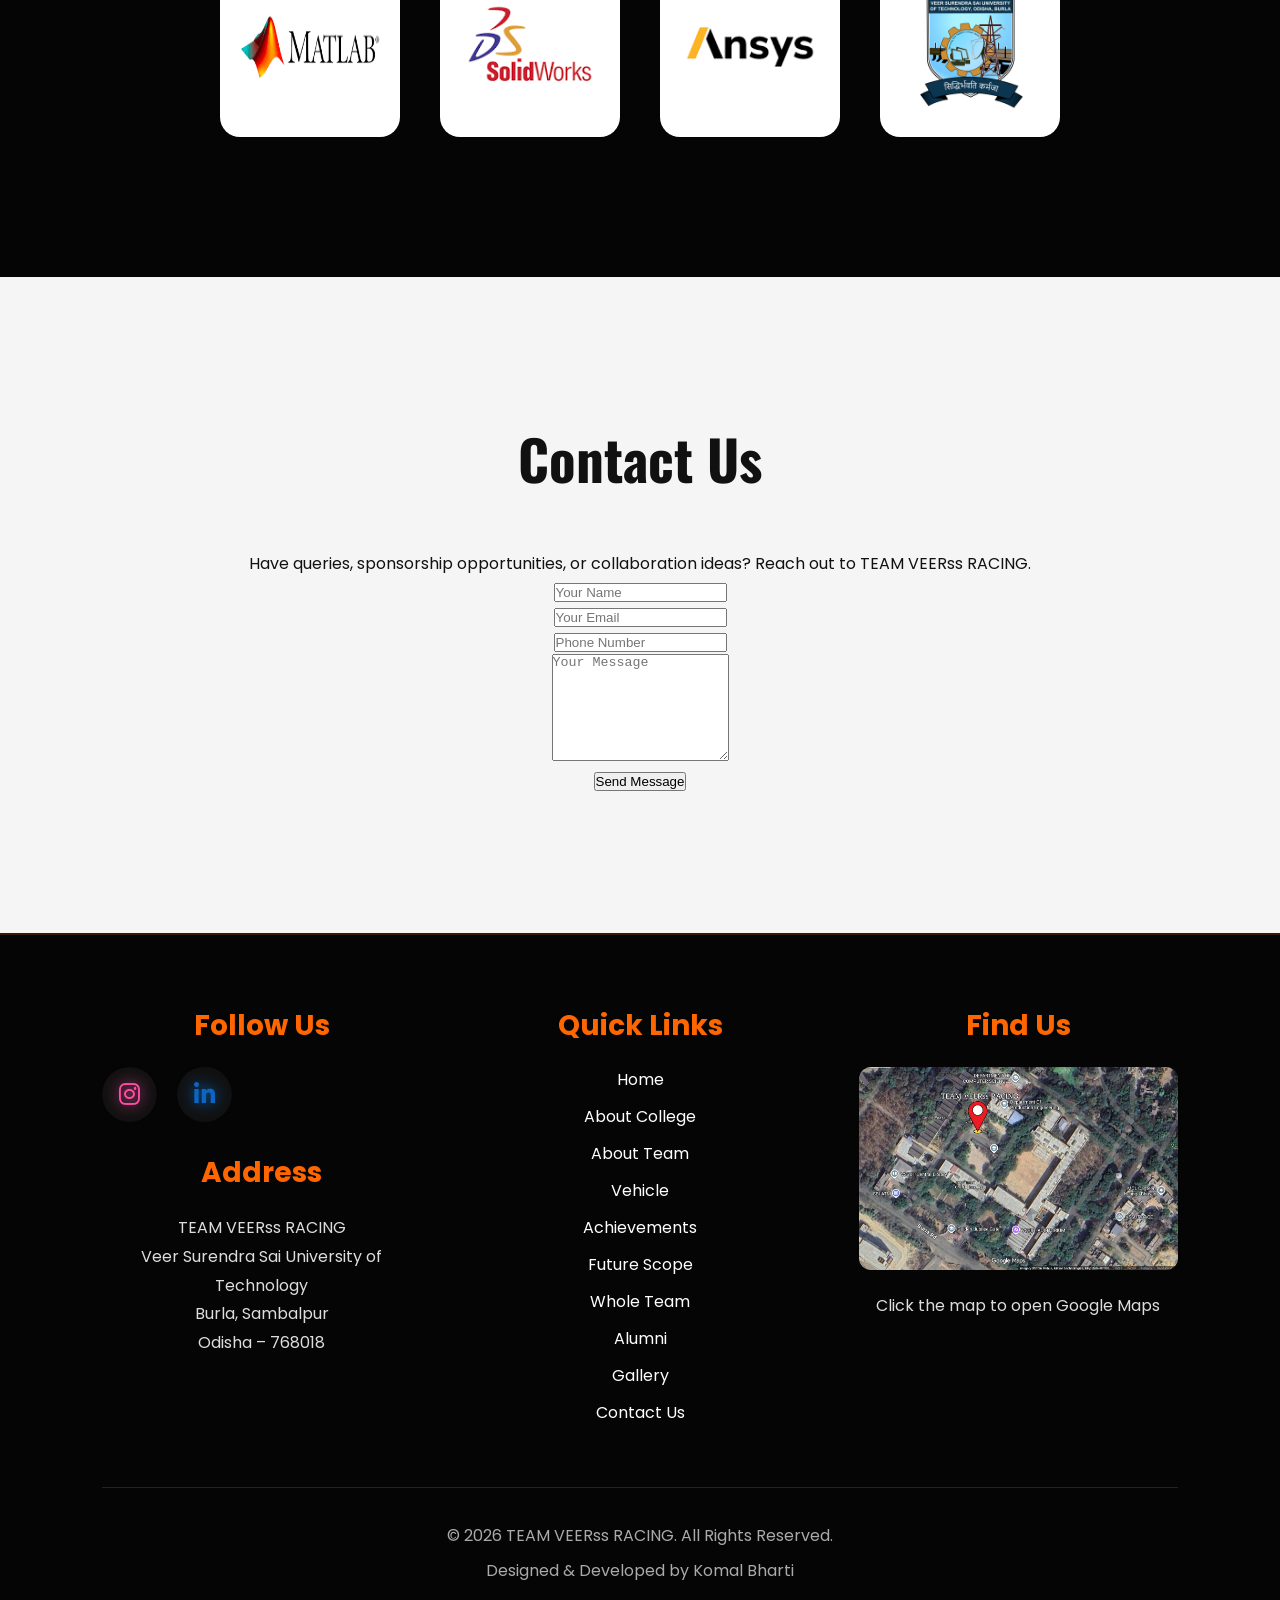
==== commit 20bdf11b: "Update index.html" ====
--- a/index.html
+++ b/index.html
@@ -23,6 +23,26 @@
   <link rel="stylesheet" href="style.css">
 
   <meta name="viewport" content="width=device-width, initial-scale=1.0">
+
+  <title>TEAM VEERss RACING | Official eBAJA Team of VSSUT Burla</title>
+
+<meta name="description"
+content="TEAM VEERss RACING is the official eBAJA SAEINDIA team of Veer Surendra Sai University of Technology (VSSUT), Burla, Odisha. Explore our electric ATV, achievements, team members and gallery.">
+
+<meta name="keywords"
+content="TEAM VEERss RACING, VSSUT BAJA Team, eBAJA SAEINDIA, VSSUT Burla, Electric ATV, BAJA SAE, Team Veerss Racing">
+
+<meta name="author"
+content="TEAM VEERss RACING">
+
+  <meta property="og:title"
+content="TEAM VEERss RACING">
+
+<meta property="og:description"
+content="Official eBAJA SAEINDIA Team of VSSUT Burla">
+
+<meta property="og:image"
+content="images/logo.png">
 
 </head>
 
